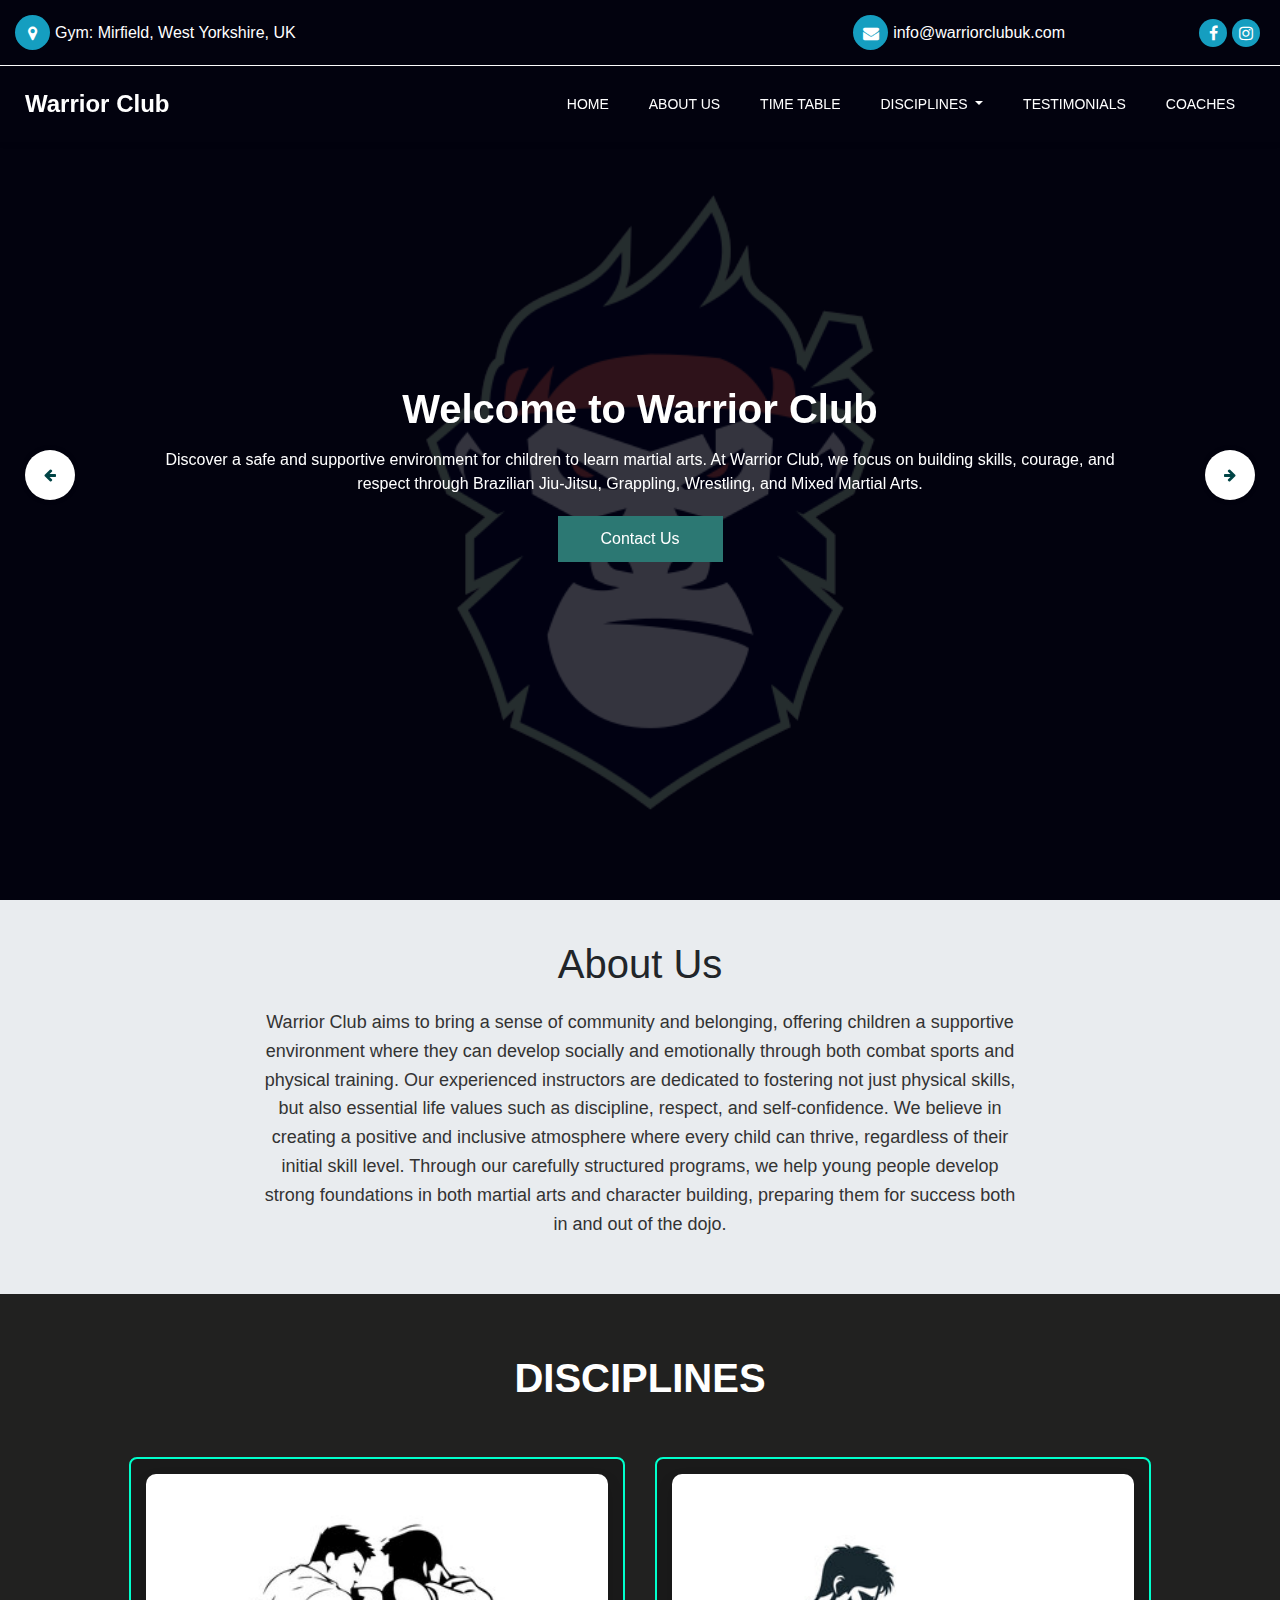
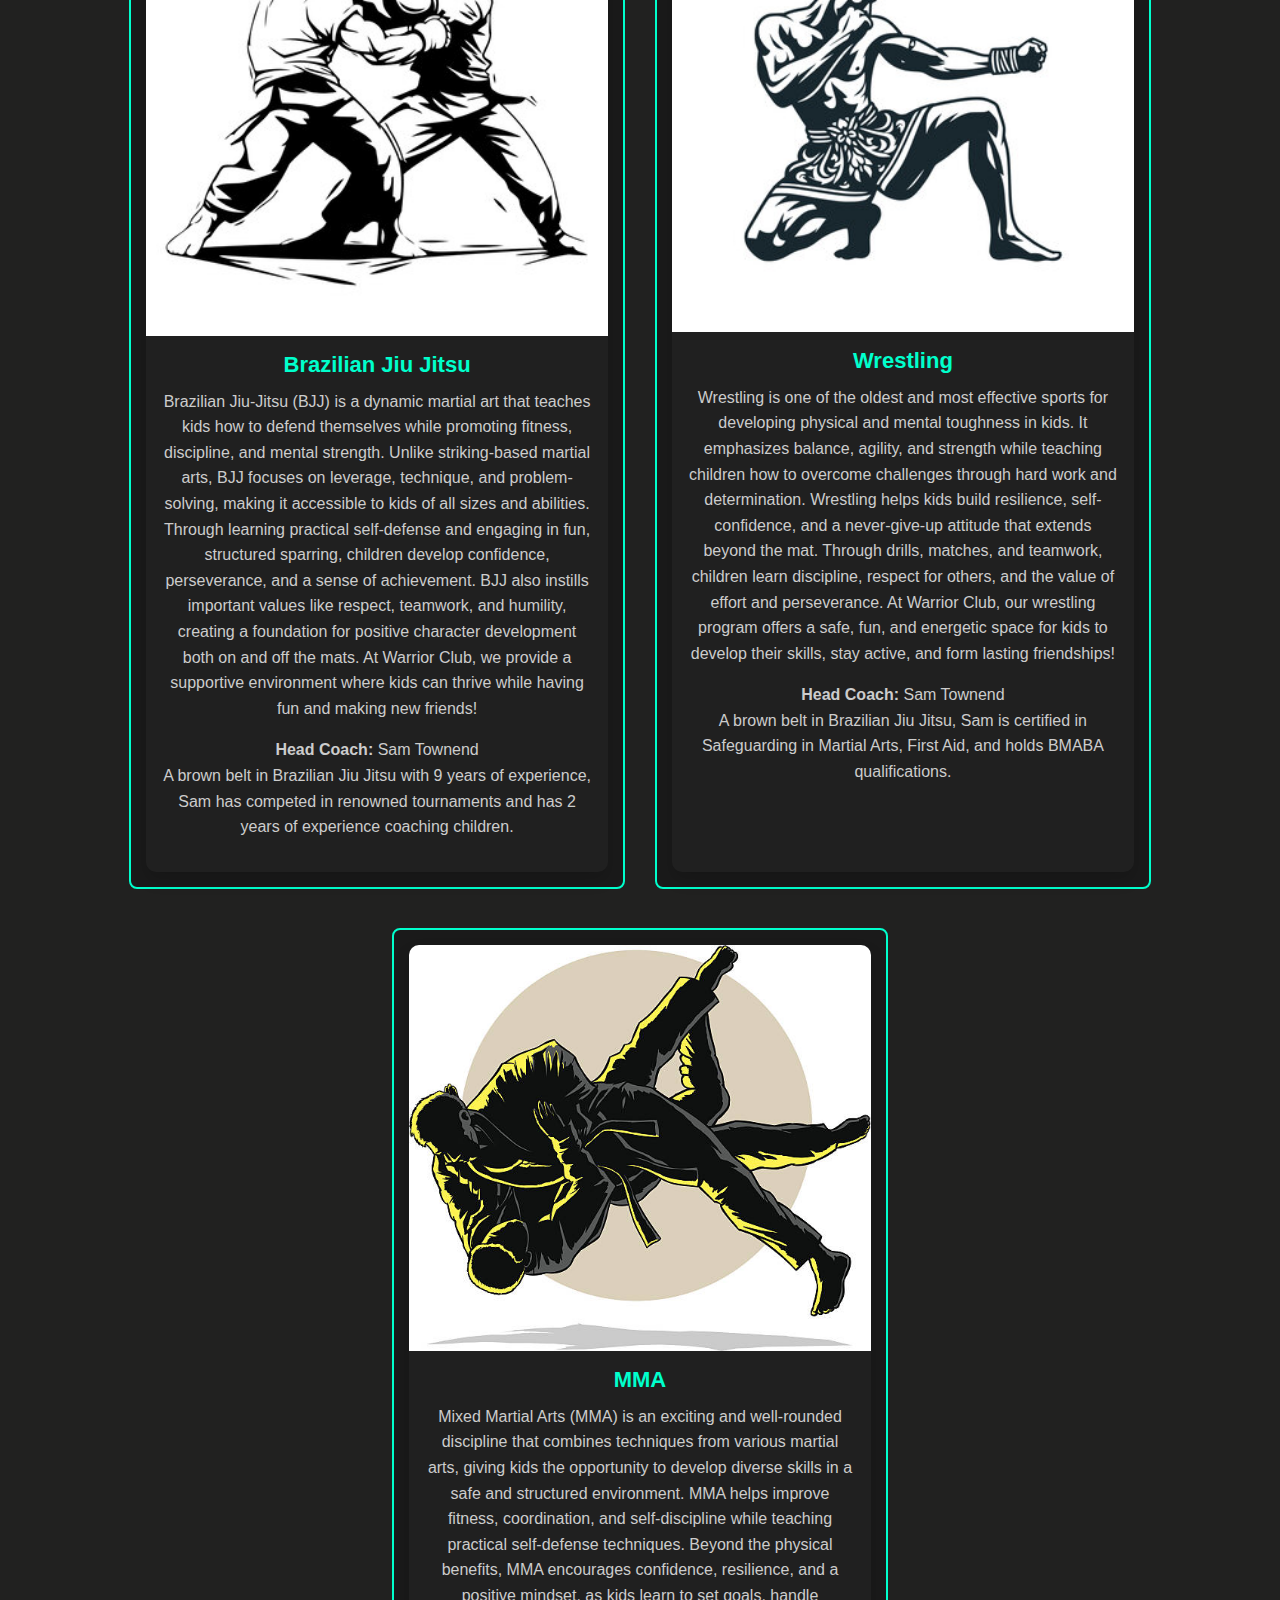
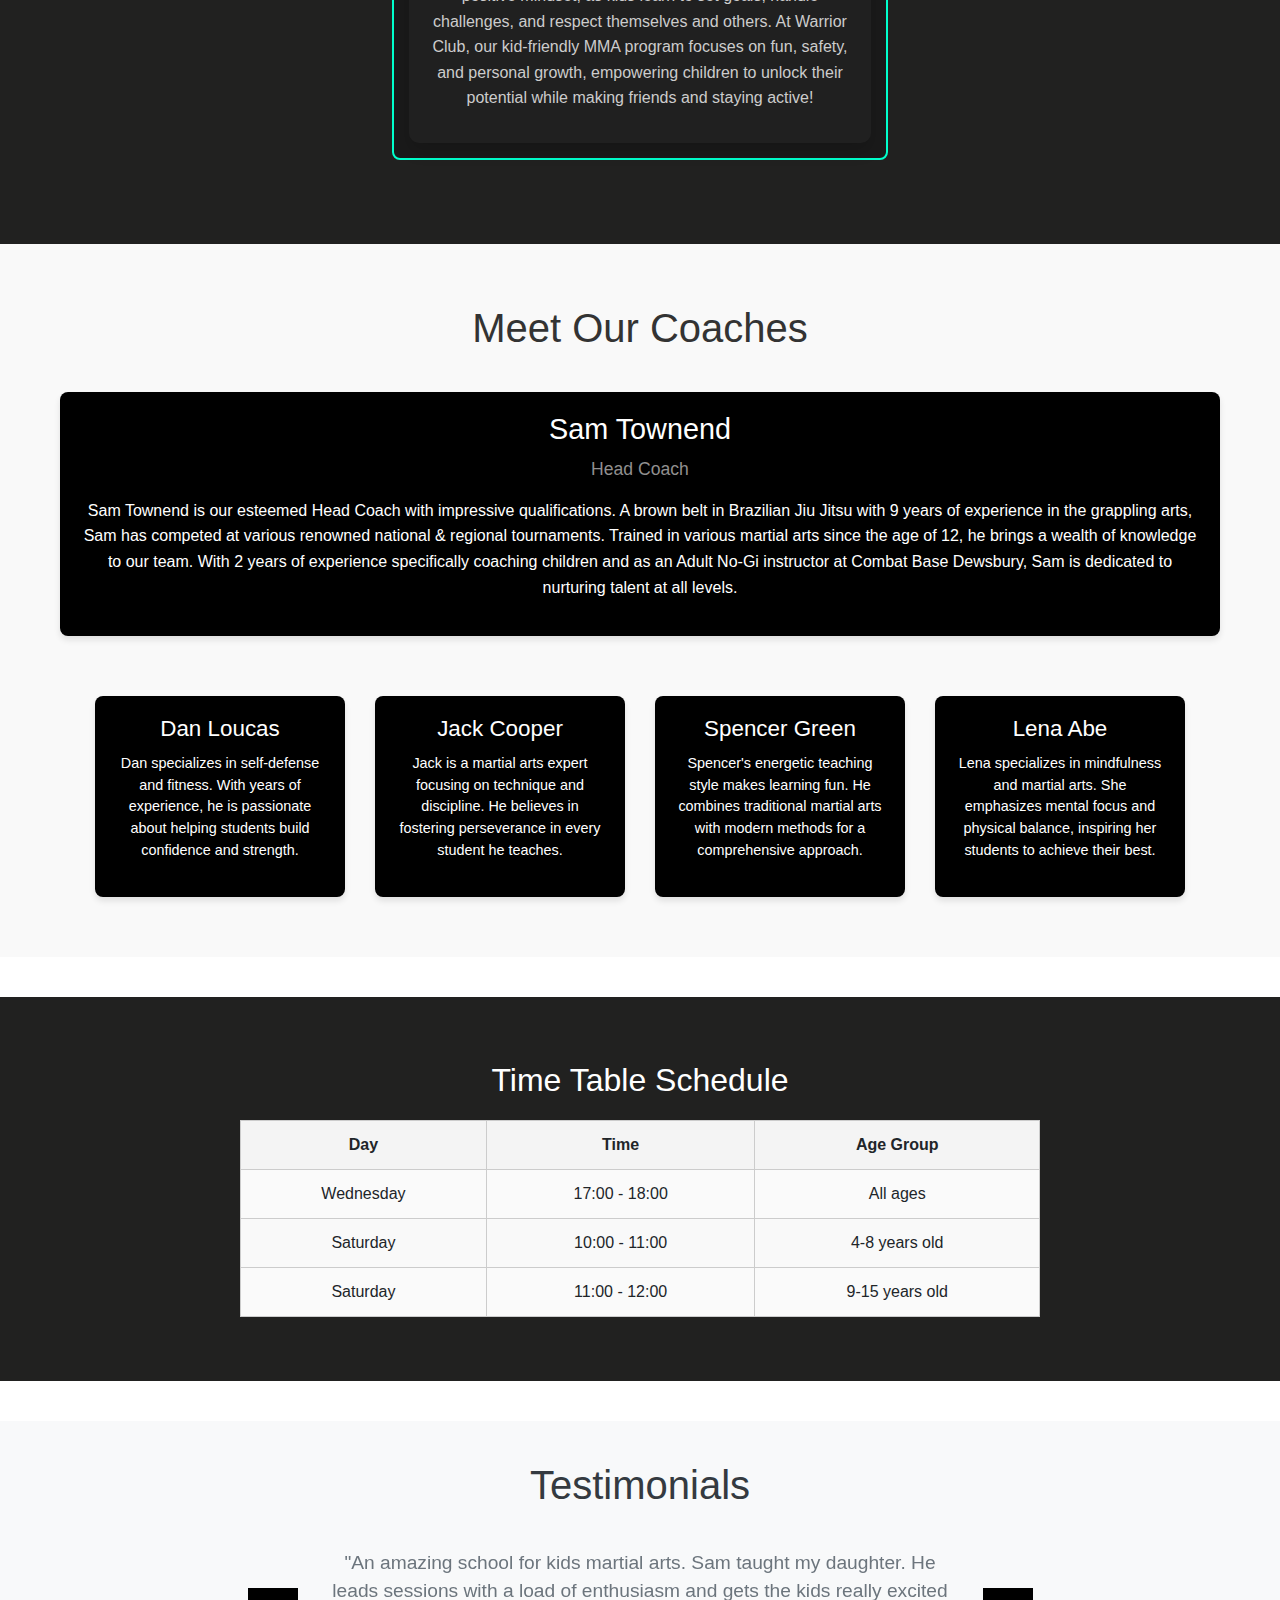
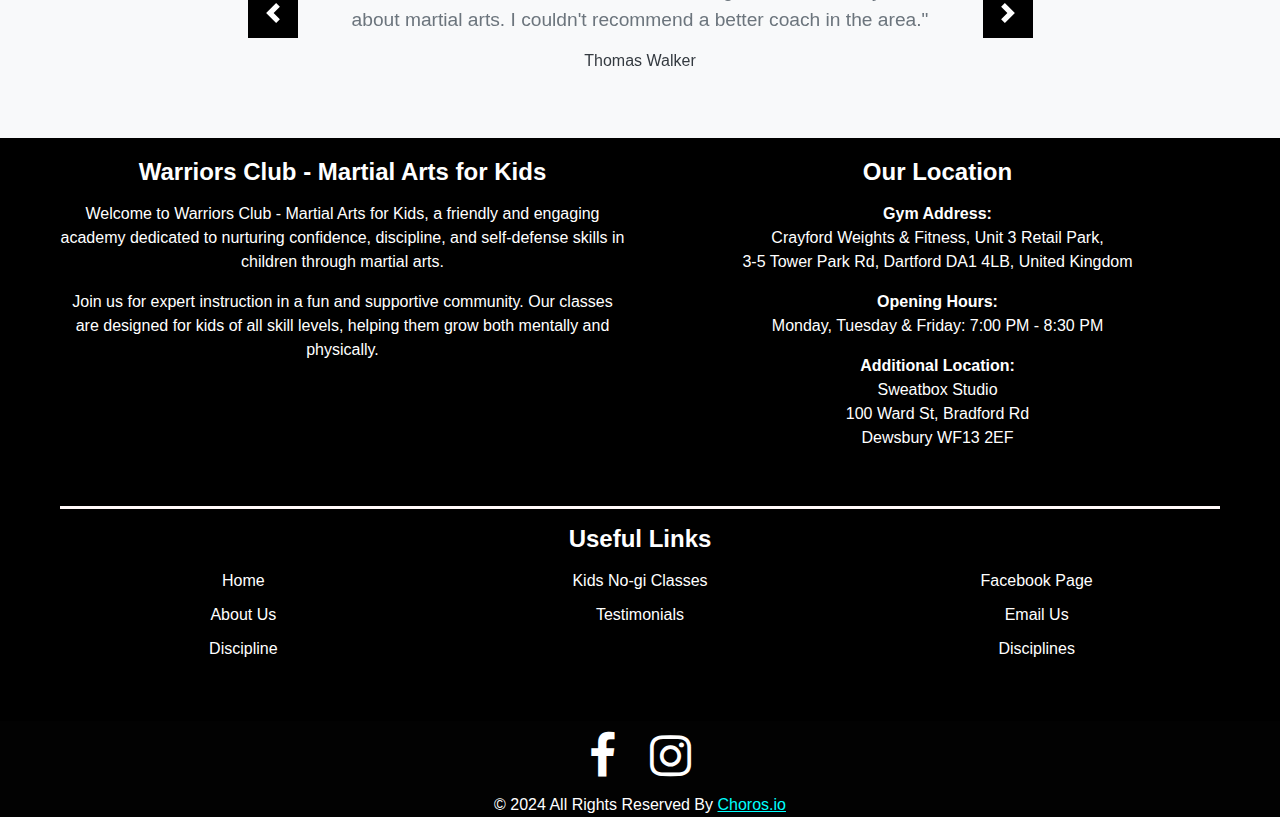
==== index.html @ 9bc2fac4 "update discipline images in index.html" ====
<!DOCTYPE html>
<html lang="en">
  <head>
    <!-- Basic -->
    <meta charset="utf-8" />
    <meta http-equiv="X-UA-Compatible" content="IE=edge" />

    <!-- Mobile Metas -->
    <meta
      name="viewport"
      content="width=device-width, initial-scale=1, shrink-to-fit=no"
    />

    <!-- Site Metas -->
    <meta
      name="keywords"
      content="Warrior Club Martial Arts, Children Martial Arts, Mirfield Martial Arts"
    />
    <meta
      name="description"
      content="Warrior Club is a martial arts gym in Mirfield, West Yorkshire, offering training for children focusing on skill, courage, and respect."
    />
    <meta name="author" content="Warrior Club" />
    <link
      rel="shortcut icon"
      href="assets/images/logo.ico"
      type="image/x-icon"
    />
    <title>Warrior Club - Martial Arts for Children</title>

    <!-- Canonical URL -->
    <link rel="canonical" href="https://www.warriorclubuk.com" />

    <!-- DNS Prefetch & Preconnect -->
    <link rel="dns-prefetch" href="https://fonts.googleapis.com" />
    <link rel="dns-prefetch" href="https://fonts.gstatic.com" />
    <link rel="dns-prefetch" href="https://cdnjs.cloudflare.com" />
    <link rel="preconnect" href="https://fonts.googleapis.com" />
    <link rel="preconnect" href="https://fonts.gstatic.com" crossorigin />
    <link rel="preconnect" href="https://cdnjs.cloudflare.com" />

    <!-- Bootstrap core CSS -->
    <link
      rel="stylesheet"
      href="https://stackpath.bootstrapcdn.com/bootstrap/4.3.1/css/bootstrap.min.css"
    />

    <!-- Font Awesome style -->
    <link
      rel="stylesheet"
      href="https://cdnjs.cloudflare.com/ajax/libs/font-awesome/4.7.0/css/font-awesome.min.css"
    />

    <!-- Custom styles for this template -->
    <link href="style.css" rel="stylesheet" />

    <!-- Responsive style -->
    <link href="responsive.css" rel="stylesheet" />

    <!-- Open Graph meta tags -->

    <meta
      property="og:title"
      content="Warrior Club - Martial Arts for Children"
    />
    <meta property="og:image" content="assets/images/logo.jpg" />
    <meta property="og:url" content="https://www.warriorclubuk.com" />
    <meta property="og:site_name" content="Warrior Club" />
    <meta
      property="og:description"
      content="Warrior Club is a martial arts club for children prioritizing skill, courage, and respect. Located in Mirfield, West Yorkshire."
    />
    <meta property="og:type" content="website" />

    <!-- Twitter Card meta tags -->
    <meta name="twitter:card" content="summary_large_image" />
    <meta
      name="twitter:title"
      content="Warrior Club - Martial Arts for Children"
    />
    <meta
      name="twitter:description"
      content="Martial Arts training for children focusing on skill, courage, and respect in Mirfield, West Yorkshire."
    />
    <meta name="twitter:image" content="asset/images/hero-logo.webp" />
    <meta name="twitter:site" content="@warriorclub.mirfield" />

    <!-- Additional meta tags -->
    <meta name="robots" content="index, follow" />
    <meta name="language" content="English" />
    <meta name="rating" content="General" />
  </head>

  <body>
    <div class="hero_area">
      <div class="hero_bg_box"></div>

      <!-- Header section starts -->
      <header class="header_section">
        <div class="header_top">
          <div class="container-fluid header_top_container">
            <div class="contact_nav">
              <a
                href="https://www.google.com/maps/place/5+Back+Station+Rd,+Mirfield+WF14+8LS,+UK/@53.6712293,-1.6967376,643m/data=!3m2!1e3!4b1!4m6!3m5!1s0x487bdf04aee08f4b:0x24ed45a7231cd82c!8m2!3d53.6712293!4d-1.6941627!16s%2Fg%2F11fnw9lncy?hl=en&entry=ttu&g_ep=EgoyMDI0MTIxMS4wIKXMDSoASAFQAw%3D%3D"
                aria-label="View our location"
              >
                <i class="fa fa-map-marker" aria-hidden="true"></i>
                <span>Gym: Mirfield, West Yorkshire, UK</span>
              </a>
              <a
                href="https://mail.google.com/mail/u/0/#inbox?compose=GTvVlcRzDfqDPXJngTmvTlfhGcgBdQqzcbpkCbJtJXkFXVTlwgLBqWFnLWkxmZrzgZGVqZzhSmcJF"
                aria-label="Email us"
              >
                <i class="fa fa-envelope" aria-hidden="true"></i>
                <span>info@warriorclubuk.com</span>
              </a>
            </div>
            <div class="social_box">
              <a
                href="https://www.facebook.com/warriorclub.mirfield"
                target="_blank"
                aria-label="Follow us on Facebook"
              >
                <i class="fa fa-facebook" aria-hidden="true"></i>
              </a>
              <a
                href="https://www.instagram.com/warriorclub.mirfield"
                target="_blank"
                aria-label="Follow us on Instagram"
              >
                <i class="fa fa-instagram" aria-hidden="true"></i>
              </a>
            </div>
          </div>
        </div>
        <div class="header_bottom">
          <div class="container-fluid">
            <nav class="navbar navbar-expand-lg custom_nav-container">
              <a class="navbar-brand" href="#home">Warrior Club</a>
              <button
                class="navbar-toggler"
                type="button"
                data-toggle="collapse"
                data-target="#navbarSupportedContent"
                aria-controls="navbarSupportedContent"
                aria-expanded="false"
                aria-label="Toggle navigation"
              >
                <span class="navbar-toggler-icon"></span>
              </button>
              <div class="collapse navbar-collapse" id="navbarSupportedContent">
                <ul class="navbar-nav">
                  <li class="nav-item active">
                    <a class="nav-link" href="index.html#home">
                      Home <span class="sr-only"></span>
                    </a>
                  </li>
                  <li class="nav-item active">
                    <a class="nav-link" href="index.html#about-us">
                      About Us <span class="sr-only"></span>
                    </a>
                  </li>
                  <li class="nav-item active">
                    <a class="nav-link" href="index.html#time-table">
                      Time Table <span class="sr-only"></span>
                    </a>
                  </li>
                  <li class="nav-item dropdown">
                    <a
                      class="nav-link dropdown-toggle"
                      href="#"
                      id="navbarDropdown"
                      role="button"
                      aria-haspopup="true"
                      aria-expanded="false"
                    >
                      Disciplines
                    </a>
                    <div class="dropdown-menu" aria-labelledby="navbarDropdown">
                      <a class="dropdown-item" href="kids-bjj-warrior.html"
                        >Kids BJJ (Warriors Club)</a
                      >
                      <a class="dropdown-item" href="kids-bjj-ima.html"
                        >Kids BJJ Class (BJJ)</a
                      >
                    </div>
                  </li>

                  <li class="nav-item active">
                    <a class="nav-link" href="index.html#testimonials">
                      Testimonials <span class="sr-only"></span>
                    </a>
                  </li>
                  <li class="nav-item active">
                    <a class="nav-link" href="index.html#coaches">
                      Coaches <span class="sr-only"></span>
                    </a>
                  </li>
                </ul>
              </div>
            </nav>
          </div>
        </div>
      </header>

      <!-- Pre-loader HTML -->
      <div id="preloader" style="display: none">
        <img src="{{asset('saru_logo.ico')}}" alt="SJAMA" />
      </div>
      <!-- Pre-loader HTML -->

      <style>
        #preloader {
          position: fixed;
          left: 0;
          top: 0;
          width: 100%;
          height: 100%;
          z-index: 9999;
          background: white;
          display: flex;
          justify-content: center;
          align-items: center;
        }

        .header_bottom {
          background-color: transparent;
        }

        #preloader img {
          max-width: 300px;
          animation: wobble 1s ease-in-out infinite;
        }

        @keyframes wobble {
          0% {
            transform: rotate(0deg);
          }
          25% {
            transform: rotate(3deg);
          }
          50% {
            transform: rotate(-3deg);
          }
          75% {
            transform: rotate(2deg);
          }
          100% {
            transform: rotate(0deg);
          }
        }

        .navbar-nav .dropdown-menu {
          background-color: black;
          border: none;
          border-radius: 0;
          text-align: center;
          margin-top: 0;
          font-size: 14px;
        }

        .navbar-nav .dropdown-item {
          color: #fff;
          font-size: 14px;
        }

        .navbar-nav .dropdown-item:hover {
          background-color: rgba(0, 230, 184, 0.1);
          color: #00e6b8;
        }

        .navbar-toggler-icon {
          background-image: url("data:image/svg+xml;charset=utf8,%3Csvg viewBox='0 0 30 30' xmlns='http://www.w3.org/2000/svg'%3E%3Cpath stroke='rgba(0, 255, 204, 0.5)' stroke-width='2' stroke-linecap='round' stroke-miterlimit='10' d='M4 7h22M4 15h22M4 23h22'/%3E%3C/svg%3E");
        }

        .navbar-nav .nav-link {
          color: #00ffcc;
        }

        .navbar-nav .nav-link:hover,
        .navbar-nav .nav-link:focus {
          color: #00e6b8;
        }
      </style>

      <!-- end header section -->
      <script>
        // Function to handle the delayed redirect
        function redirectToBooking() {
          // Show pre-loader
          document.getElementById("preloader").style.display = "flex";

          // Delay redirect for 1 second (1000 milliseconds)
          setTimeout(function () {
            window.location.href =
              "https://api.leadconnectorhq.com/widget/booking/8jZ5oSdq6UlUmh3UbsBK?backgroundColor=%23ffffff&primaryColor=%23178af6ff&buttonText=Schedule+Meeting&showCalendarTitle=true&showCalendarDescription=true&showCalendarDetails=true&default=true";
          }, 800); // 1000 milliseconds = 1 second
        }

        // Attach click event to the link
        document
          .getElementById("bookingLink")
          .addEventListener("click", function (event) {
            event.preventDefault(); // Prevent default link behavior

            // Call function to redirect with delay
            redirectToBooking();
          });
      </script>

      <section id="home" class="slider_section">
        <div
          id="customCarousel1"
          class="carousel slide"
          data-ride="carousel"
          data-interval="false"
        >
          <div class="carousel-inner">
            <!-- Welcome Item -->
            <div class="carousel-item active">
              <div class="container">
                <div class="row">
                  <div class="col-lg-10 col-md-11 mx-auto">
                    <div class="detail-box">
                      <h1>Welcome to Warrior Club</h1>
                      <p>
                        Discover a safe and supportive environment for children
                        to learn martial arts. At Warrior Club, we focus on
                        building skills, courage, and respect through Brazilian
                        Jiu-Jitsu, Grappling, Wrestling, and Mixed Martial Arts.
                      </p>
                      <div class="btn-box">
                        <a href="mailto:info@warriorclubuk.com" class="btn1">
                          Contact Us
                        </a>
                      </div>
                    </div>
                  </div>
                </div>
              </div>
            </div>
            <!-- Kids Classes -->
            <div class="carousel-item">
              <div class="container">
                <div class="row">
                  <div class="col-lg-10 col-md-11 mx-auto">
                    <div class="detail-box">
                      <h1>Kids Martial Arts Classes</h1>
                      <p>
                        Help your child grow in confidence, develop discipline,
                        and learn practical self-defense in our engaging martial
                        arts classes. Perfect for beginners and experienced
                        young practitioners alike.
                      </p>
                      <div class="btn-box">
                        <a href="mailto:info@warriorclubuk.com" class="btn1">
                          Learn More
                        </a>
                      </div>
                    </div>
                  </div>
                </div>
              </div>
            </div>
            <!-- Join Our Community -->
            <div class="carousel-item">
              <div class="container">
                <div class="row">
                  <div class="col-lg-10 col-md-11 mx-auto">
                    <div class="detail-box">
                      <h1>Join Our Community</h1>
                      <p>
                        Watch your child thrive in a club that values skill,
                        courage, and respect. Build lasting friendships while
                        mastering martial arts in a fun and encouraging
                        environment.
                      </p>
                      <div class="btn-box">
                        <a href="mailto:info@warriorclubuk.com" class="btn1">
                          Get Started
                        </a>
                      </div>
                    </div>
                  </div>
                </div>
              </div>
            </div>
          </div>
          <!-- Carousel Controls -->
          <div class="carousel_btn-box">
            <a
              class="carousel-control-prev"
              href="#customCarousel1"
              role="button"
              data-slide="prev"
            >
              <i class="fa fa-arrow-left" aria-hidden="true"></i>
              <span class="sr-only">Previous</span>
            </a>
            <a
              class="carousel-control-next"
              href="#customCarousel1"
              role="button"
              data-slide="next"
            >
              <i class="fa fa-arrow-right" aria-hidden="true"></i>
              <span class="sr-only">Next</span>
            </a>
          </div>
        </div>
      </section>
      <!-- end slider section -->
    </div>

    <!-- About Us Section -->
    <section
      id="about-us"
      class="about_us_section"
      style="background-color: #e9ecef; padding: 40px 0"
    >
      <div
        class="container"
        style="max-width: 800px; margin: 0 auto; text-align: center"
      >
        <h2
          class="section_title"
          style="font-size: 2.5rem; margin-bottom: 20px"
        >
          About Us
        </h2>
        <p
          style="
            font-size: 1.125rem;
            line-height: 1.6;
            color: #333;
            margin-top: 20px;
          "
        >
          Warrior Club aims to bring a sense of community and belonging,
          offering children a supportive environment where they can develop
          socially and emotionally through both combat sports and physical
          training. Our experienced instructors are dedicated to fostering not
          just physical skills, but also essential life values such as
          discipline, respect, and self-confidence. We believe in creating a
          positive and inclusive atmosphere where every child can thrive,
          regardless of their initial skill level. Through our carefully
          structured programs, we help young people develop strong foundations
          in both martial arts and character building, preparing them for
          success both in and out of the dojo.
        </p>
      </div>
    </section>

    <!-- Discipline section -->
    <section id="discipline" class="discipline_section layout_padding">
      <div class="container">
        <div class="heading_container heading_center">
          <h2 style="color: white">DISCIPLINES</h2>
        </div>

        <div class="row justify-content-center">
          <!-- Brazilian Jiu Jitsu -->
          <div class="col-lg-5 col-md-5 mb-4 discipline-wrapper">
            <a href="/kids-bjj-warrior.html" class="discipline-link">
              <div class="discipline-item rounded-3 shadow">
                <img
                  src="/assets/images/ma1.jpg"
                  class="img-fluid rounded-3"
                  alt="Brazilian Jiu Jitsu"
                />
                <div class="discipline-detail p-3">
                  <h3 class="discipline-title">Brazilian Jiu Jitsu</h3>
                  <p class="discipline-description">
                    Brazilian Jiu-Jitsu (BJJ) is a dynamic martial art that
                    teaches kids how to defend themselves while promoting
                    fitness, discipline, and mental strength. Unlike
                    striking-based martial arts, BJJ focuses on leverage,
                    technique, and problem-solving, making it accessible to kids
                    of all sizes and abilities. Through learning practical
                    self-defense and engaging in fun, structured sparring,
                    children develop confidence, perseverance, and a sense of
                    achievement. BJJ also instills important values like
                    respect, teamwork, and humility, creating a foundation for
                    positive character development both on and off the mats. At
                    Warrior Club, we provide a supportive environment where kids
                    can thrive while having fun and making new friends!
                  </p>
                  <p class="discipline-description">
                    <strong>Head Coach:</strong> Sam Townend<br />
                    A brown belt in Brazilian Jiu Jitsu with 9 years of
                    experience, Sam has competed in renowned tournaments and has
                    2 years of experience coaching children.
                  </p>
                </div>
              </div>
            </a>
          </div>

          <!-- Wrestling -->
          <div class="col-lg-5 col-md-5 mb-4 discipline-wrapper">
            <a href="/kids-bjj-ima.html" class="discipline-link">
              <div class="discipline-item rounded-3 shadow">
                <img
                  src="/assets/images/m2.png"
                  class="img-fluid rounded-3"
                  alt="Wrestling"
                />
                <div class="discipline-detail p-3">
                  <h3 class="discipline-title">Wrestling</h3>
                  <p class="discipline-description">
                    Wrestling is one of the oldest and most effective sports for
                    developing physical and mental toughness in kids. It
                    emphasizes balance, agility, and strength while teaching
                    children how to overcome challenges through hard work and
                    determination. Wrestling helps kids build resilience,
                    self-confidence, and a never-give-up attitude that extends
                    beyond the mat. Through drills, matches, and teamwork,
                    children learn discipline, respect for others, and the value
                    of effort and perseverance. At Warrior Club, our wrestling
                    program offers a safe, fun, and energetic space for kids to
                    develop their skills, stay active, and form lasting
                    friendships!
                  </p>
                  <p class="discipline-description">
                    <strong>Head Coach:</strong> Sam Townend<br />
                    A brown belt in Brazilian Jiu Jitsu, Sam is certified in
                    Safeguarding in Martial Arts, First Aid, and holds BMABA
                    qualifications.
                  </p>
                </div>
              </div>
            </a>
          </div>

          <!-- MMA -->
          <div class="col-lg-5 col-md-5 mb-4 discipline-wrapper">
            <a href="/adults-class.html" class="discipline-link">
              <div class="discipline-item rounded-3 shadow">
                <img
                  src="/assets/images/ma3.jpg"
                  class="img-fluid rounded-3"
                  alt="MMA"
                />
                <div class="discipline-detail p-3">
                  <h3 class="discipline-title">MMA</h3>
                  <p class="discipline-description">
                    Mixed Martial Arts (MMA) is an exciting and well-rounded
                    discipline that combines techniques from various martial
                    arts, giving kids the opportunity to develop diverse skills
                    in a safe and structured environment. MMA helps improve
                    fitness, coordination, and self-discipline while teaching
                    practical self-defense techniques. Beyond the physical
                    benefits, MMA encourages confidence, resilience, and a
                    positive mindset, as kids learn to set goals, handle
                    challenges, and respect themselves and others. At Warrior
                    Club, our kid-friendly MMA program focuses on fun, safety,
                    and personal growth, empowering children to unlock their
                    potential while making friends and staying active!
                  </p>
                </div>
              </div>
            </a>
          </div>
        </div>
      </div>
    </section>

    <style>
      .discipline_section {
        position: relative;
        background-color: #212120;
        padding: 60px 0;
      }

      .heading_container h2 {
        color: #ffffff;
        font-size: 2.5rem;
        font-weight: bold;
        margin-bottom: 40px;
      }

      .discipline-wrapper {
        border: 2px solid #00ffcc;
        padding: 15px;
        background-color: #1a1a1a;
        margin: 15px;
        border-radius: 8px;
      }

      .discipline-item {
        display: flex;
        flex-direction: column;
        height: 100%;
        text-align: center;
        background-color: #202020;
        border-radius: 10px;
        overflow: hidden;
        transition: transform 0.3s ease;
      }

      .discipline-item:hover {
        transform: scale(1.03);
      }

      .discipline-item img {
        width: 100%;
        height: auto;
        object-fit: cover;
      }

      .discipline-detail {
        padding: 20px;
      }

      .discipline-title {
        font-size: 22px;
        font-weight: bold;
        color: #00ffcc;
        margin-bottom: 10px;
        font-family: "Orbitron", sans-serif;
      }

      .discipline-description {
        font-size: 16px;
        line-height: 1.6;
        color: #cccccc;
      }

      @media (max-width: 768px) {
        .discipline-wrapper {
          margin: 10px;
        }
      }
    </style>

    <!--end of Discipline section -->

    <section class="coach-section" id="coaches">
      <div class="container">
        <h2 class="section-title">Meet Our Coaches</h2>

        <div class="coach-cards">
          <!-- Head Coach -->
          <div class="coach-card head-coach">
            <h3 class="coach-name">Sam Townend</h3>
            <p class="coach-position">Head Coach</p>
            <p class="coach-description">
              Sam Townend is our esteemed Head Coach with impressive
              qualifications. A brown belt in Brazilian Jiu Jitsu with 9 years
              of experience in the grappling arts, Sam has competed at various
              renowned national & regional tournaments. Trained in various
              martial arts since the age of 12, he brings a wealth of knowledge
              to our team. With 2 years of experience specifically coaching
              children and as an Adult No-Gi instructor at Combat Base Dewsbury,
              Sam is dedicated to nurturing talent at all levels.
            </p>
          </div>

          <div class="coach-card">
            <h4 class="coach-name">Dan Loucas</h4>
            <p class="coach-description">
              Dan specializes in self-defense and fitness. With years of
              experience, he is passionate about helping students build
              confidence and strength.
            </p>
          </div>
          <div class="coach-card">
            <h4 class="coach-name">Jack Cooper</h4>
            <p class="coach-description">
              Jack is a martial arts expert focusing on technique and
              discipline. He believes in fostering perseverance in every student
              he teaches.
            </p>
          </div>
          <div class="coach-card">
            <h4 class="coach-name">Spencer Green</h4>
            <p class="coach-description">
              Spencer's energetic teaching style makes learning fun. He combines
              traditional martial arts with modern methods for a comprehensive
              approach.
            </p>
          </div>
          <div class="coach-card">
            <h4 class="coach-name">Lena Abe</h4>
            <p class="coach-description">
              Lena specializes in mindfulness and martial arts. She emphasizes
              mental focus and physical balance, inspiring her students to
              achieve their best.
            </p>
          </div>
        </div>
      </div>
    </section>

    <style>
      .coach-section {
        background-color: #f9f9f9;
        padding: 60px 0;
        text-align: center;
      }

      .container {
        max-width: 1200px;
        margin: 0 auto;
        padding: 0 20px;
      }

      .section-title {
        font-size: 2.5rem;
        color: #333;
        margin-bottom: 40px;
      }

      .coach-cards {
        display: flex;
        justify-content: center;
        flex-wrap: wrap;
        gap: 30px;
      }

      .coach-card {
        flex: 0 1 calc(25% - 30px);
        max-width: 250px;
        background-color: #000000;
        border-radius: 8px;
        padding: 20px;
        box-shadow: 0 4px 6px rgba(0, 0, 0, 0.1);
        transition: transform 0.3s, box-shadow 0.3s;
        text-align: center;
      }

      .coach-card.head-coach {
        flex-basis: 100%;
        max-width: 100%;
        margin-bottom: 30px;
      }

      .coach-card:hover {
        transform: translateY(-5px);
        box-shadow: 0 6px 12px rgba(0, 0, 0, 0.15);
      }

      .coach-name {
        font-size: 1.4rem;
        color: #ffffff;
        margin-bottom: 10px;
      }

      .head-coach .coach-name {
        font-size: 1.8rem;
      }

      .coach-position {
        font-size: 1.1rem;
        color: #918f8f;
        margin-bottom: 15px;
      }

      .coach-description {
        font-size: 0.9rem;
        color: #ffffff;
        line-height: 1.5;
      }

      .head-coach .coach-description {
        font-size: 1rem;
        line-height: 1.6;
      }

      /* Responsive Design */
      @media (max-width: 1024px) {
        .coach-card:not(.head-coach) {
          flex: 0 1 calc(33.33% - 30px);
        }
      }

      @media (max-width: 768px) {
        .coach-card:not(.head-coach) {
          flex: 0 1 calc(50% - 30px);
        }
      }

      @media (max-width: 480px) {
        .coach-card:not(.head-coach) {
          flex: 0 1 100%;
          max-width: 100%;
        }
      }
    </style>

    <script>
      document.querySelectorAll(".coach-card").forEach((card) => {
        card.addEventListener("click", () => {
          card.classList.toggle("expanded");
        });
      });
    </script>

    <section class="schedule" id="time-table">
      <h2>Time Table Schedule</h2>
      <table>
        <thead>
          <tr>
            <th>Day</th>
            <th>Time</th>
            <th>Age Group</th>
          </tr>
        </thead>
        <tbody>
          <tr>
            <td>Wednesday</td>
            <td>17:00 - 18:00</td>
            <td>All ages</td>
          </tr>
          <tr>
            <td>Saturday</td>
            <td>10:00 - 11:00</td>
            <td>4-8 years old</td>
          </tr>
          <tr>
            <td>Saturday</td>
            <td>11:00 - 12:00</td>
            <td>9-15 years old</td>
          </tr>
        </tbody>
      </table>
    </section>

    <style>
      .schedule {
        margin: 40px 0;
        text-align: center;
        background-color: #212120;
        padding: 5%;
      }

      .schedule h2 {
        font-size: 2rem;
        margin-bottom: 20px;
        color: #fff;
      }

      .schedule table {
        width: 100%;
        border-collapse: collapse;
        margin: 0 auto;
        max-width: 800px;
      }

      .schedule th,
      .schedule td {
        padding: 12px;
        border: 1px solid #ccc;
        text-align: center;
      }

      .schedule th {
        background-color: #f4f4f4;
        font-weight: bold;
      }

      .schedule td {
        background-color: #fafafa;
      }

      .schedule tr:nth-child(even) td {
        background-color: #f9f9f9;
      }
    </style>

    <section
      id="testimonials"
      class="client_section"
      style="background-color: #f8f9fa; padding: 40px 0"
    >
      <div
        class="container"
        style="max-width: 800px; margin: 0 auto; text-align: center"
      >
        <h2 style="color: #343a40; font-size: 2.5rem; margin-bottom: 20px">
          Testimonials
        </h2>
        <div
          id="testimonialCarousel"
          class="carousel slide"
          data-ride="carousel"
        >
          <div class="carousel-inner">
            <div class="carousel-item active">
              <div
                class="testimonial"
                style="padding: 20px; text-align: center"
              >
                <p style="font-size: 1.2rem; color: #6c757d; line-height: 1.5">
                  "An amazing school for kids martial arts. Sam taught my
                  daughter. He leads sessions with a load of enthusiasm and gets
                  the kids really excited about martial arts. I couldn't
                  recommend a better coach in the area."
                </p>
                <h5 style="font-size: 1rem; color: #343a40; margin-top: 15px">
                  Thomas Walker
                </h5>
              </div>
            </div>
            <div class="carousel-item">
              <div
                class="testimonial"
                style="padding: 20px; text-align: center"
              >
                <p style="font-size: 1.2rem; color: #6c757d; line-height: 1.5">
                  "I have been taking 2 of my sons (12 & 6) since April 2024 and
                  they absolutely love it. It has been wonderful to see the
                  positive impact the club has had on them both. The coaches are
                  amazing and there is a real bond between all the kids."
                </p>
                <h5 style="font-size: 1rem; color: #343a40; margin-top: 15px">
                  Scott Hopkins
                </h5>
              </div>
            </div>
          </div>
          <!-- Controls -->
          <a
            class="carousel-control-prev"
            href="#testimonialCarousel"
            role="button"
            data-slide="prev"
            style="
              position: absolute;
              top: 50%;
              left: -15px;
              transform: translateY(-50%);
            "
          >
            <span class="carousel-control-prev-icon" aria-hidden="true"></span>
            <span class="sr-only">Previous</span>
          </a>
          <a
            class="carousel-control-next"
            href="#testimonialCarousel"
            role="button"
            data-slide="next"
            style="
              position: absolute;
              top: 50%;
              right: -15px;
              transform: translateY(-50%);
            "
          >
            <span class="carousel-control-next-icon" aria-hidden="true"></span>
            <span class="sr-only">Next</span>
          </a>
        </div>
      </div>
    </section>

    <style>
      .carousel {
        padding: 0 40px;
      }

      .carousel-control-prev,
      .carousel-control-next {
        width: 40px;
        height: 40px;
        background-color: rgba(0, 0, 0, 0.5);
        border-radius: 50%;
        display: flex;
        align-items: center;
        justify-content: center;
      }

      .carousel-control-prev {
        left: 20px;
      }

      .carousel-control-next {
        right: 20px;
      }

      .carousel-control-prev-icon,
      .carousel-control-next-icon {
        background-size: 20px 20px;
      }

      @media (max-width: 768px) {
        .carousel {
          padding: 0 20px;
        }

        .carousel-control-prev {
          left: 10px;
        }

        .carousel-control-next {
          right: 10px;
        }
      }
    </style>

    <!-- end client section -->

    <!-- info section -->
    <footer class="footer_section layout_padding">
      <div class="container">
        <!-- Gym Details -->
        <div class="row">
          <div class="col-lg-6 col-md-6 mb-4">
            <div class="footer_detail h-100">
              <h3>Warriors Club - Martial Arts for Kids</h3>
              <p>
                Welcome to Warriors Club - Martial Arts for Kids, a friendly and
                engaging academy dedicated to nurturing confidence, discipline,
                and self-defense skills in children through martial arts.
              </p>
              <p>
                Join us for expert instruction in a fun and supportive
                community. Our classes are designed for kids of all skill
                levels, helping them grow both mentally and physically.
              </p>
            </div>
          </div>

          <!-- Location Details -->
          <div class="col-lg-6 col-md-6 mb-4">
            <div class="footer_detail h-100">
              <h3>Our Location</h3>
              <p>
                <strong>Gym Address:</strong><br />
                Crayford Weights & Fitness, Unit 3 Retail Park,<br />
                3-5 Tower Park Rd, Dartford DA1 4LB, United Kingdom
              </p>
              <p>
                <strong>Opening Hours:</strong><br />
                Monday, Tuesday & Friday: 7:00 PM - 8:30 PM
              </p>
              <p>
                <strong>Additional Location:</strong><br />
                Sweatbox Studio<br />
                100 Ward St, Bradford Rd<br />
                Dewsbury WF13 2EF
              </p>
            </div>
          </div>
        </div>

        <hr class="hrhr" />

        <!-- Useful Links -->
        <div class="row">
          <div class="col-12">
            <div class="footer_detail">
              <h3>Useful Links</h3>
              <div class="row">
                <div class="col-lg-4 col-md-4 col-sm-6 mb-4">
                  <ul class="footer_menu">
                    <li><a href="index.html">Home</a></li>
                    <li><a href="index.html#about-us">About Us</a></li>
                    <li><a href="index.html#discipline">Discipline</a></li>
                  </ul>
                </div>
                <div class="col-lg-4 col-md-4 col-sm-6 mb-4">
                  <ul class="footer_menu">
                    <li>
                      <a href="kids-bjj-warrior.html">Kids No-gi Classes</a>
                    </li>
                    <li><a href="index.html#testimonials">Testimonials</a></li>
                  </ul>
                </div>
                <div class="col-lg-4 col-md-4 col-sm-6 mb-4">
                  <ul class="footer_menu">
                    <li>
                      <a
                        href="https://www.facebook.com/warriorclub.mirfield"
                        target="_blank"
                        >Facebook Page</a
                      >
                    </li>
                    <li>
                      <a
                        href="https://mail.google.com/mail/u/0/#inbox?compose=GTvVlcRzDfqDPXJngTmvTlfhGcgBdQqzcbpkCbJtJXkFXVTlwgLBqWFnLWkxmZrzgZGVqZzhSmcJF"
                        target="_blank"
                        >Email Us</a
                      >
                    </li>
                    <li><a href="index.html#discipline">Disciplines</a></li>
                  </ul>
                </div>
              </div>
            </div>
          </div>
        </div>
      </div>
    </footer>

    <style>
      .footer_section {
        background-color: #000000;
        color: #fff;
      }

      .footer_section h3 {
        font-size: 1.5em;
        font-weight: bold;
        margin-bottom: 15px;
        text-align: center;
      }

      .footer_section p,
      .footer_menu li {
        font-size: 1em;
        text-align: center;
      }

      .footer_menu {
        list-style: none;
        padding: 0;
        text-align: left;
      }

      .footer_menu li {
        margin-bottom: 10px;
      }

      .footer_menu a {
        color: #fff;
        text-decoration: none;
      }

      .footer_menu a:hover {
        text-decoration: underline;
      }

      .footer_detail {
        text-align: left;
      }

      .footers_section {
        background-color: #020202;
        text-align: center;
      }

      .footers_section p {
        color: #aaa;
        margin: 0;
      }

      .hrhr {
        border-top: 3px solid #fff9f9;
      }

      .hrhrhr {
        display: none;
      }

      @media screen and (max-width: 569px) {
        .hrhrhr {
          display: block;
          border-top: 3px solid #fff9f9;
        }
      }

      @media (max-width: 768px) {
        .footer_menu {
          text-align: center;
        }

        .footer_menu li {
          display: inline-block;
          margin: 0 10px;
        }

        .footer_menu li a {
          display: inline-block;
          margin: 0 10px;
        }
      }

      @media (max-width: 576px) {
        .footer_menu {
          text-align: left;
        }

        .footer_menu li {
          display: block;
          margin: 10px 0;
        }

        .footer_menu li a {
          display: block;
          margin: 5px 0;
        }
      }

      /* Style for social media icons */
      .social_links img {
        width: 40px; /* Adjust width */
        height: 40px; /* Adjust height */
      }
    </style>

    <!-- end of info Section -->

    <!-- Footer Section -->
    <footer class="footers_section">
      <!-- Social Links -->
      <div class="social_links text-center">
        <a
          style="font-size: 3em; color: white; margin: 0 10px"
          href="https://www.facebook.com/warriorclub.mirfield"
          target="_blank"
          aria-label="Facebook"
        >
          <i class="fa fa-facebook"></i>
        </a>
        <a
          style="font-size: 3em; color: white; margin: 0 10px"
          href="https://www.instagram.com/warriorclub.mirfield/?utm_source=ig_web_button_share_sheet"
          target="_blank"
          aria-label="Instagram"
        >
          <i class="fa fa-instagram"></i>
        </a>
      </div>
      <!-- Footer Credits -->
      <div class="container">
        <p style="color: #ffffff">
          &copy; <span id="displayYear">2024</span> All Rights Reserved By
          <a
            href="https://choros.io/"
            style="text-decoration: underline; color: #00ffff"
          >
            Choros.io
          </a>
        </p>
      </div>
    </footer>
    <!-- jQuery (version 3.4.1) -->
    <script src="https://code.jquery.com/jquery-3.4.1.min.js"></script>
    <!-- Bootstrap JS (version 4.3.1) -->
    <script src="https://stackpath.bootstrapcdn.com/bootstrap/4.3.1/js/bootstrap.min.js"></script>
    <script>
      document.addEventListener("DOMContentLoaded", function () {
        const navbarToggler = document.querySelector(".navbar-toggler");
        const navbarCollapse = document.getElementById(
          "navbarSupportedContent"
        );
        const dropdownToggle = document.getElementById("navbarDropdown");
        let lastScrollTop = 0;

        dropdownToggle.addEventListener("click", function (event) {
          event.stopPropagation();
          const isExpanded =
            dropdownToggle.getAttribute("aria-expanded") === "true";
          dropdownToggle.setAttribute("aria-expanded", !isExpanded);
        });

        document.addEventListener("click", function (event) {
          if (
            !navbarCollapse.contains(event.target) &&
            navbarCollapse.classList.contains("show")
          ) {
            navbarToggler.click();
          }
        });

        document.addEventListener("click", function (event) {
          if (
            !dropdownToggle.contains(event.target) &&
            dropdownToggle.getAttribute("aria-expanded") === "true"
          ) {
            dropdownToggle.setAttribute("aria-expanded", "false");
          }
        });

        window.addEventListener("scroll", function () {
          let scrollTop =
            window.pageYOffset || document.documentElement.scrollTop;

          if (scrollTop > lastScrollTop) {
            if (navbarCollapse.classList.contains("show")) {
              navbarToggler.click();
            }
          }

          lastScrollTop = scrollTop <= 0 ? 0 : scrollTop;
        });
      });
    </script>
  </body>
</html>
---- style.css ----
body {
  font-family: "Poppins", sans-serif;
  overflow-x: hidden;
}

.layout_padding {
  padding: 20px 0;
}

/* Hero Area */

.hero_area {
  position: relative;
  min-height: 100vh;
  display: flex;
  flex-direction: column;
}

.hero_area .hero_bg_box {
  position: absolute;
  top: 0;
  left: 0;
  width: 100%;
  height: 100%;
  overflow: hidden;
  z-index: -1;
}

.hero_area {
  position: relative;
  min-height: 100vh;
  display: flex;
  flex-direction: column;
}

.hero_area .hero_bg_box {
  position: absolute;
  top: 0;
  left: 0;
  width: 100%;
  height: 100%;
  overflow: hidden;
  z-index: -1;
}

.hero_area .hero_bg_box::before {
  content: "";
  position: absolute;
  top: 0;
  left: 0;
  width: 100%;
  height: 100%;
  background-size: 100% 110%;
  background-position: 0% 57%;
  background-repeat: no-repeat;
  filter: brightness(40%);
  background-color: #040424;
  z-index: -2;
}

.hero_area .hero_bg_box::after {
  content: "";
  position: absolute;
  top: 50%;
  left: 50%;
  width: 1900px;
  height: 1900px;
  background: url('/assets/images/logomonkey-transparent.png') no-repeat center center;
  background-size: contain;
  transform: translate(-50%, -50%);
  opacity: 0.2;
  z-index: -1; 
}

.hero_area .hero_bg_box img {
  display: none;
}


.hero_area .hero_bg_box img {
  display: none;
}


@media (max-width: 475px) {
  .hero_area .hero_bg_box::before {
    background-size: 104% 100%;
    background-position: 70% 80%;
    background-repeat: no-repeat;
    filter: brightness(40%);
    background-color: #000000;
  }

  .navbar-nav {
    background-color: black;
    z-index: 1000;
    width: 85%;
    position: fixed;
  }

  .header_section .header_top {
    background-color: black;
  }

  .slider_section .detail-box h1 {
    font-size: 1.2rem;
  }
}

/* Hero Area */

.heading_container.heading_center {
  -webkit-box-align: center;
  -ms-flex-align: center;
  align-items: center;
  text-align: center;
}

a,
a:hover,
a:focus {
  text-decoration: none;
}

a:hover,
a:focus {
  color: initial;
}

.btn,
.btn:focus {
  outline: none !important;
  -webkit-box-shadow: none;
  box-shadow: none;
}

.sub_page .hero_area {
  min-height: auto;
}

.header_section .header_top {
  padding: 15px 0;
  border-bottom: 1px solid #ffffff;
}

.header_section .header_top .header_top_container {
  display: -webkit-box;
  display: -ms-flexbox;
  display: flex;
  -webkit-box-pack: justify;
  -ms-flex-pack: justify;
  justify-content: space-between;
  -webkit-box-align: center;
  -ms-flex-align: center;
  align-items: center;
}

.header_section .header_top .contact_nav {
  display: -webkit-box;
  display: -ms-flexbox;
  display: flex;
  -webkit-box-pack: justify;
  -ms-flex-pack: justify;
  justify-content: space-between;
  -webkit-box-flex: 1;
  -ms-flex: 1;
  flex: 1;
}

.header_section .header_top .contact_nav a {
  color: #ffffff;
  display: -webkit-box;
  display: -ms-flexbox;
  display: flex;
  -webkit-box-align: center;
  -ms-flex-align: center;
  align-items: center;
  -webkit-box-pack: center;
  -ms-flex-pack: center;
  justify-content: center;
}

.header_section .header_top .contact_nav a i {
  margin-right: 5px;
  background-color: #159ec0;
  width: 35px;
  height: 35px;
  display: -webkit-box;
  display: -ms-flexbox;
  display: flex;
  -webkit-box-pack: center;
  -ms-flex-pack: center;
  justify-content: center;
  -webkit-box-align: center;
  -ms-flex-align: center;
  align-items: center;
  color: #ffffff;
  border-radius: 100%;
}

.header_section .header_top .contact_nav a:hover i {
  background-color: #2c7873;
}

.header_section .header_top .social_box {
  display: -webkit-box;
  display: -ms-flexbox;
  display: flex;
  -webkit-box-pack: end;
  -ms-flex-pack: end;
  justify-content: flex-end;
  min-width: 200px;
}

.header_section .header_top .social_box a i {
  margin-right: 5px;
  background-color: #159ec0;
  width: 28px;
  height: 28px;
  display: -webkit-box;
  display: -ms-flexbox;
  display: flex;
  -webkit-box-pack: center;
  -ms-flex-pack: center;
  justify-content: center;
  -webkit-box-align: center;
  -ms-flex-align: center;
  align-items: center;
  color: #ffffff;
  border-radius: 100%;
}

.header_section .header_top .social_box a:hover i {
  background-color: #2c7873;
}

.header_section .header_bottom {
  padding: 15px 0;
}

.header_section .header_bottom .container-fluid {
  padding-right: 25px;
  padding-left: 25px;
}

.navbar-brand {
  color: #ffffff;
  font-weight: bold;
  font-size: 24px;
}

.navbar-brand span {
  color: #2c7873;
}

.navbar-brand:hover {
  color: inherit;
}

.custom_nav-container {
  padding: 0;
}

.custom_nav-container .navbar-nav {
  margin-left: auto;
}

.custom_nav-container .navbar-nav .nav-item .nav-link {
  padding: 5px 20px;
  color: white;
  text-align: center;
  text-transform: uppercase;
  border-radius: 5px;
  font-size: 14px;
}

.custom_nav-container .navbar-nav .nav-item .nav-link i {
  margin-right: 5px;
}

.custom_nav-container .navbar-nav .nav-item:hover .nav-link {
  color: #2c7873;
}

.custom_nav-container .nav_search-btn {
  width: 35px;
  height: 35px;
  padding: 0;
  border: none;
  color: #ffffff;
}

.custom_nav-container .nav_search-btn:hover {
  color: #2c7873;
}

.custom_nav-container .navbar-toggler {
  outline: none;
}

.custom_nav-container .navbar-toggler {
  padding: 0;
  width: 37px;
  height: 42px;
  -webkit-transition: all 0.3s;
  transition: all 0.3s;
}

.custom_nav-container .navbar-toggler span {
  display: block;
  width: 35px;
  height: 4px;
  background-color: #ffffff;
  margin: 7px 0;
  -webkit-transition: all 0.3s;
  transition: all 0.3s;
  position: relative;
  border-radius: 5px;
  -webkit-transition: all 0.3s;
  transition: all 0.3s;
}

.custom_nav-container .navbar-toggler span::before,
.custom_nav-container .navbar-toggler span::after {
  content: "";
  position: absolute;
  left: 0;
  height: 100%;
  width: 100%;
  background-color: #ffffff;
  top: -10px;
  border-radius: 5px;
  -webkit-transition: all 0.3s;
  transition: all 0.3s;
}

.custom_nav-container .navbar-toggler span::after {
  top: 10px;
}

.custom_nav-container .navbar-toggler[aria-expanded="true"] {
  -webkit-transform: rotate(360deg);
  transform: rotate(360deg);
}

.custom_nav-container .navbar-toggler[aria-expanded="true"] span {
  -webkit-transform: rotate(45deg);
  transform: rotate(45deg);
}

.custom_nav-container .navbar-toggler[aria-expanded="true"] span::before,
.custom_nav-container .navbar-toggler[aria-expanded="true"] span::after {
  -webkit-transform: rotate(90deg);
  transform: rotate(90deg);
  top: 0;
}

.custom_nav-container .navbar-toggler[aria-expanded="true"] .s-1 {
  -webkit-transform: rotate(45deg);
  transform: rotate(45deg);
  margin: 0;
  margin-bottom: -4px;
}

.custom_nav-container .navbar-toggler[aria-expanded="true"] .s-2 {
  display: none;
}

.custom_nav-container .navbar-toggler[aria-expanded="true"] .s-3 {
  -webkit-transform: rotate(-45deg);
  transform: rotate(-45deg);
  margin: 0;
  margin-top: -4px;
}

.custom_nav-container .navbar-toggler[aria-expanded="false"] .s-1,
.custom_nav-container .navbar-toggler[aria-expanded="false"] .s-2,
.custom_nav-container .navbar-toggler[aria-expanded="false"] .s-3 {
  -webkit-transform: none;
  transform: none;
}

/*end header section*/
/* slider section */
.slider_section {
  -webkit-box-flex: 1;
  -ms-flex: 1;
  flex: 1;
  display: -webkit-box;
  display: -ms-flexbox;
  display: flex;
  -webkit-box-align: center;
  -ms-flex-align: center;
  align-items: center;
}

.slider_section .row {
  -webkit-box-align: center;
  -ms-flex-align: center;
  align-items: center;
}

.slider_section #customCarousel1 {
  width: 100%;
  position: unset;
}

.slider_section .detail-box {
  color: #ffffff;
  text-align: center;
}

.slider_section .detail-box h1 {
  font-weight: bold;
  margin-bottom: 15px;
  color: #ffffff;
}

.slider_section .detail-box .btn-box {
  display: -webkit-box;
  display: -ms-flexbox;
  display: flex;
  -webkit-box-pack: center;
  -ms-flex-pack: center;
  justify-content: center;
  margin-top: 20px;
  -ms-flex-wrap: wrap;
  flex-wrap: wrap;
}

.slider_section .detail-box .btn-box a {
  text-align: center;
  width: 165px;
}

.slider_section .detail-box .btn-box .btn1 {
  display: inline-block;
  padding: 10px 15px;
  background-color: #2c7873;
  color: #ffffff;
  border-radius: 0;
  -webkit-transition: all 0.3s;
  transition: all 0.3s;
  border: 1px solid #2c7873;
}

.slider_section .detail-box .btn-box .btn1:hover {
  background-color: #2c78738c;
  color: #37e0d5;
}

.slider_section .img-box img {
  width: 100%;
}

.slider_section .carousel_btn-box {
  display: -webkit-box;
  display: -ms-flexbox;
  display: flex;
  -webkit-box-pack: justify;
  -ms-flex-pack: justify;
  justify-content: space-between;
  margin: 45px auto 0 auto;
  width: 110px;
  height: 50px;
}

.slider_section .carousel_btn-box a {
  top: 50%;
  width: 50px;
  height: 50px;
  background-color: #ffffff;
  opacity: 1;
  color: #004445;
  font-size: 14px;
  -webkit-box-shadow: 0 0 5px 0 rgba(0, 0, 0, 0.25);
  box-shadow: 0 0 5px 0 rgba(0, 0, 0, 0.25);
  -webkit-transition: all 0.2s;
  transition: all 0.2s;
}

.slider_section .carousel_btn-box a:hover {
  background-color: #2c7873;
  color: #ffffff;
}

.slider_section .carousel_btn-box .carousel-control-prev {
  left: 25px;
}

.slider_section .carousel_btn-box .carousel-control-next {
  right: 25px;
}

.about_section .row {
  -webkit-box-align: center;
  -ms-flex-align: center;
  align-items: center;
}

.about_section .img-box {
  position: relative;
  overflow: hidden;
  height: 100%;
}

.about_section .img-box img {
  width: 100%;
}

.about_section .detail-box p {
  color: #1f1f1f;
  margin-top: 15px;
}

.about_section .detail-box a {
  display: inline-block;
  padding: 10px 35px;
  background-color: #2c7873;
  color: #ffffff;
  border-radius: 0px;
  -webkit-transition: all 0.3s;
  transition: all 0.3s;
  border: 1px solid #2c7873;
  margin-top: 15px;
}

.about_section .detail-box a:hover {
  background-color: transparent;
  color: #2c7873;
}

.team_section .box {
  display: -webkit-box;
  display: -ms-flexbox;
  display: flex;
  -webkit-box-orient: vertical;
  -webkit-box-direction: normal;
  -ms-flex-direction: column;
  flex-direction: column;
  background-color: #004445;
  border-radius: 10px;
  overflow: hidden;
  margin-top: 45px;
}

.team_section .box .img-box {
  width: 100%;
}

.team_section .box .img-box img {
  width: 100%;
}

.team_section .box .detail-box {
  width: 100%;
  color: #ffffff;
  padding: 25px 15px;
  text-align: center;
}

.team_section .btn-box {
  display: -webkit-box;
  display: -ms-flexbox;
  display: flex;
  -webkit-box-pack: center;
  -ms-flex-pack: center;
  justify-content: center;
  margin-top: 45px;
}

.team_section .btn-box a {
  display: inline-block;
  padding: 10px 45px;
  background-color: #2c7873;
  color: #ffffff;
  border-radius: 5px;
  -webkit-transition: all 0.3s;
  transition: all 0.3s;
  border: 1px solid #2c7873;
}

.team_section .btn-box a:hover {
  background-color: transparent;
  color: #2c7873;
}

.client_section .client_container {
  display: -webkit-box;
  display: -ms-flexbox;
  display: flex;
  -webkit-box-orient: vertical;
  -webkit-box-direction: normal;
  -ms-flex-direction: column;
  flex-direction: column;
  -webkit-box-align: center;
  -ms-flex-align: center;
  align-items: center;
  text-align: center;
  margin: auto;
  margin-top: 15px;
}

.client_section .client_container .img-box {
  width: 125px;
}

.client_section .client_container .img-box img {
  width: 100%;
  border-radius: 5px;
}

.client_section .client_container .detail-box {
  margin-top: 25px;
}

.client_section .client_container .detail-box h5 {
  color: #1d1b28;
  margin-bottom: 15px;
}

.client_section .client_container .detail-box p {
  color: #1d1b28;
  margin: 20px;
}

.client_section .client_container .detail-box span {
  margin-top: 25px;
  color: #1eb36a;
  font-size: 28px;
}

.client_section .carousel-control-prev,
.client_section .carousel-control-next {
  width: 50px;
  height: 50px;
  border-radius: 0px;
  background-color: #000000;
  opacity: 1;
  top: 28%;
  color: #ffffff;
  font-size: 12px;
  margin: 0 2.5px;
}

.client_section .carousel-control-prev {
  left: 15%;
}

.client_section .carousel-control-next {
  right: 15%;
}

.client_section .carousel_btn-box {
  display: -webkit-box;
  display: -ms-flexbox;
  display: flex;
  -webkit-box-pack: center;
  -ms-flex-pack: center;
  justify-content: center;
}

.info_section {
  background-color: #004445;
  color: #ffffff;
  padding: 45px 0 10px 0;
}

.info_section h5 {
  margin-bottom: 20px;
  text-transform: uppercase;
  font-weight: bold;
}

.info_section .info_top {
  margin-bottom: 25px;
}

.info_section .info_top .row {
  -webkit-box-align: center;
  -ms-flex-align: center;
  align-items: center;
}

.info_section .info_contact {
  display: -webkit-box;
  display: -ms-flexbox;
  display: flex;
  -webkit-box-pack: justify;
  -ms-flex-pack: justify;
  justify-content: space-between;
  min-width: 245px;
}

.info_section .info_contact a {
  display: -webkit-box;
  display: -ms-flexbox;
  display: flex;
  -webkit-box-align: center;
  -ms-flex-align: center;
  align-items: center;
  color: #ffffff;
}

.info_section .info_contact a i {
  margin-right: 5px;
  font-size: 24px;
}

.info_section .social_box {
  display: -webkit-box;
  display: -ms-flexbox;
  display: flex;
  -webkit-box-pack: end;
  -ms-flex-pack: end;
  justify-content: flex-end;
}

.info_section .social_box a {
  display: -webkit-box;
  display: -ms-flexbox;
  display: flex;
  -webkit-box-pack: center;
  -ms-flex-pack: center;
  justify-content: center;
  -webkit-box-align: center;
  -ms-flex-align: center;
  align-items: center;
  width: 45px;
  height: 45px;
  border-radius: 5px;
  color: #ffffff;
  margin-right: 5px;
  font-size: 24px;
}

.info_section .info_bottom .row > div {
  margin-bottom: 30px;
}

.info_section .info_menu {
  display: -webkit-box;
  display: -ms-flexbox;
  display: flex;
  -webkit-box-orient: vertical;
  -webkit-box-direction: normal;
  -ms-flex-direction: column;
  flex-direction: column;
  padding-left: 0;
}

.info_section .info_menu li {
  list-style-type: none;
  margin-bottom: 10px;
}

.info_section .info_menu li a {
  color: #ffffff;
}

.info_section .info_form input {
  width: 100%;
  border: none;
  height: 45px;
  margin-bottom: 25px;
  padding-left: 25px;
  background-color: #eaeaea;
  outline: none;
  color: #101010;
}

.info_section .info_form button {
  display: inline-block;
  padding: 10px 45px;
  background-color: #2c7873;
  color: #ffffff;
  border-radius: 5px;
  -webkit-transition: all 0.3s;
  transition: all 0.3s;
  border: 1px solid #2c7873;
}

.info_section .info_form button:hover {
  background-color: transparent;
  color: #2c7873;
}

.nav-item .dropdown-menu {
  display: none;
  opacity: 0;
  transform: translateY(-10px);
  transition: opacity 0.3s ease, transform 0.3s ease;
}

.nav-item.dropdown:hover .dropdown-menu {
  display: block;
  opacity: 1;
  transform: translateY(0);
}

.dropdown-item {
  color: #00fecb;
  text-decoration: none;
}

.dropdown-item:hover {
  text-decoration: none;
}


.header_bottom {
  position: sticky;
  top: 0;
  z-index: 1020; /* Ensure the navbar stays on top */
  background-color: #fff; /* Set a solid background color */
  box-shadow: 0 2px 5px rgba(0, 0, 0, 0.1); /* Optional shadow for visibility */
}

.navbar {
  display: flex;
  align-items: center;
  justify-content: space-between;
}

.navbar-toggler {
  z-index: 1030; /* Ensure the toggler stays clickable */
  position: sticky;
}
---- responsive.css ----
/* For larger screens: 1300px */
@media (max-width: 1300px) {
  .container {
    max-width: 1200px; /* Adjust max-width for large screens */
  }
}

/* For medium-large screens: 1120px */
@media (max-width: 1120px) {
  .hero_area {
    min-height: 500px; /* Adjust height for better visibility */
  }
  
  .slider_section .detail-box h1 {
    font-size: 2.8rem; /* Adjust font size */
  }
  
  .slider_section .carousel_btn-box a {
    font-size: 16px; /* Adjust button font size */
  }
}

/* For medium screens: 992px */
@media (max-width: 992px) {
  .hero_area {
    min-height: auto;
  }

  .custom_nav-container .navbar-nav {
    padding-top: 15px;
  }

  .custom_nav-container .navbar-nav .nav-item .nav-link {
    padding: 5px 25px;
    margin: 5px 0;
  }

  .slider_section {
    padding: 75px 0;
  }

  .slider_section .carousel_btn-box a {
    position: unset;
    transform: none;
  }

  .about_section .img-box img {
    height: 100%;
    width: auto;
    min-width: 100%;
  }

  
}

/* For smaller screens: 767px */
@media (max-width: 767px) {
  .header_section .header_top .social_box {
    display: none;
  }

  .header_section .header_top .contact_nav a span {
    font-size: 15px;
  }

  .slider_section .detail-box {
    text-align: center;
  }

  .slider_section .detail-box .btn-box {
    justify-content: center;
  }

  .about_section .img-box {
    margin-top: 45px;
  }

  .contact_section .form_container {
    padding-left: 10px;
    padding-right: 10px;
  }

  .info_section .info_contact {
    margin: 15px 0;
  }

  .info_section .row > div {
    display: flex;
    flex-direction: column;
    align-items: center;
    text-align: center;
  }

  .info_section .info_main .rov > div {
    margin-bottom: 25px;
  }

  .info_section .social_box {
    margin-bottom: 25px;
  }

  .nav-item .dropdown-menu {
    display: none;
    opacity: 0;
    transform: translateY(-10px);
    transition: opacity 0.3s ease, transform 0.3s ease;
  }
  
  .nav-item.dropdown:hover .dropdown-menu {
    display: block;
    opacity: 1;
    transform: translateY(0);
  }
  
  .dropdown-item {
    color: #00fecb;
    text-decoration: none;
  }
  
  .dropdown-item:hover {
    text-decoration: none;
  }
  
}

/* For extra small screens: 576px */
@media (max-width: 576px) {
  .header_section .header_top .contact_nav a span {
    display: none;
  }

  .client_section .carousel-control-prev,
  .client_section .carousel-control-next {
    position: unset;
    transform: none;
  }

  .carousel_btn-box {
    margin-top: 30px;
  }

  .nav-item .dropdown-menu {
    display: none;
    opacity: 0;
    transform: translateY(-10px);
    transition: opacity 0.3s ease, transform 0.3s ease;
  }
  
  .nav-item.dropdown:hover .dropdown-menu {
    display: block;
    opacity: 1;
    transform: translateY(0);
  }
  
  .dropdown-item {
    color: #00fecb;
    text-decoration: none;
  }
  
  .dropdown-item:hover {
    text-decoration: none;
  }
  
}


@media (max-width: 480px) {
  .slider_section {
    padding: 15px 0;
  }
  
  .slider_section .detail-box h1 {
    font-size: 2rem;
  }

  .about_section .img-box img {
    width: 100%;

    .nav-item .dropdown-menu {
      display: none;
      opacity: 0;
      transform: translateY(-10px);
      transition: opacity 0.3s ease, transform 0.3s ease;
    }
    
    .nav-item.dropdown:hover .dropdown-menu {
      display: block;
      opacity: 1;
      transform: translateY(0);
    }
    
    .dropdown-item {
      color: #00fecb;
      text-decoration: none;
    }
    
    .dropdown-item:hover {
      text-decoration: none;
    }
    
  }
}


@media (max-width: 420px) {
  .slider_section .detail-box h1 {
    font-size: 1.8rem; 
  }

  .about_section .img-box {
    margin-top: 30px;

    .nav-item .dropdown-menu {
      display: none;
      opacity: 0;
      transform: translateY(-10px);
      transition: opacity 0.3s ease, transform 0.3s ease;
    }
    
    .nav-item.dropdown:hover .dropdown-menu {
      display: block;
      opacity: 1;
      transform: translateY(0);
    }
    
    .dropdown-item {
      color: #00fecb;
      text-decoration: none;
    }
    
    .dropdown-item:hover {
      text-decoration: none;
    }
    
  }
}


@media (max-width: 376px) {
  .slider_section {
    padding: 10px 0; 
  }

  .slider_section .detail-box h1 {
    font-size: 1.6rem;
  }

  .carousel_btn-box {
    margin-top: 20px;

    .nav-item .dropdown-menu {
      display: none;
      opacity: 0;
      transform: translateY(-10px);
      transition: opacity 0.3s ease, transform 0.3s ease;
    }
    
    .nav-item.dropdown:hover .dropdown-menu {
      display: block;
      opacity: 1;
      transform: translateY(0);
    }
    
    .dropdown-item {
      color: #00fecb;
      text-decoration: none;
    }
    
    .dropdown-item:hover {
      text-decoration: none;
    }
    
  }
}

.navbar-nav .dropdown-item {
  
    .nav-item .dropdown-menu {
      display: none;
      opacity: 0;
      transform: translateY(-10px);
      transition: opacity 0.3s ease, transform 0.3s ease;
    }
    
    .nav-item.dropdown:hover .dropdown-menu {
      display: block;
      opacity: 1;
      transform: translateY(0);
    }
    
    .dropdown-item {
      color: #00fecb;
      text-decoration: none;
    }
    
    .dropdown-item:hover {
      text-decoration: none;
    }
    
  }


@media (min-width: 1200px) {
  .container {
    max-width: 1170px;
  }
}
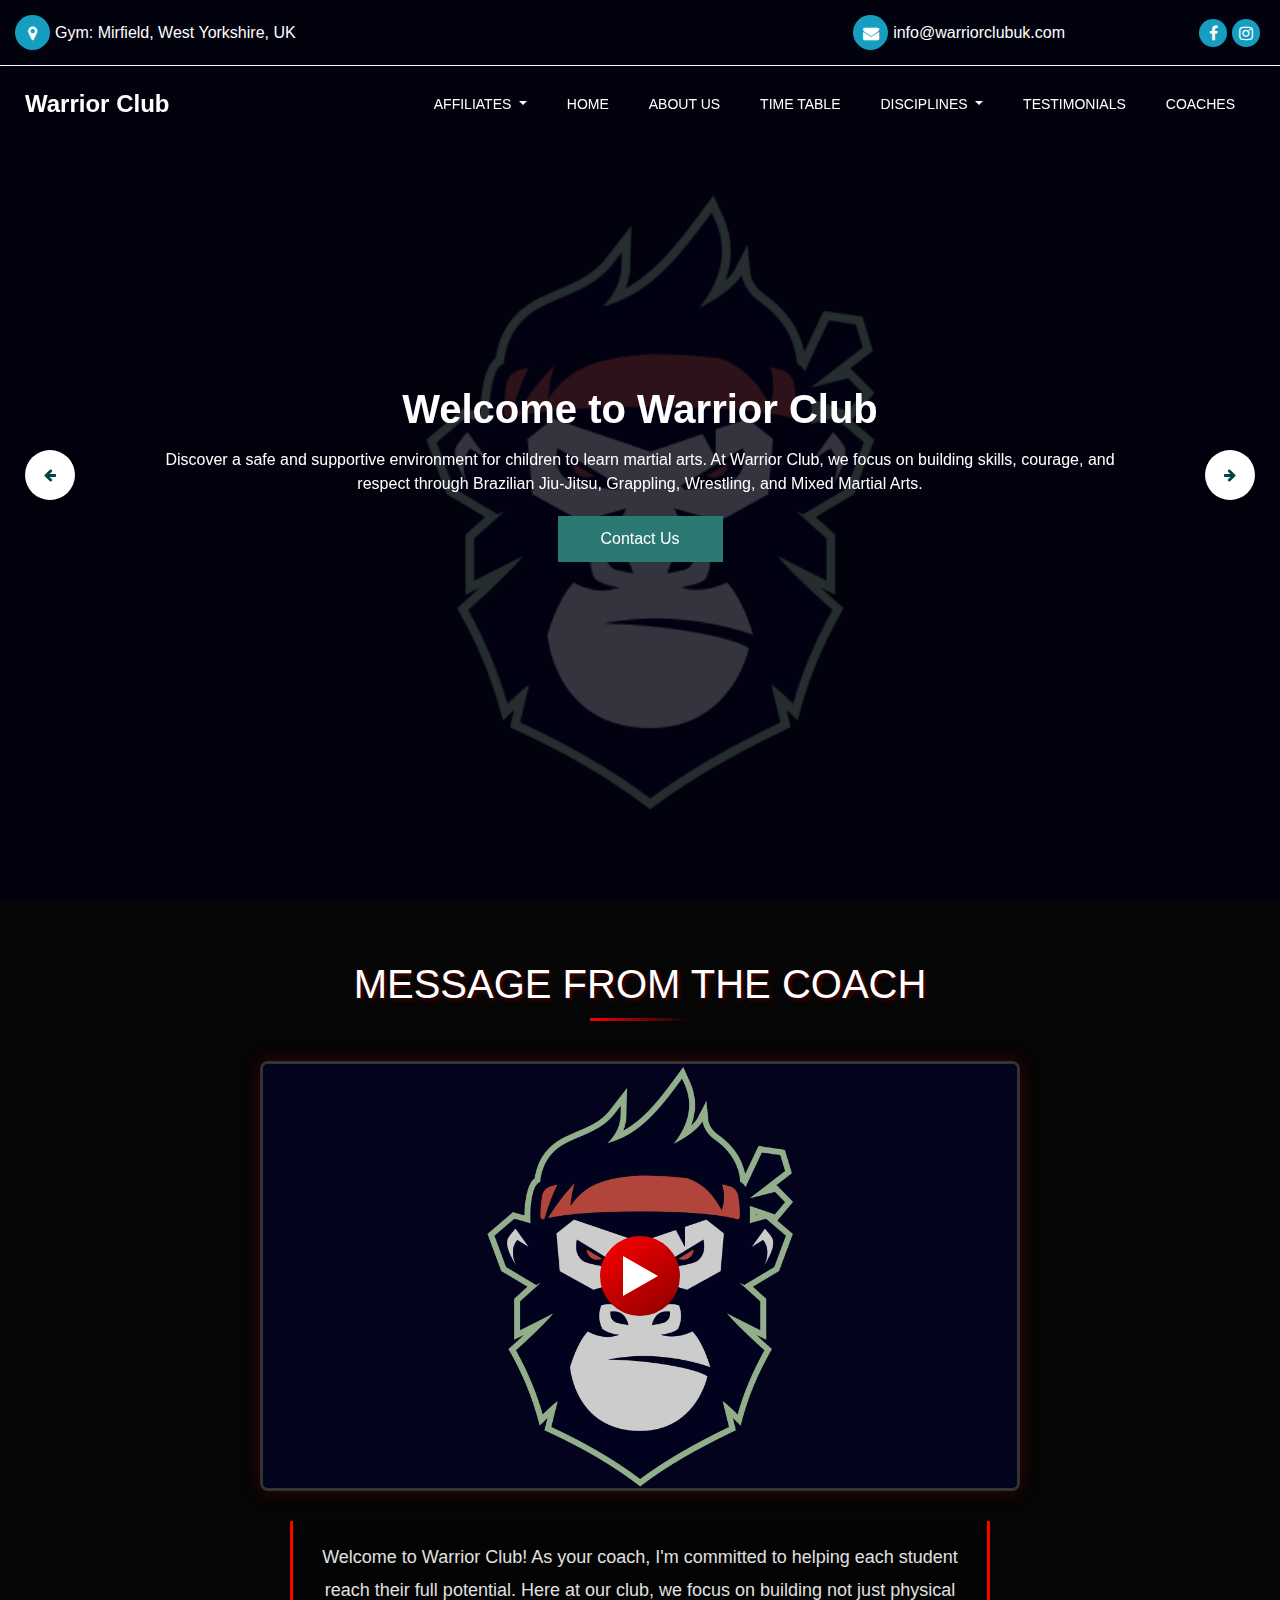
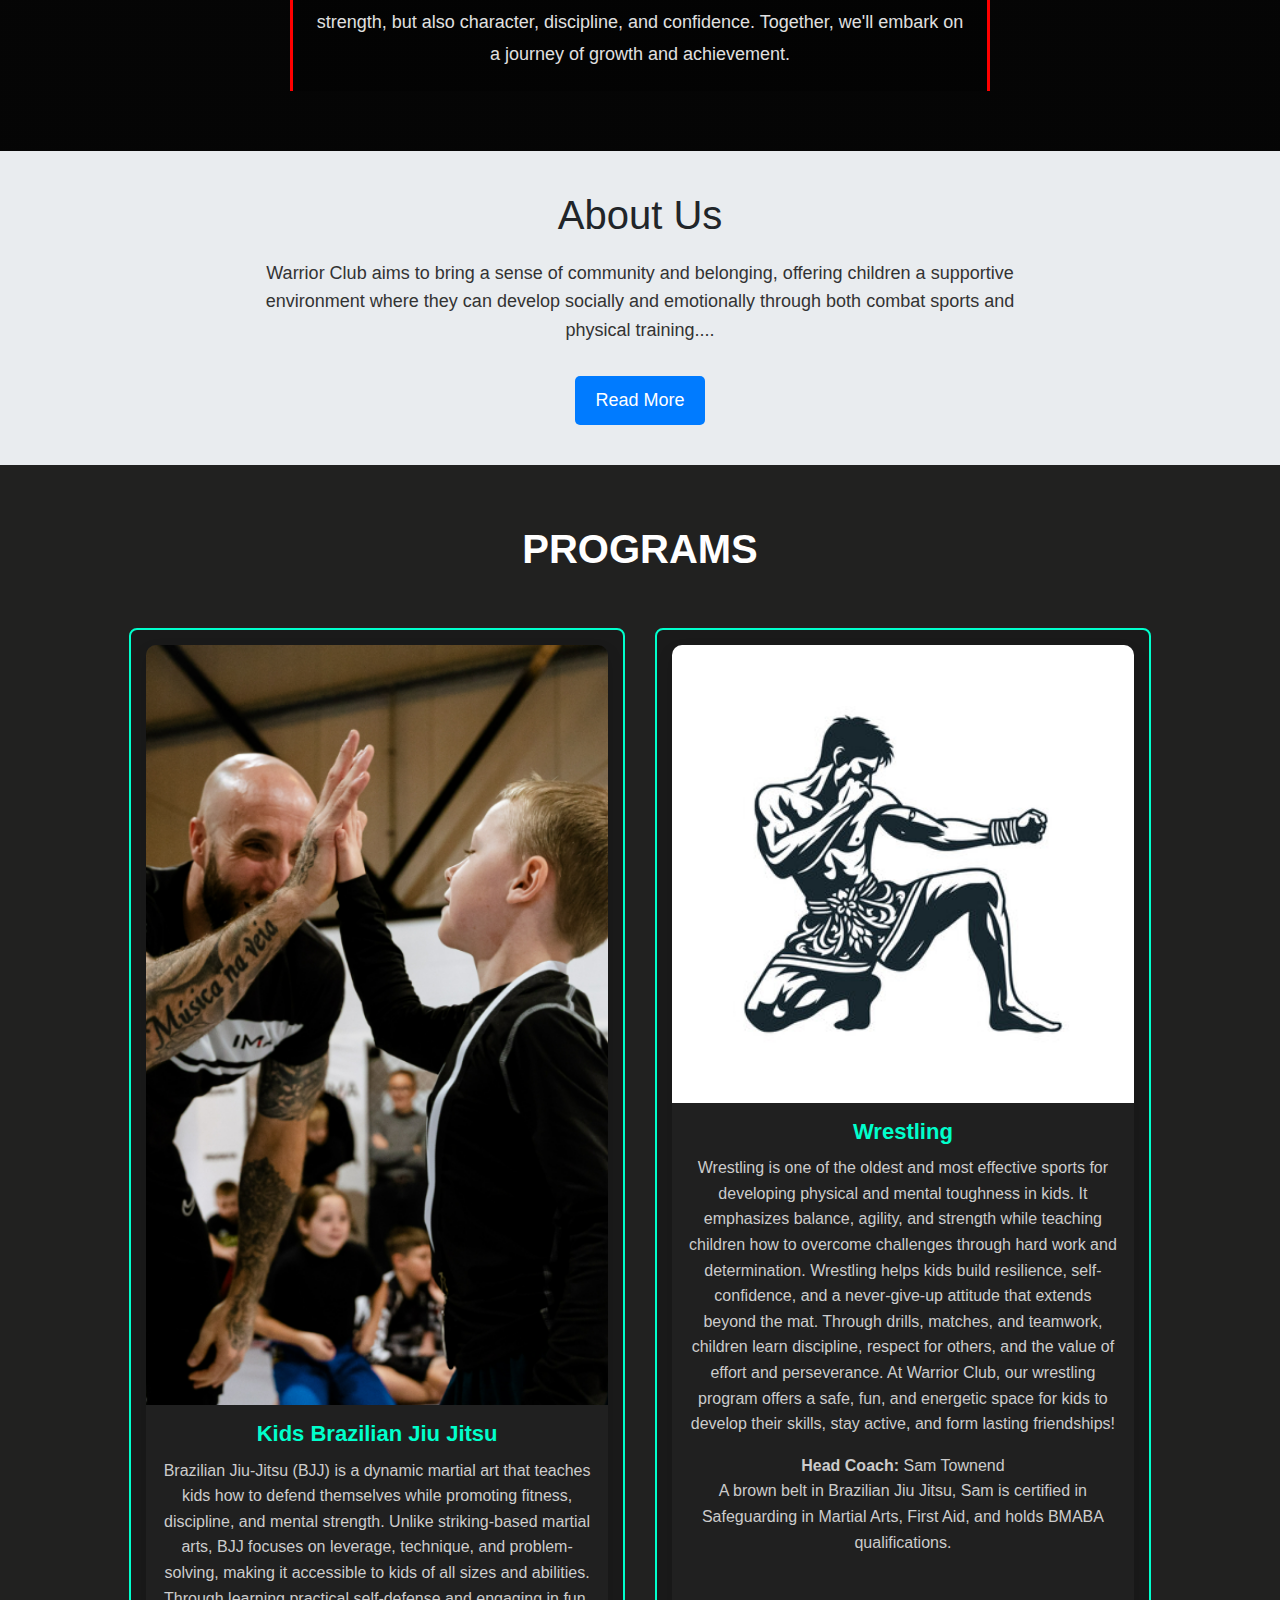
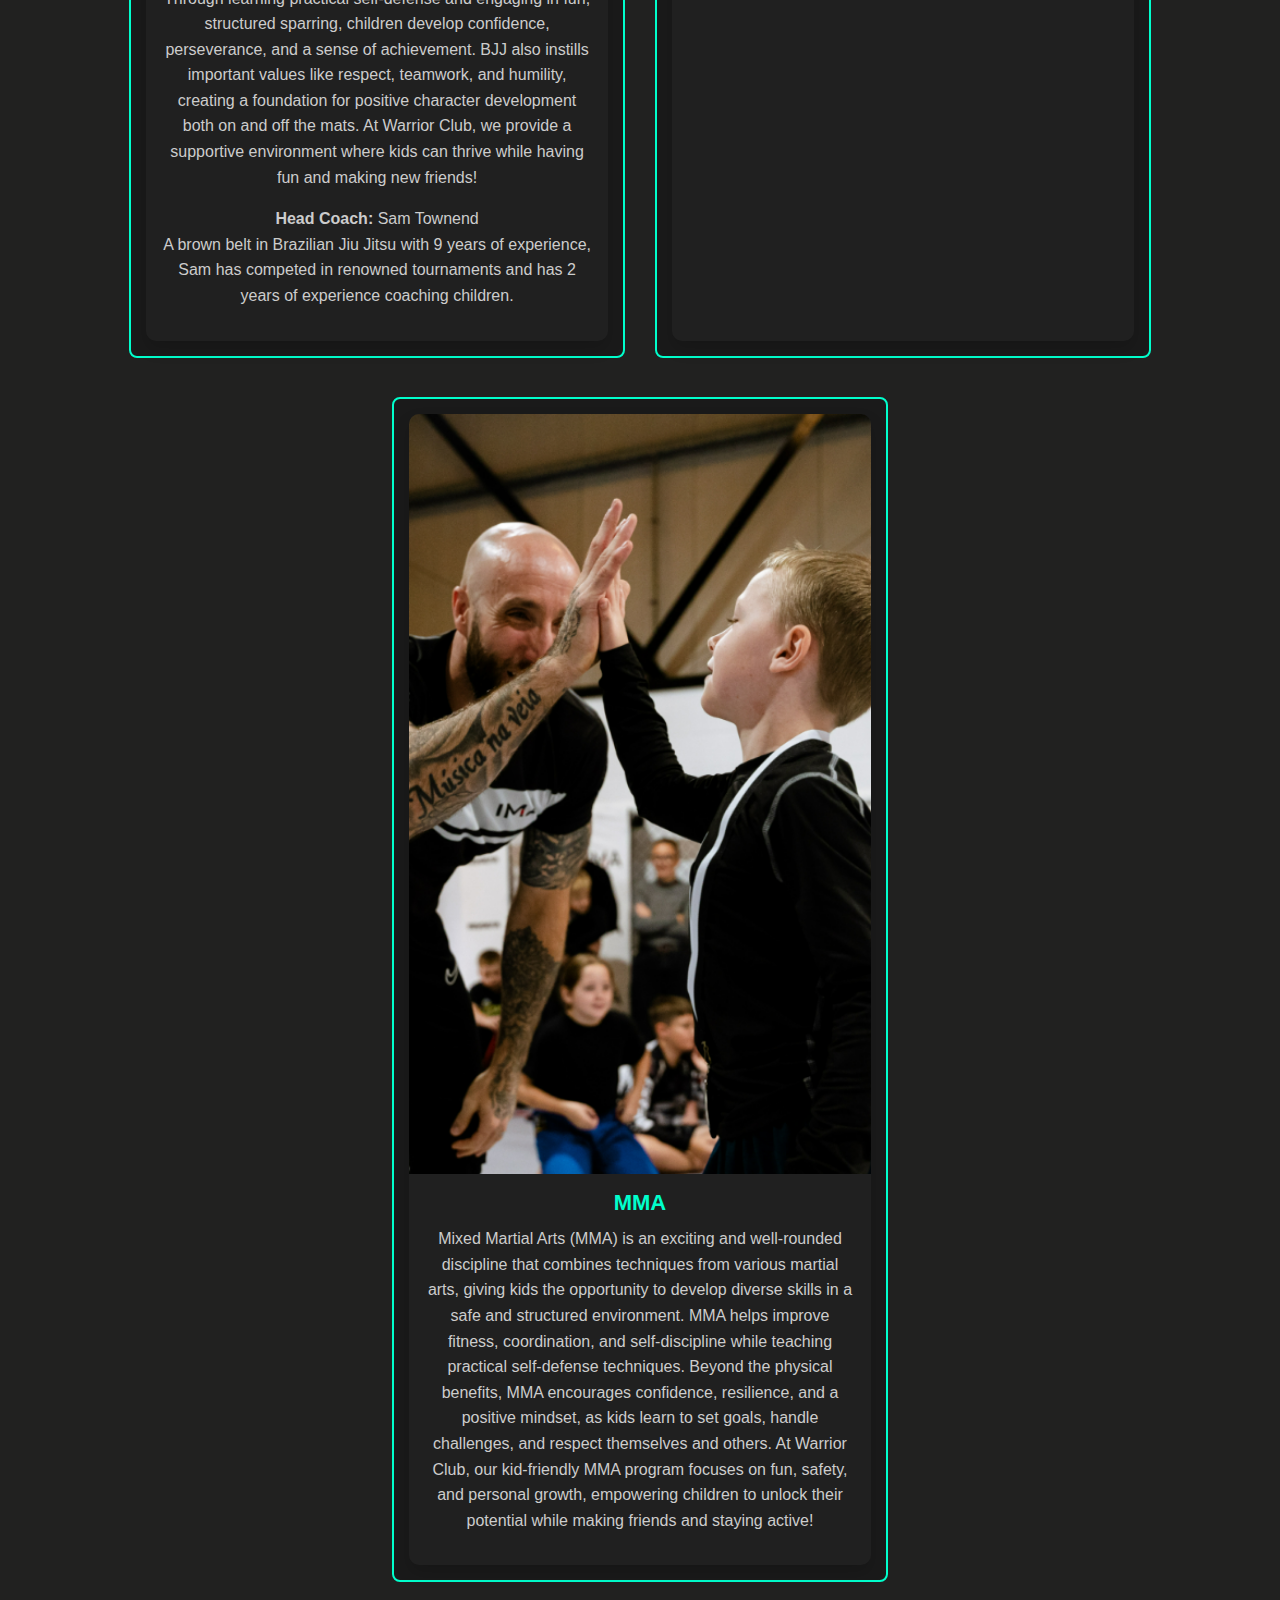
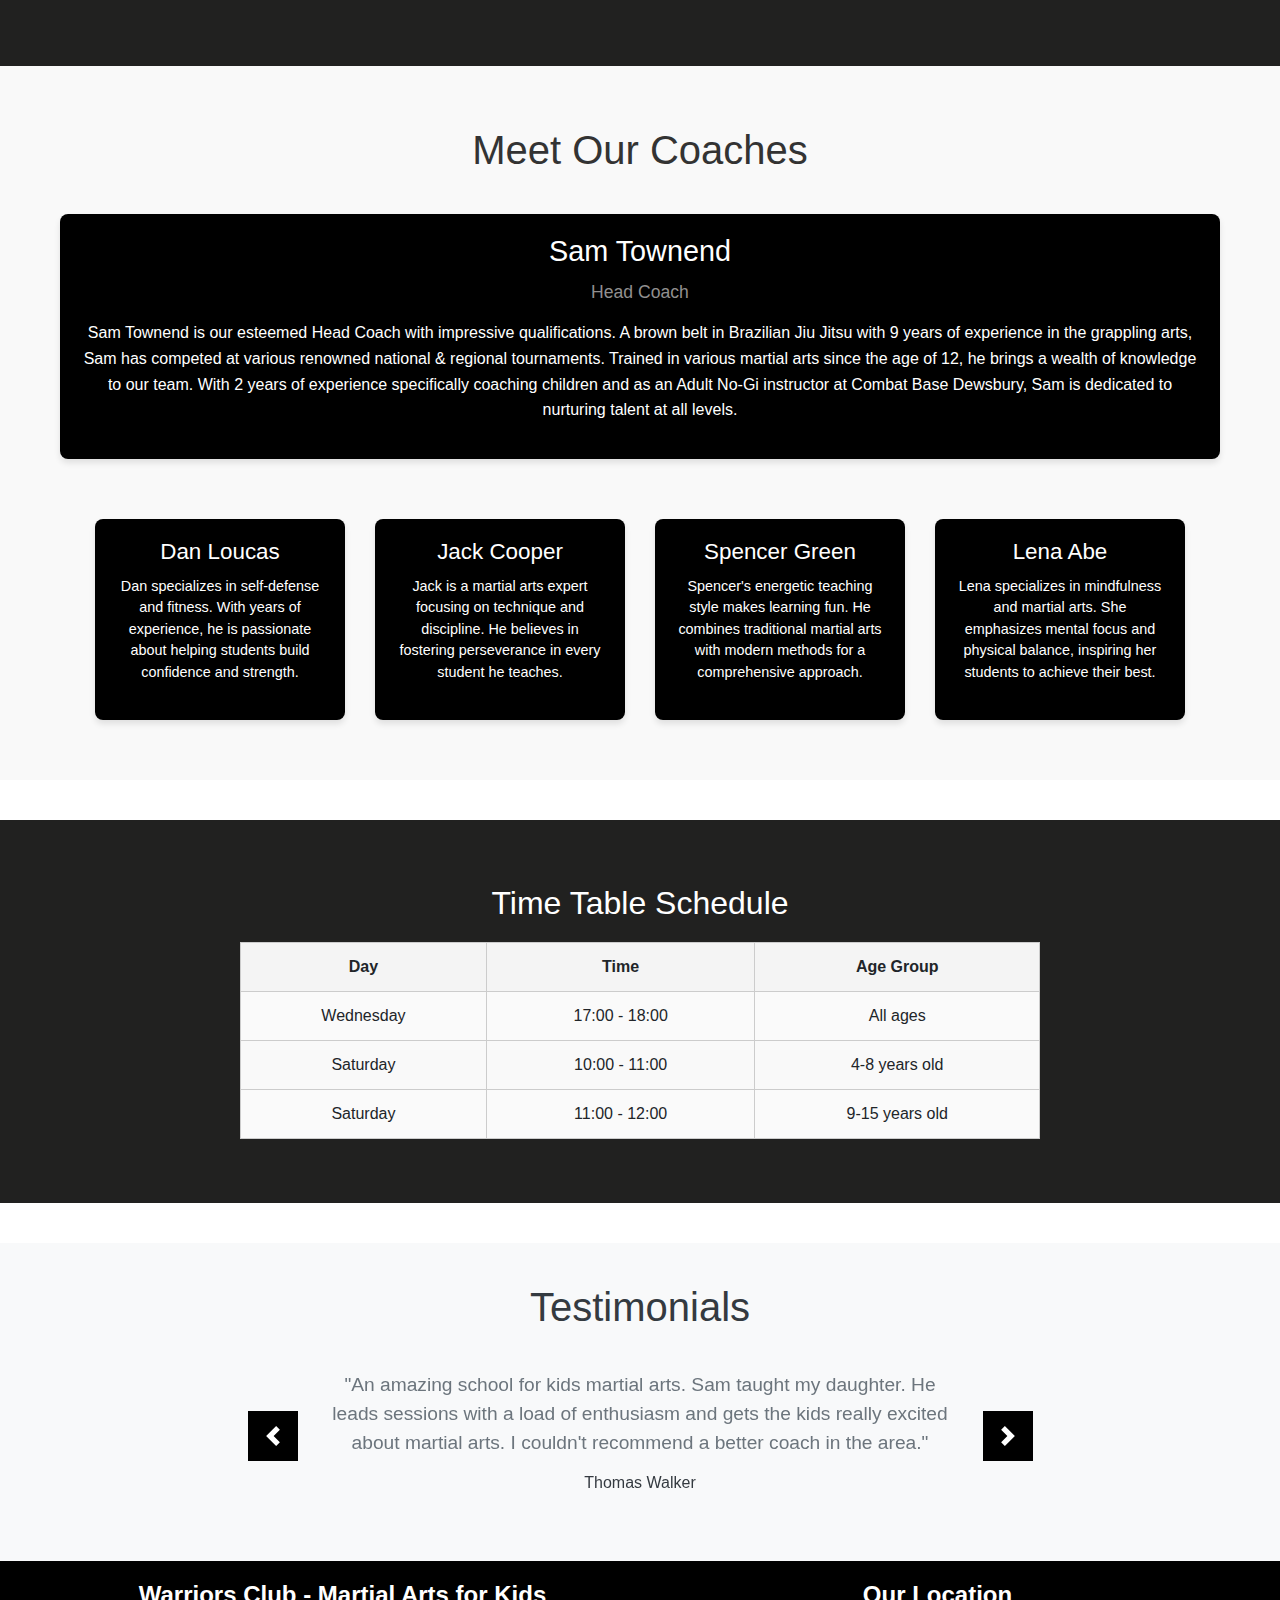
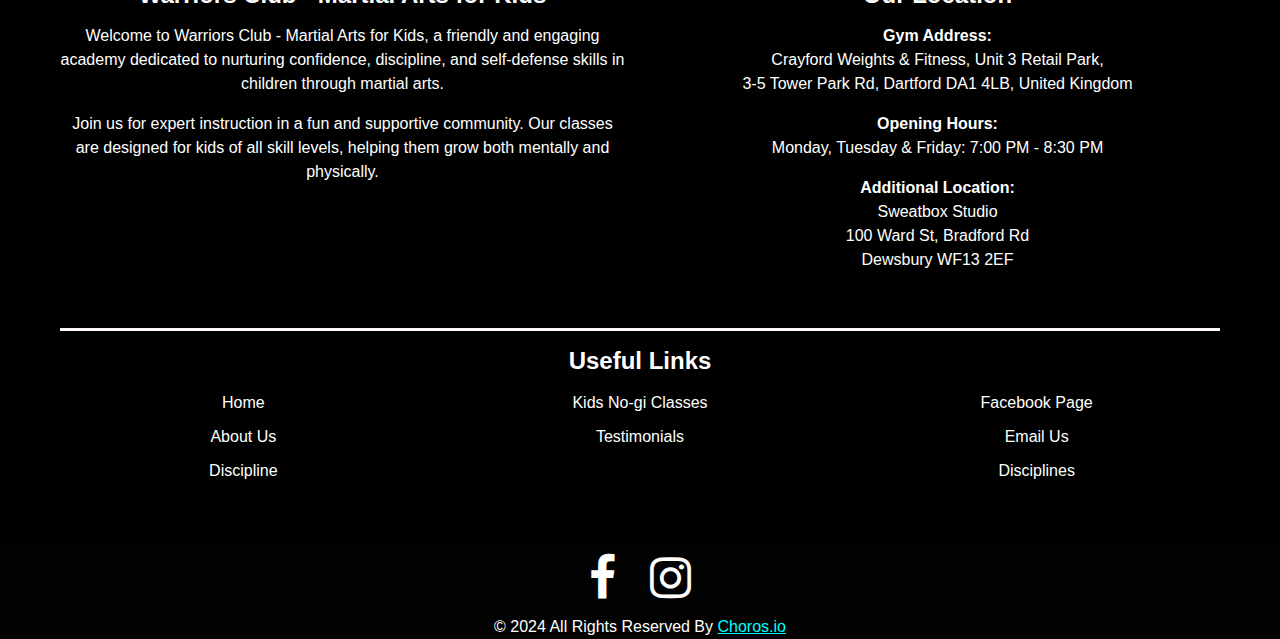
==== commit 60ca01b0: "add affiliates dropdown and coach message section; update discipline titles and images" ====
--- a/index.html
+++ b/index.html
@@ -150,6 +150,29 @@
               </button>
               <div class="collapse navbar-collapse" id="navbarSupportedContent">
                 <ul class="navbar-nav">
+                  <li class="nav-item dropdown">
+                    <a
+                      class="nav-link dropdown-toggle"
+                      href="#"
+                      id="navbarDropdown1"
+                      role="button"
+                      aria-haspopup="true"
+                      aria-expanded="false"
+                    >
+                      Affiliates
+                    </a>
+                    <div
+                      class="dropdown-menu"
+                      aria-labelledby="navbarDropdown1"
+                    >
+                      <a class="dropdown-item" href="https://immortalleeds.com/"
+                        >IMA</a
+                      >
+                      <a class="dropdown-item" href="https://www.sweatbox.uk/"
+                        >SWEATBOX</a
+                      >
+                    </div>
+                  </li>
                   <li class="nav-item active">
                     <a class="nav-link" href="index.html#home">
                       Home <span class="sr-only"></span>
@@ -179,9 +202,6 @@
                     <div class="dropdown-menu" aria-labelledby="navbarDropdown">
                       <a class="dropdown-item" href="kids-bjj-warrior.html"
                         >Kids BJJ (Warriors Club)</a
-                      >
-                      <a class="dropdown-item" href="kids-bjj-ima.html"
-                        >Kids BJJ Class (BJJ)</a
                       >
                     </div>
                   </li>
@@ -412,6 +432,217 @@
       <!-- end slider section -->
     </div>
 
+    <!-- Message from Coach Section -->
+    <style>
+      .martial-arts-section {
+        background-color: #1a1a1a;
+        background-image: linear-gradient(
+            rgba(0, 0, 0, 0.8),
+            rgba(0, 0, 0, 0.8)
+          ),
+          url("assets/images/pattern.png");
+        padding: 60px 0;
+        position: relative;
+        overflow: hidden;
+      }
+
+      .martial-arts-section::before,
+      .martial-arts-section::after {
+        content: "";
+        position: absolute;
+        width: 200px;
+        height: 200px;
+        background-image: url("assets/images/dragon.png");
+        background-size: contain;
+        background-repeat: no-repeat;
+        opacity: 0.1;
+      }
+
+      .martial-arts-section::before {
+        top: -50px;
+        left: -50px;
+        transform: rotate(-45deg);
+      }
+
+      .martial-arts-section::after {
+        bottom: -50px;
+        right: -50px;
+        transform: rotate(135deg);
+      }
+
+      .coach-title {
+        color: #ffffff;
+        font-size: 2.5rem;
+        margin-bottom: 30px;
+        text-transform: uppercase;
+        font-family: "Arial Black", sans-serif;
+        text-shadow: 2px 2px 4px rgba(255, 0, 0, 0.3);
+        position: relative;
+        display: inline-block;
+      }
+
+      .coach-title::after {
+        content: "";
+        display: block;
+        width: 100px;
+        height: 3px;
+        background: linear-gradient(90deg, #ff0000, transparent);
+        margin: 10px auto;
+      }
+
+      .video-wrapper {
+        border: 3px solid #333;
+        box-shadow: 0 0 20px rgba(255, 0, 0, 0.2);
+        border-radius: 8px;
+        overflow: hidden;
+      }
+
+      .play-button-circle {
+        width: 80px;
+        height: 80px;
+        background: linear-gradient(145deg, #ff0000, #8b0000);
+        border-radius: 50%;
+        display: flex;
+        justify-content: center;
+        align-items: center;
+        transition: transform 0.3s ease;
+      }
+
+      .play-button-circle:hover {
+        transform: scale(1.1);
+      }
+
+      .coach-message {
+        color: #e0e0e0;
+        font-size: 1.125rem;
+        line-height: 1.8;
+        max-width: 700px;
+        margin: 30px auto 0;
+        padding: 20px;
+        border-left: 3px solid #ff0000;
+        border-right: 3px solid #ff0000;
+        background: rgba(0, 0, 0, 0.3);
+      }
+    </style>
+
+    <section id="coach-message" class="martial-arts-section">
+      <div
+        class="container"
+        style="max-width: 800px; margin: 0 auto; text-align: center"
+      >
+        <h2 class="coach-title">Message from the Coach</h2>
+
+        <!-- Video Container -->
+        <div class="video-wrapper">
+          <div
+            class="video-container"
+            style="position: relative; padding-bottom: 56.25%; height: 0"
+          >
+            <!-- Thumbnail and Play Button Container -->
+            <div
+              id="thumbnail-container"
+              style="
+                position: absolute;
+                top: 0;
+                left: 0;
+                width: 100%;
+                height: 100%;
+                cursor: pointer;
+              "
+              onclick="playVideo()"
+            >
+              <!-- Thumbnail Image -->
+              <img
+                src="assets/images/logo.jpg"
+                alt="Video Thumbnail"
+                style="
+                  width: 100%;
+                  height: 100%;
+                  object-fit: cover;
+                  filter: brightness(0.8);
+                "
+              />
+
+              <!-- Play Button -->
+              <div
+                style="
+                  position: absolute;
+                  top: 50%;
+                  left: 50%;
+                  transform: translate(-50%, -50%);
+                "
+              >
+                <div class="play-button-circle">
+                  <!-- Play Icon -->
+                  <div
+                    style="
+                      width: 0;
+                      height: 0;
+                      border-style: solid;
+                      border-width: 20px 0 20px 35px;
+                      border-color: transparent transparent transparent #ffffff;
+                    "
+                  ></div>
+                </div>
+              </div>
+            </div>
+
+            <!-- Video Element (Initially Hidden) -->
+            <video
+              id="coach-video"
+              controls
+              style="
+                position: absolute;
+                top: 0;
+                left: 0;
+                width: 100%;
+                height: 100%;
+                background-color: #000;
+                display: none;
+              "
+            >
+              <source src="video/message.mp4" type="video/mp4" />
+              Your browser does not support the video tag.
+            </video>
+          </div>
+        </div>
+
+        <!-- Message Text -->
+        <p class="coach-message">
+          Welcome to Warrior Club! As your coach, I'm committed to helping each
+          student reach their full potential. Here at our club, we focus on
+          building not just physical strength, but also character, discipline,
+          and confidence. Together, we'll embark on a journey of growth and
+          achievement.
+        </p>
+      </div>
+    </section>
+
+    <script>
+      function playVideo() {
+        const thumbnailContainer = document.getElementById(
+          "thumbnail-container"
+        );
+        const video = document.getElementById("coach-video");
+        thumbnailContainer.style.display = "none";
+        video.style.display = "block";
+        video.play();
+      }
+    </script>
+
+    <script>
+      function playVideo() {
+        const thumbnailContainer = document.getElementById(
+          "thumbnail-container"
+        );
+        const video = document.getElementById("coach-video");
+
+        thumbnailContainer.style.display = "none";
+        video.style.display = "block";
+        video.play();
+      }
+    </script>
+
     <!-- About Us Section -->
     <section
       id="about-us"
@@ -428,7 +659,7 @@
         >
           About Us
         </h2>
-        <p
+        <div
           style="
             font-size: 1.125rem;
             line-height: 1.6;
@@ -436,26 +667,64 @@
             margin-top: 20px;
           "
         >
-          Warrior Club aims to bring a sense of community and belonging,
-          offering children a supportive environment where they can develop
-          socially and emotionally through both combat sports and physical
-          training. Our experienced instructors are dedicated to fostering not
-          just physical skills, but also essential life values such as
-          discipline, respect, and self-confidence. We believe in creating a
-          positive and inclusive atmosphere where every child can thrive,
-          regardless of their initial skill level. Through our carefully
-          structured programs, we help young people develop strong foundations
-          in both martial arts and character building, preparing them for
-          success both in and out of the dojo.
-        </p>
+          <p id="short-text">
+            Warrior Club aims to bring a sense of community and belonging,
+            offering children a supportive environment where they can develop
+            socially and emotionally through both combat sports and physical
+            training....
+          </p>
+          <p id="full-text" style="display: none">
+            Warrior Club aims to bring a sense of community and belonging,
+            offering children a supportive environment where they can develop
+            socially and emotionally through both combat sports and physical
+            training. Our carefully structured programs help young people
+            develop strong foundations in both martial arts and character
+            building, preparing them for success both in and out of the dojo. We
+            believe in creating a positive and inclusive atmosphere where every
+            child can thrive, regardless of their initial skill level.
+          </p>
+          <button
+            onclick="toggleText()"
+            id="read-more-btn"
+            style="
+              background-color: #007bff;
+              color: white;
+              padding: 10px 20px;
+              border: none;
+              border-radius: 5px;
+              margin-top: 15px;
+              cursor: pointer;
+            "
+          >
+            Read More
+          </button>
+        </div>
       </div>
     </section>
+
+    <script>
+      function toggleText() {
+        const shortText = document.getElementById("short-text");
+        const fullText = document.getElementById("full-text");
+        const button = document.getElementById("read-more-btn");
+
+        if (fullText.style.display === "none") {
+          shortText.style.display = "none";
+          fullText.style.display = "block";
+          button.textContent = "Read Less";
+        } else {
+          shortText.style.display = "block";
+          fullText.style.display = "none";
+          button.textContent = "Read More";
+        }
+      }
+    </script>
 
     <!-- Discipline section -->
     <section id="discipline" class="discipline_section layout_padding">
       <div class="container">
         <div class="heading_container heading_center">
-          <h2 style="color: white">DISCIPLINES</h2>
+          <h2 style="color: white">PROGRAMS</h2>
         </div>
 
         <div class="row justify-content-center">
@@ -464,12 +733,12 @@
             <a href="/kids-bjj-warrior.html" class="discipline-link">
               <div class="discipline-item rounded-3 shadow">
                 <img
-                  src="/assets/images/ma1.jpg"
+                  src="/assets/images/image6.png"
                   class="img-fluid rounded-3"
                   alt="Brazilian Jiu Jitsu"
                 />
                 <div class="discipline-detail p-3">
-                  <h3 class="discipline-title">Brazilian Jiu Jitsu</h3>
+                  <h3 class="discipline-title">Kids Brazilian Jiu Jitsu</h3>
                   <p class="discipline-description">
                     Brazilian Jiu-Jitsu (BJJ) is a dynamic martial art that
                     teaches kids how to defend themselves while promoting
@@ -537,7 +806,7 @@
             <a href="/adults-class.html" class="discipline-link">
               <div class="discipline-item rounded-3 shadow">
                 <img
-                  src="/assets/images/ma3.jpg"
+                  src="/assets/images/image6.png"
                   class="img-fluid rounded-3"
                   alt="MMA"
                 />
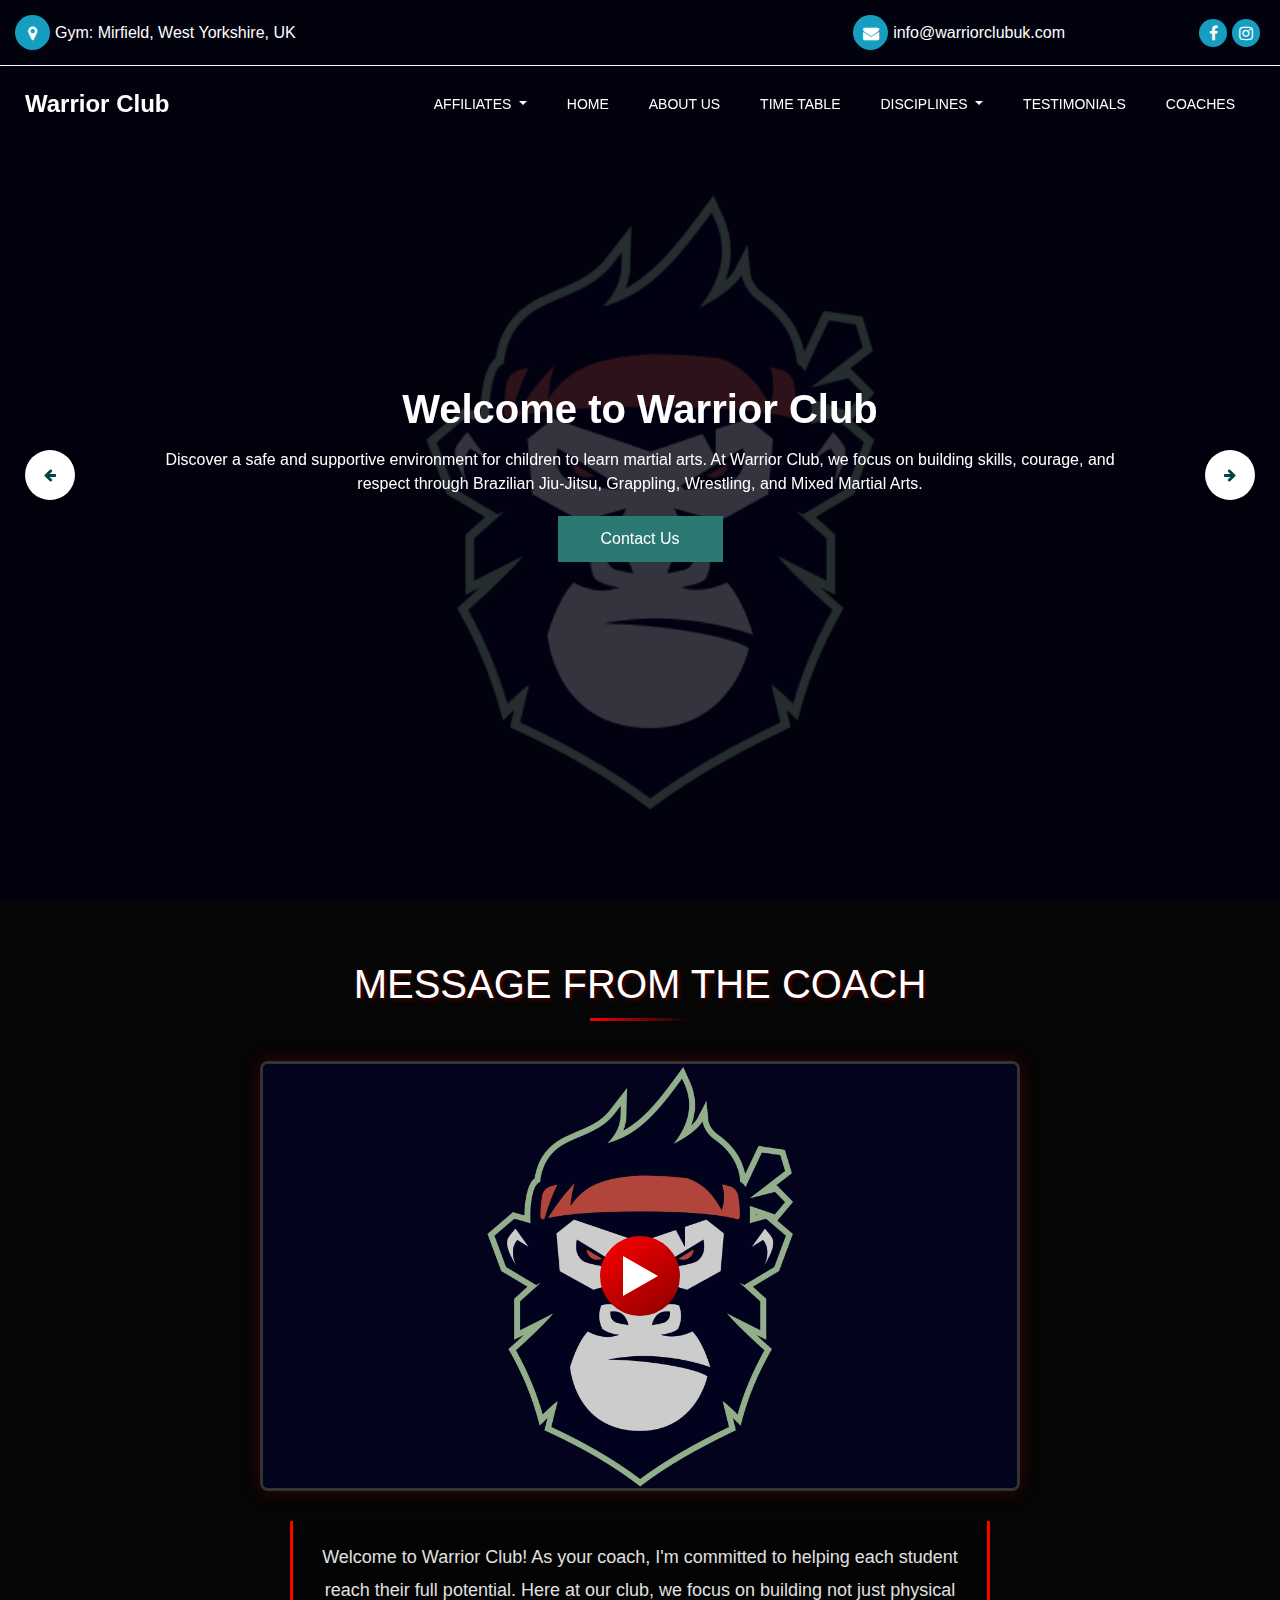
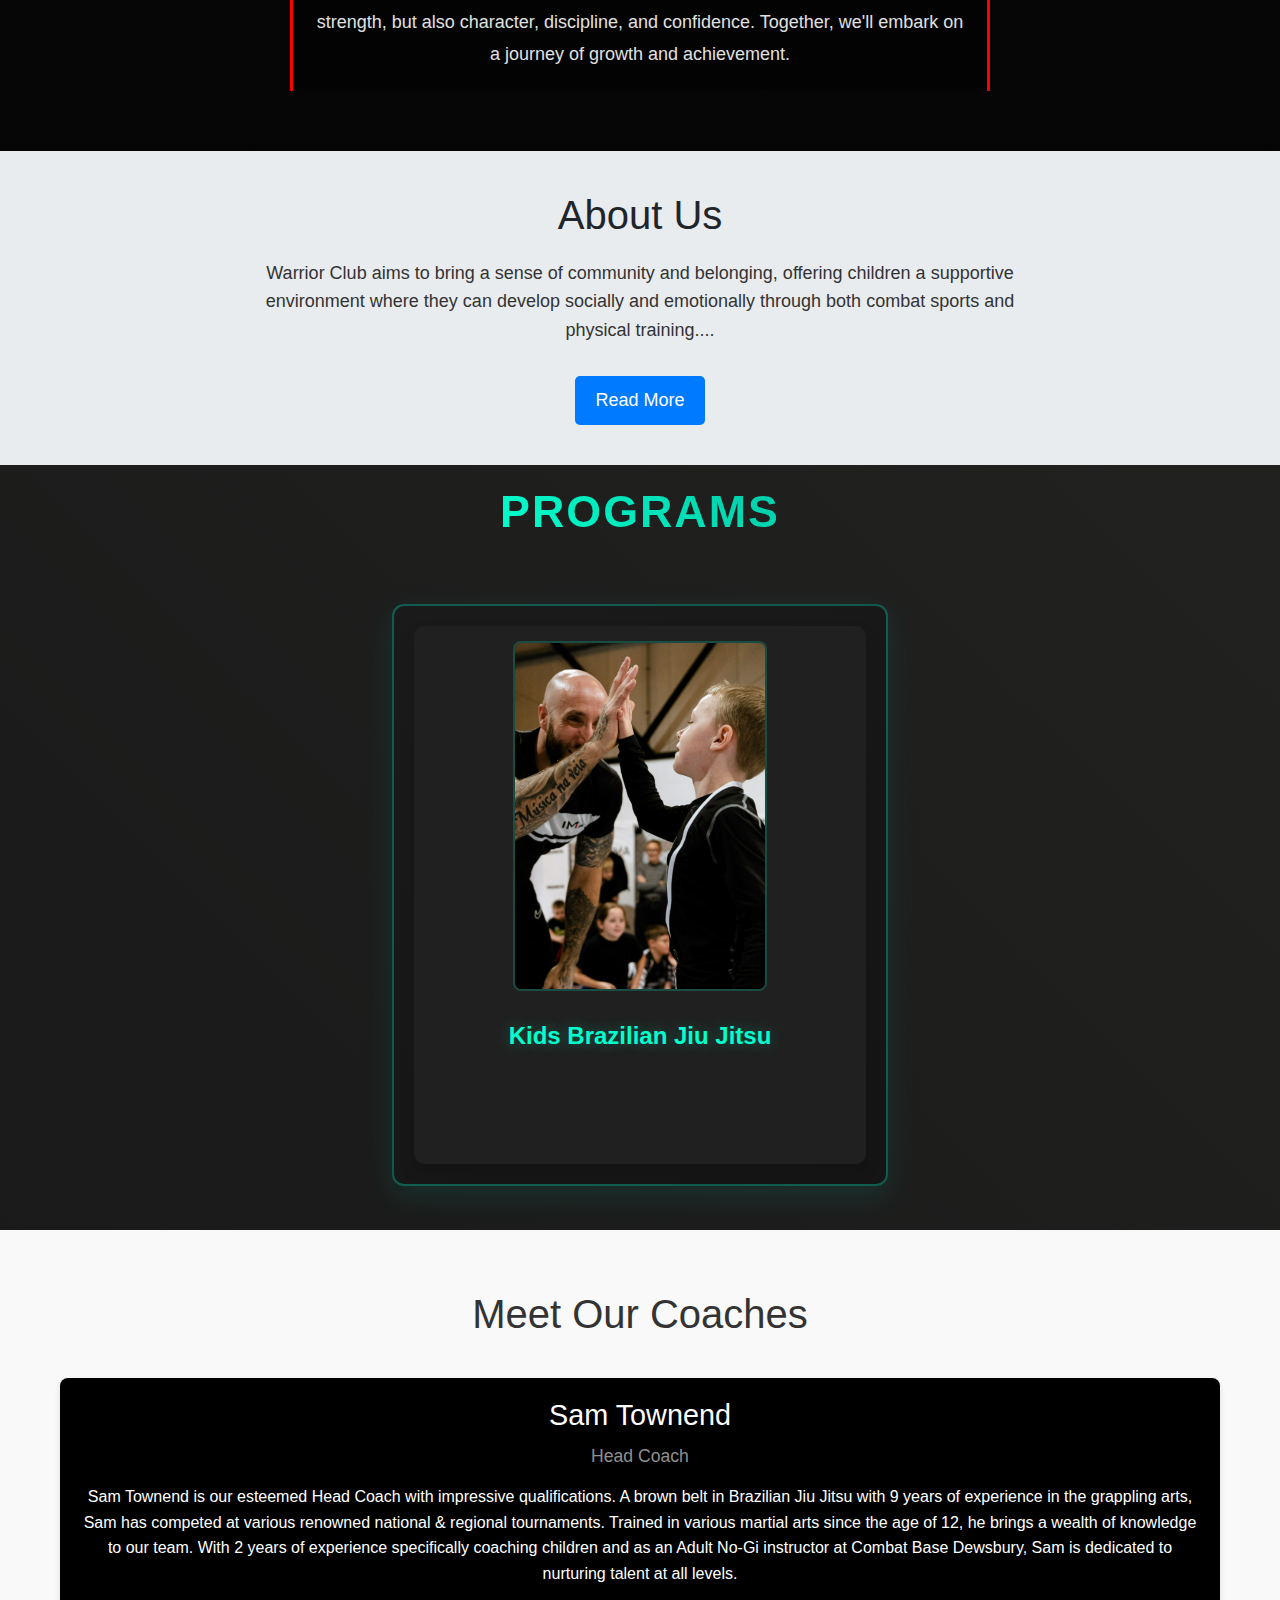
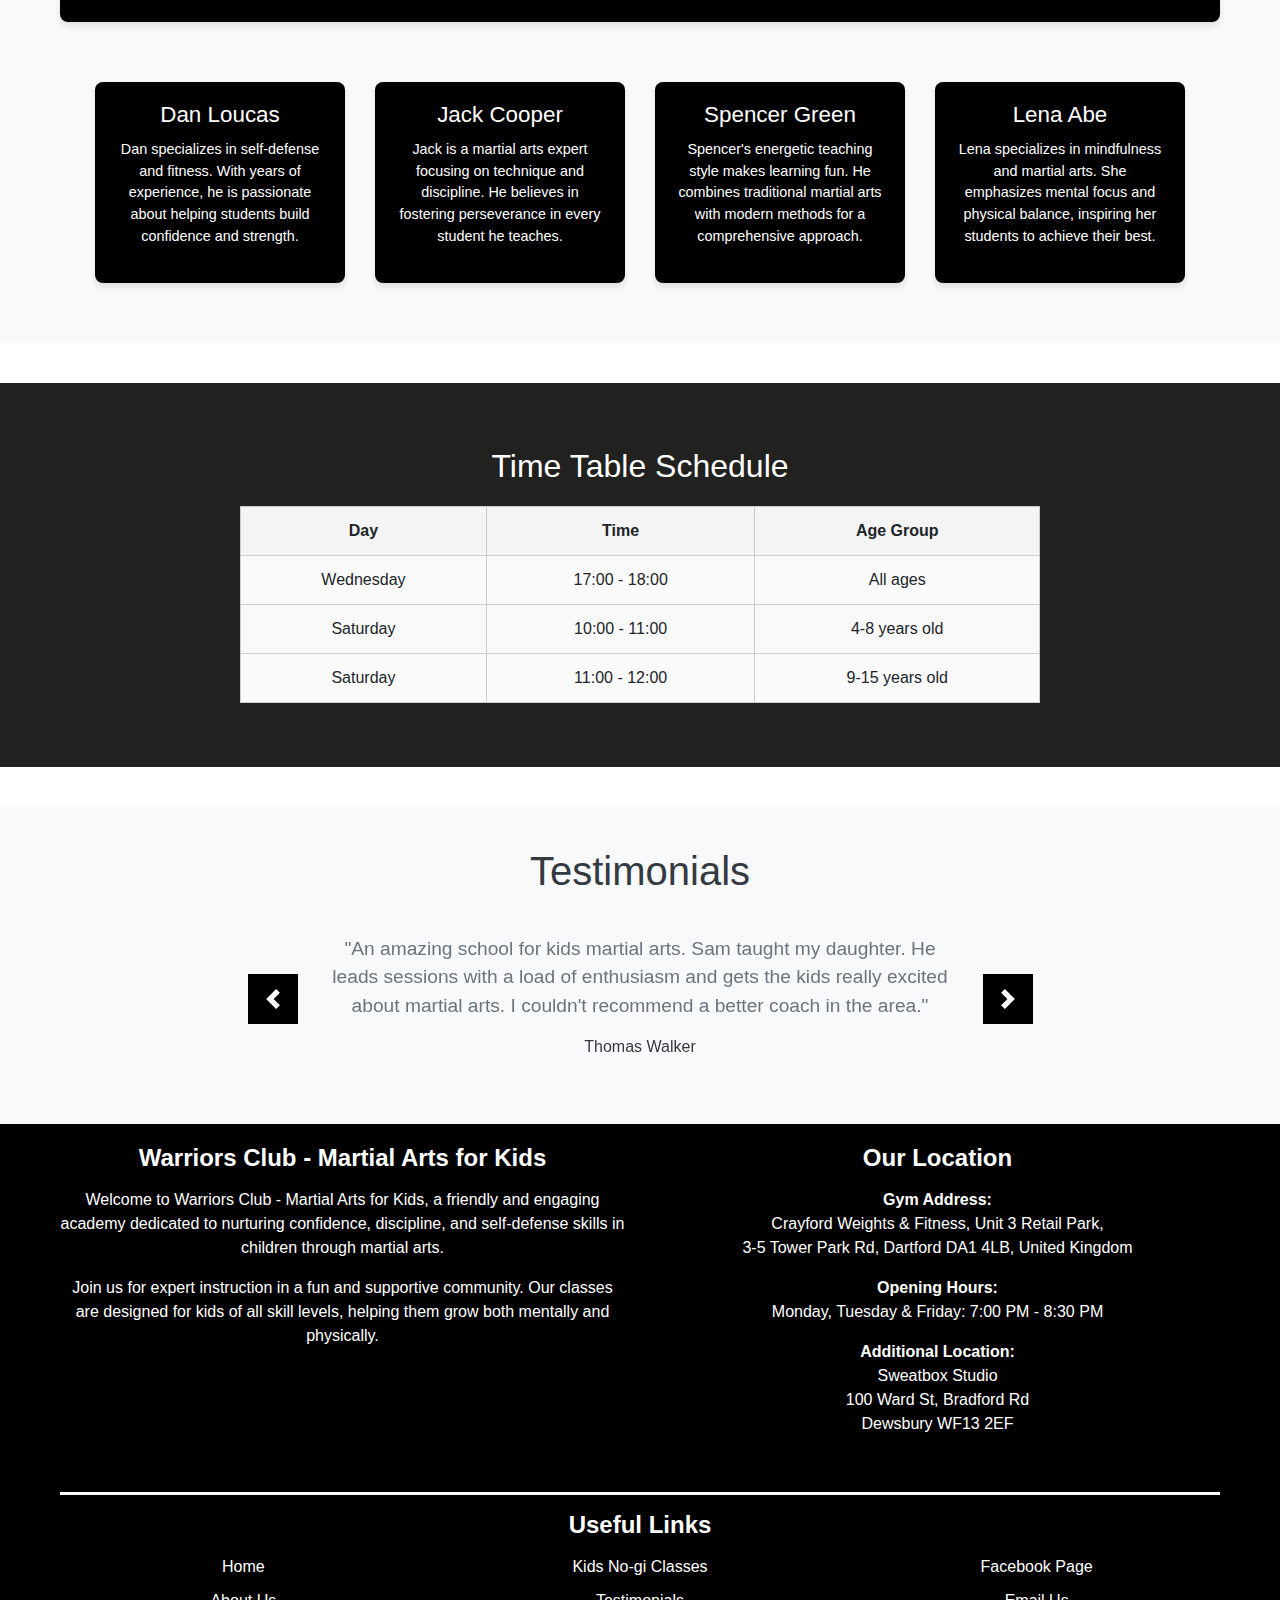
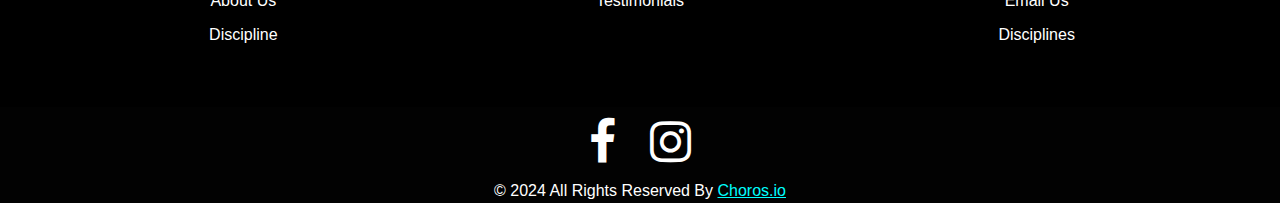
==== commit 93304495: "refactor discipline section layout and styles; enhance hover effects and responsiveness" ====
--- a/index.html
+++ b/index.html
@@ -724,108 +724,28 @@
     <section id="discipline" class="discipline_section layout_padding">
       <div class="container">
         <div class="heading_container heading_center">
-          <h2 style="color: white">PROGRAMS</h2>
+          <h2>PROGRAMS</h2>
         </div>
 
         <div class="row justify-content-center">
-          <!-- Brazilian Jiu Jitsu -->
           <div class="col-lg-5 col-md-5 mb-4 discipline-wrapper">
             <a href="/kids-bjj-warrior.html" class="discipline-link">
               <div class="discipline-item rounded-3 shadow">
-                <img
-                  src="/assets/images/image6.png"
-                  class="img-fluid rounded-3"
-                  alt="Brazilian Jiu Jitsu"
-                />
+                <div class="image-container">
+                  <img
+                    src="/assets/images/image6.png"
+                    class="img-fluid rounded-3"
+                    alt="Brazilian Jiu Jitsu"
+                  />
+                </div>
                 <div class="discipline-detail p-3">
                   <h3 class="discipline-title">Kids Brazilian Jiu Jitsu</h3>
-                  <p class="discipline-description">
-                    Brazilian Jiu-Jitsu (BJJ) is a dynamic martial art that
-                    teaches kids how to defend themselves while promoting
-                    fitness, discipline, and mental strength. Unlike
-                    striking-based martial arts, BJJ focuses on leverage,
-                    technique, and problem-solving, making it accessible to kids
-                    of all sizes and abilities. Through learning practical
-                    self-defense and engaging in fun, structured sparring,
-                    children develop confidence, perseverance, and a sense of
-                    achievement. BJJ also instills important values like
-                    respect, teamwork, and humility, creating a foundation for
-                    positive character development both on and off the mats. At
-                    Warrior Club, we provide a supportive environment where kids
-                    can thrive while having fun and making new friends!
-                  </p>
-                  <p class="discipline-description">
-                    <strong>Head Coach:</strong> Sam Townend<br />
-                    A brown belt in Brazilian Jiu Jitsu with 9 years of
-                    experience, Sam has competed in renowned tournaments and has
-                    2 years of experience coaching children.
-                  </p>
-                </div>
-              </div>
-            </a>
-          </div>
-
-          <!-- Wrestling -->
-          <div class="col-lg-5 col-md-5 mb-4 discipline-wrapper">
-            <a href="/kids-bjj-ima.html" class="discipline-link">
-              <div class="discipline-item rounded-3 shadow">
-                <img
-                  src="/assets/images/m2.png"
-                  class="img-fluid rounded-3"
-                  alt="Wrestling"
-                />
-                <div class="discipline-detail p-3">
-                  <h3 class="discipline-title">Wrestling</h3>
-                  <p class="discipline-description">
-                    Wrestling is one of the oldest and most effective sports for
-                    developing physical and mental toughness in kids. It
-                    emphasizes balance, agility, and strength while teaching
-                    children how to overcome challenges through hard work and
-                    determination. Wrestling helps kids build resilience,
-                    self-confidence, and a never-give-up attitude that extends
-                    beyond the mat. Through drills, matches, and teamwork,
-                    children learn discipline, respect for others, and the value
-                    of effort and perseverance. At Warrior Club, our wrestling
-                    program offers a safe, fun, and energetic space for kids to
-                    develop their skills, stay active, and form lasting
-                    friendships!
-                  </p>
-                  <p class="discipline-description">
-                    <strong>Head Coach:</strong> Sam Townend<br />
-                    A brown belt in Brazilian Jiu Jitsu, Sam is certified in
-                    Safeguarding in Martial Arts, First Aid, and holds BMABA
-                    qualifications.
-                  </p>
-                </div>
-              </div>
-            </a>
-          </div>
-
-          <!-- MMA -->
-          <div class="col-lg-5 col-md-5 mb-4 discipline-wrapper">
-            <a href="/adults-class.html" class="discipline-link">
-              <div class="discipline-item rounded-3 shadow">
-                <img
-                  src="/assets/images/image6.png"
-                  class="img-fluid rounded-3"
-                  alt="MMA"
-                />
-                <div class="discipline-detail p-3">
-                  <h3 class="discipline-title">MMA</h3>
-                  <p class="discipline-description">
-                    Mixed Martial Arts (MMA) is an exciting and well-rounded
-                    discipline that combines techniques from various martial
-                    arts, giving kids the opportunity to develop diverse skills
-                    in a safe and structured environment. MMA helps improve
-                    fitness, coordination, and self-discipline while teaching
-                    practical self-defense techniques. Beyond the physical
-                    benefits, MMA encourages confidence, resilience, and a
-                    positive mindset, as kids learn to set goals, handle
-                    challenges, and respect themselves and others. At Warrior
-                    Club, our kid-friendly MMA program focuses on fun, safety,
-                    and personal growth, empowering children to unlock their
-                    potential while making friends and staying active!
-                  </p>
+                  <div class="hover-content">
+                    <p class="discipline-description">
+                      Learn technique and discipline from expert instructors
+                    </p>
+                    <span class="cta-button">Explore Program →</span>
+                  </div>
                 </div>
               </div>
             </a>
@@ -837,23 +757,38 @@
     <style>
       .discipline_section {
         position: relative;
-        background-color: #212120;
-        padding: 60px 0;
+        background: linear-gradient(45deg, #1a1a1a, #212120);
+        padding: 20px 0;
       }
 
       .heading_container h2 {
-        color: #ffffff;
-        font-size: 2.5rem;
-        font-weight: bold;
-        margin-bottom: 40px;
+        position: relative;
+        display: inline-block;
+        font-size: 2.8rem;
+        font-weight: 700;
+        margin-bottom: 50px;
+        text-transform: uppercase;
+        letter-spacing: 2px;
+        background: linear-gradient(45deg, #00ffcc, #00ccaa);
+        -webkit-background-clip: text;
+        background-clip: text;
+        -webkit-text-fill-color: transparent;
       }
 
       .discipline-wrapper {
-        border: 2px solid #00ffcc;
-        padding: 15px;
-        background-color: #1a1a1a;
+        border: 2px solid rgba(0, 255, 204, 0.3);
+        padding: 20px;
+        background: linear-gradient(145deg, #1a1a1a, #151515);
         margin: 15px;
-        border-radius: 8px;
+        border-radius: 12px;
+        transition: all 0.4s cubic-bezier(0.4, 0, 0.2, 1);
+        box-shadow: 0 10px 30px rgba(0, 255, 204, 0.1);
+      }
+
+      .discipline-wrapper:hover {
+        transform: translateY(-5px);
+        border-color: #00ffcc;
+        box-shadow: 0 15px 40px rgba(0, 255, 204, 0.2);
       }
 
       .discipline-item {
@@ -861,43 +796,94 @@
         flex-direction: column;
         height: 100%;
         text-align: center;
-        background-color: #202020;
+        background: #202020;
         border-radius: 10px;
         overflow: hidden;
+        position: relative;
         transition: transform 0.3s ease;
       }
 
-      .discipline-item:hover {
-        transform: scale(1.03);
+      .image-container {
+        padding: 15px;
+        position: relative;
+        overflow: hidden;
       }
 
       .discipline-item img {
-        width: 100%;
-        height: auto;
+        width: 60%;
+        height: 350px;
         object-fit: cover;
+        margin: 0 auto;
+        border-radius: 8px;
+        transition: all 0.4s ease;
+        border: 2px solid rgba(0, 255, 204, 0.2);
+      }
+
+      .discipline-item:hover img {
+        transform: scale(1.05);
+        border-color: #00ffcc;
       }
 
       .discipline-detail {
-        padding: 20px;
+        padding: 25px;
+        position: relative;
       }
 
       .discipline-title {
-        font-size: 22px;
-        font-weight: bold;
+        font-size: 24px;
+        font-weight: 700;
         color: #00ffcc;
-        margin-bottom: 10px;
+        margin-bottom: 15px;
         font-family: "Orbitron", sans-serif;
+        text-shadow: 0 0 15px rgba(0, 255, 204, 0.3);
+      }
+
+      .hover-content {
+        opacity: 0;
+        transform: translateY(20px);
+        transition: all 0.4s ease;
+      }
+
+      .discipline-wrapper:hover .hover-content {
+        opacity: 1;
+        transform: translateY(0);
       }
 
       .discipline-description {
         font-size: 16px;
         line-height: 1.6;
         color: #cccccc;
+        margin-bottom: 15px;
+      }
+
+      .cta-button {
+        display: inline-block;
+        padding: 8px 20px;
+        background: rgba(0, 255, 204, 0.1);
+        color: #00ffcc;
+        border-radius: 5px;
+        font-family: "Orbitron", sans-serif;
+        transition: all 0.3s ease;
+        border: 1px solid #00ffcc;
+      }
+
+      .cta-button:hover {
+        background: #00ffcc;
+        color: #1a1a1a;
       }
 
       @media (max-width: 768px) {
+        .heading_container h2 {
+          font-size: 2.2rem;
+        }
+
         .discipline-wrapper {
           margin: 10px;
+          padding: 15px;
+        }
+
+        .discipline-item img {
+          height: 160px;
         }
       }
     </style>
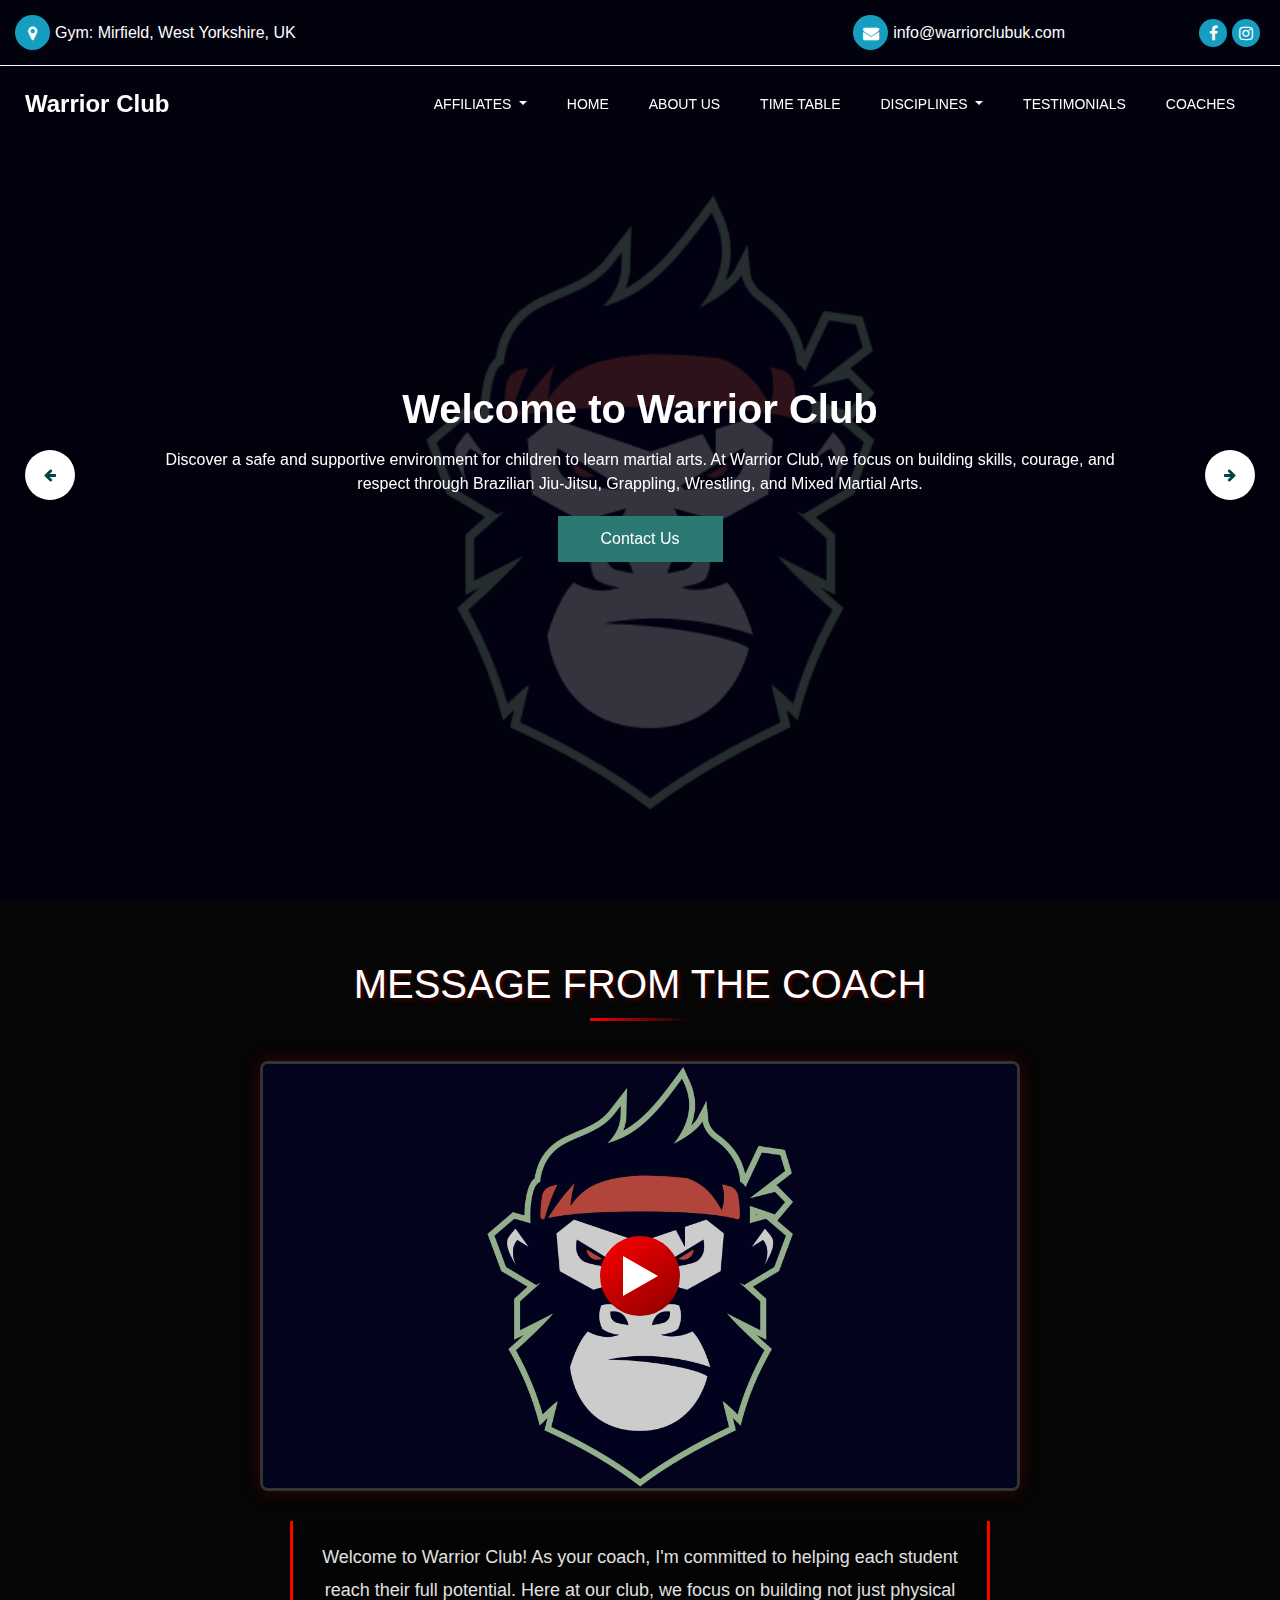
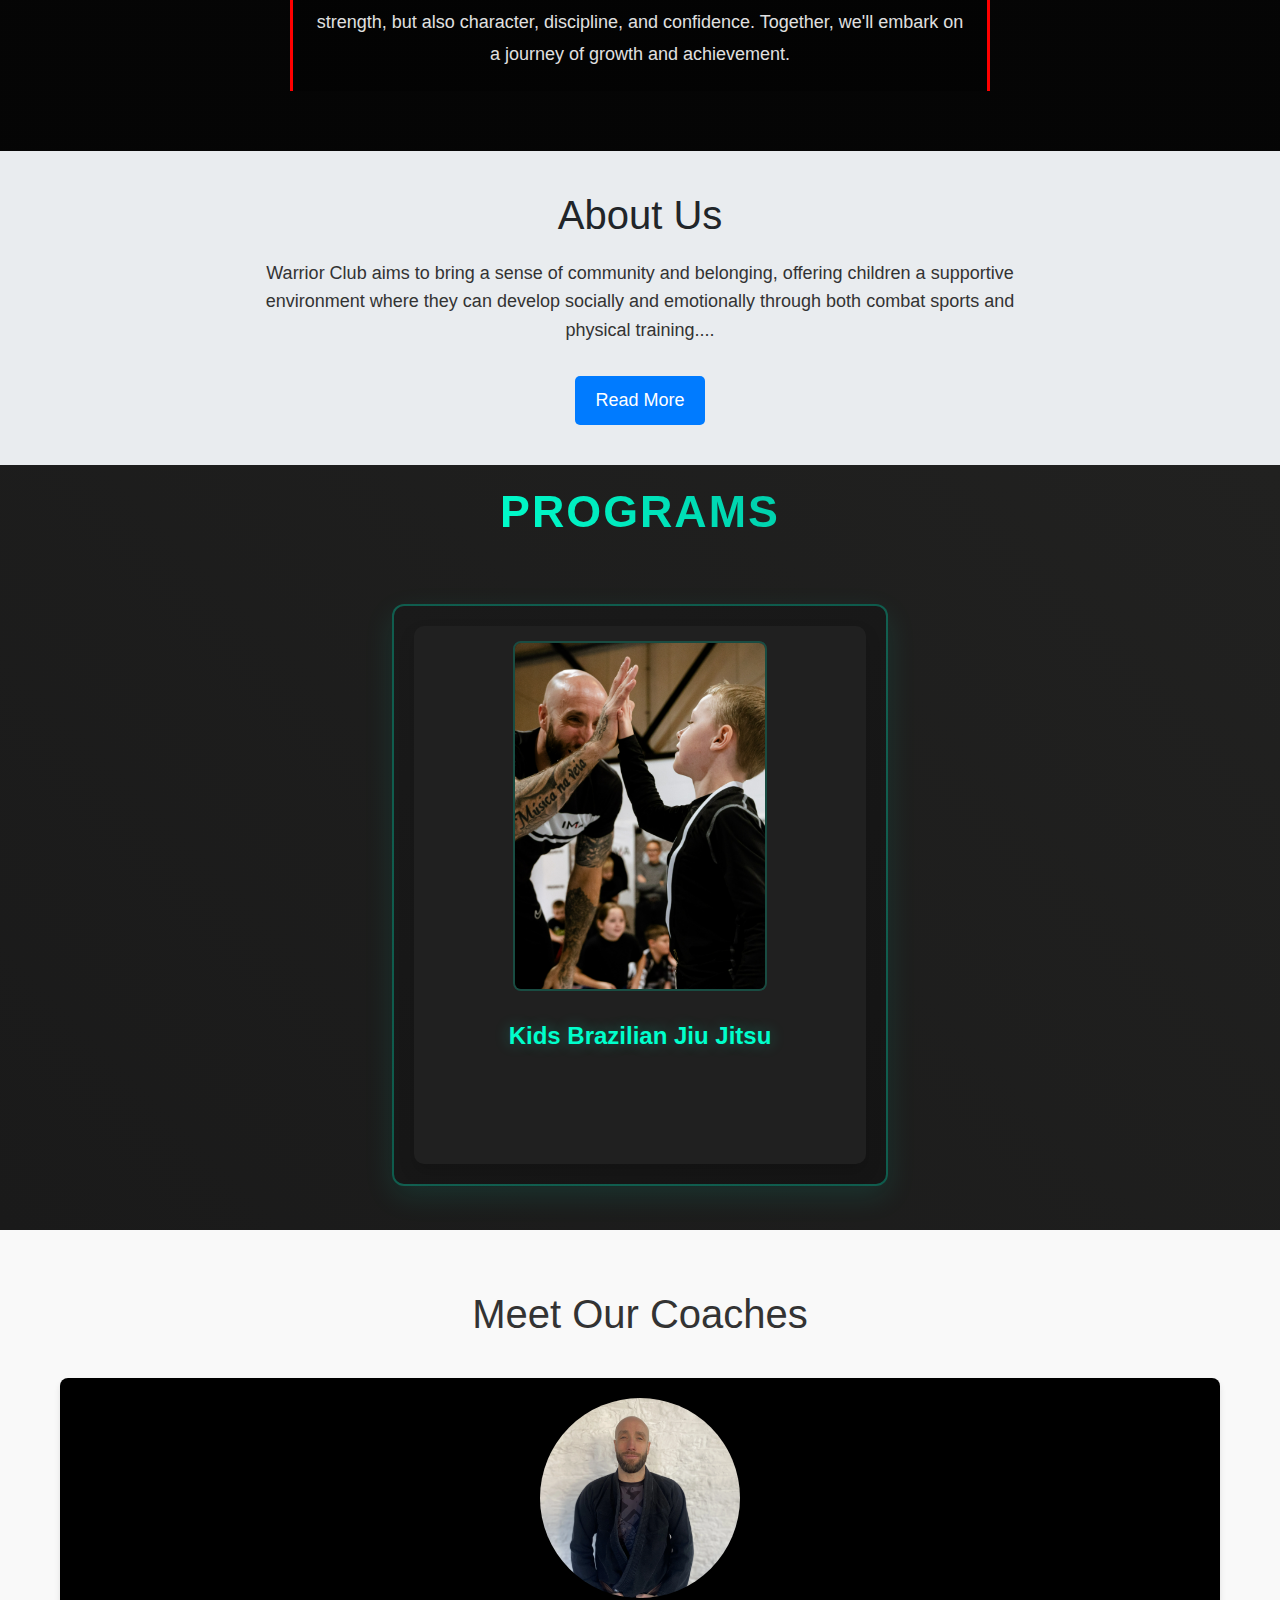
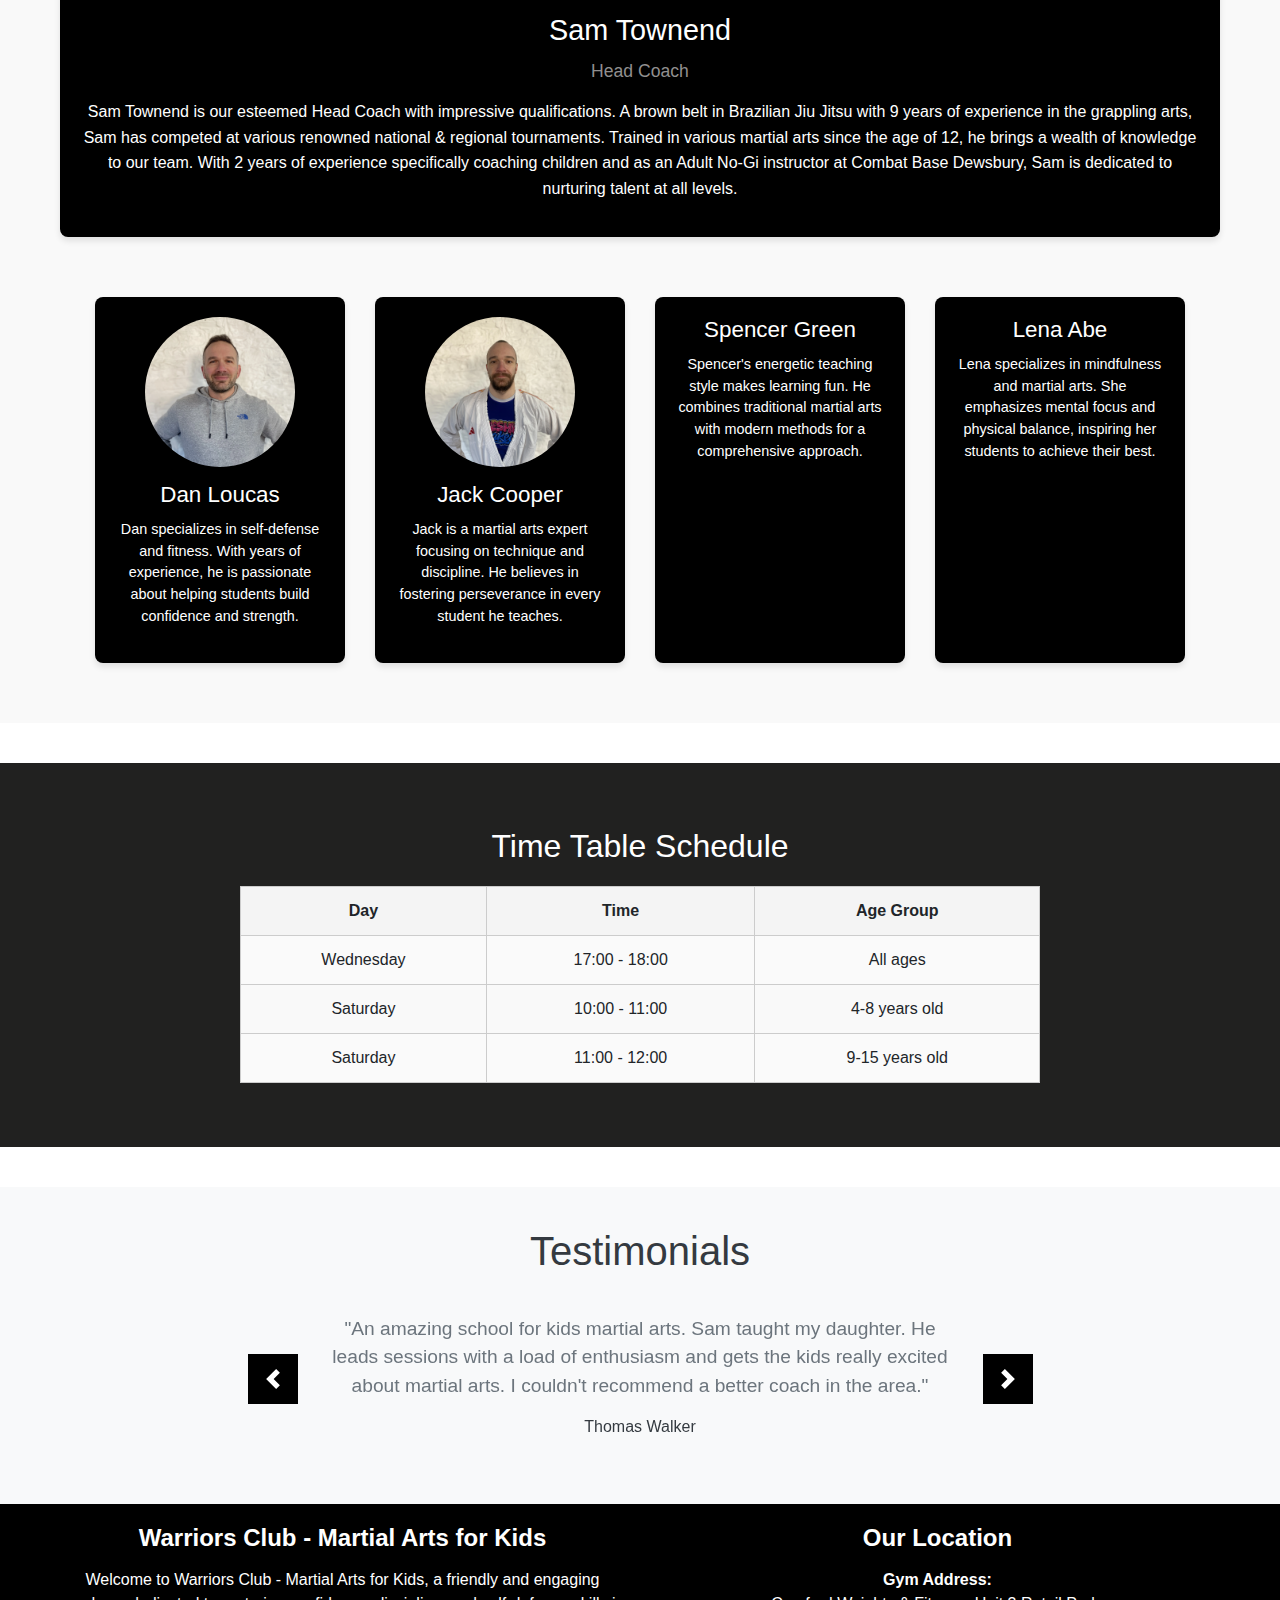
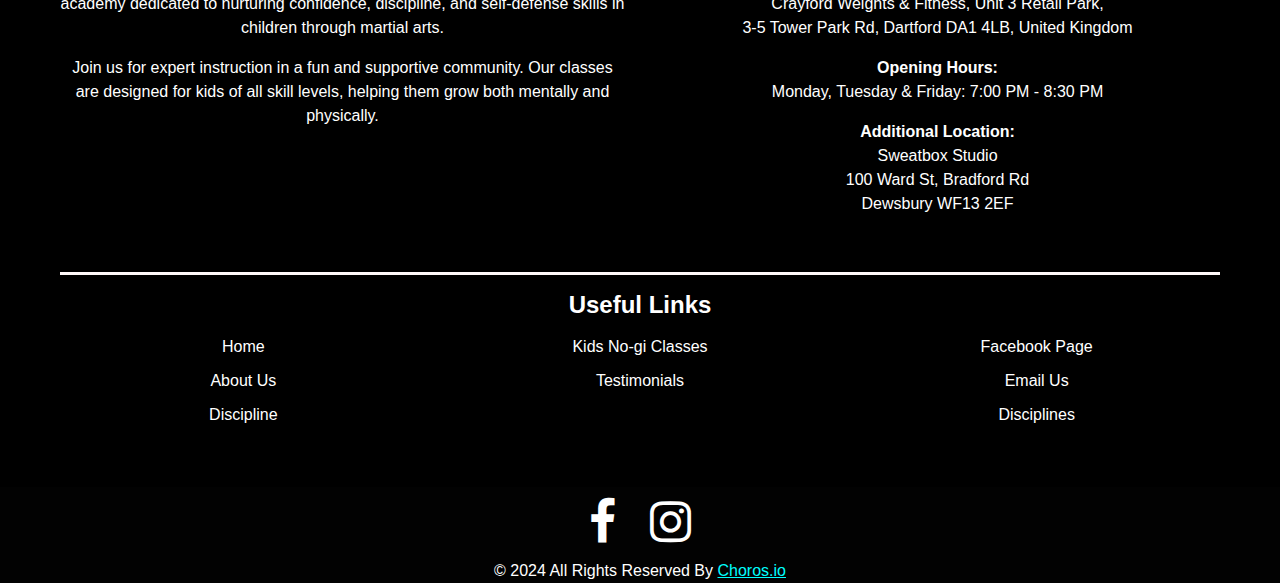
==== commit 944b616d: "update contact link and add coach images; enhance coach section styling" ====
--- a/index.html
+++ b/index.html
@@ -350,7 +350,10 @@
                         Jiu-Jitsu, Grappling, Wrestling, and Mixed Martial Arts.
                       </p>
                       <div class="btn-box">
-                        <a href="mailto:info@warriorclubuk.com" class="btn1">
+                        <a
+                          href="https://api.leadconnectorhq.com/widget/form/rO5is9QFlqiLN73yOiTG"
+                          class="btn1"
+                        >
                           Contact Us
                         </a>
                       </div>
@@ -897,6 +900,13 @@
         <div class="coach-cards">
           <!-- Head Coach -->
           <div class="coach-card head-coach">
+            <div class="coach-image">
+              <img
+                src="/assets/coaches/sam.webp"
+                alt="Sam Townend - Head Coach"
+                class="coach-photo"
+              />
+            </div>
             <h3 class="coach-name">Sam Townend</h3>
             <p class="coach-position">Head Coach</p>
             <p class="coach-description">
@@ -912,6 +922,13 @@
           </div>
 
           <div class="coach-card">
+            <div class="coach-image">
+              <img
+                src="/assets/coaches/daniel.webp"
+                alt="Dan Loucas"
+                class="coach-photo"
+              />
+            </div>
             <h4 class="coach-name">Dan Loucas</h4>
             <p class="coach-description">
               Dan specializes in self-defense and fitness. With years of
@@ -920,6 +937,13 @@
             </p>
           </div>
           <div class="coach-card">
+            <div class="coach-image">
+              <img
+                src="/assets/coaches/jack.webp"
+                alt="Jack Cooper"
+                class="coach-photo"
+              />
+            </div>
             <h4 class="coach-name">Jack Cooper</h4>
             <p class="coach-description">
               Jack is a martial arts expert focusing on technique and
@@ -984,6 +1008,25 @@
         text-align: center;
       }
 
+      .coach-image {
+        width: 150px;
+        height: 150px;
+        margin: 0 auto 15px;
+        border-radius: 50%;
+        overflow: hidden;
+      }
+
+      .coach-photo {
+        width: 100%;
+        height: 100%;
+        object-fit: cover;
+      }
+
+      .head-coach .coach-image {
+        width: 200px;
+        height: 200px;
+      }
+
       .coach-card.head-coach {
         flex-basis: 100%;
         max-width: 100%;
@@ -1032,6 +1075,14 @@
       @media (max-width: 768px) {
         .coach-card:not(.head-coach) {
           flex: 0 1 calc(50% - 30px);
+        }
+        .coach-image {
+          width: 120px;
+          height: 120px;
+        }
+        .head-coach .coach-image {
+          width: 160px;
+          height: 160px;
         }
       }
 
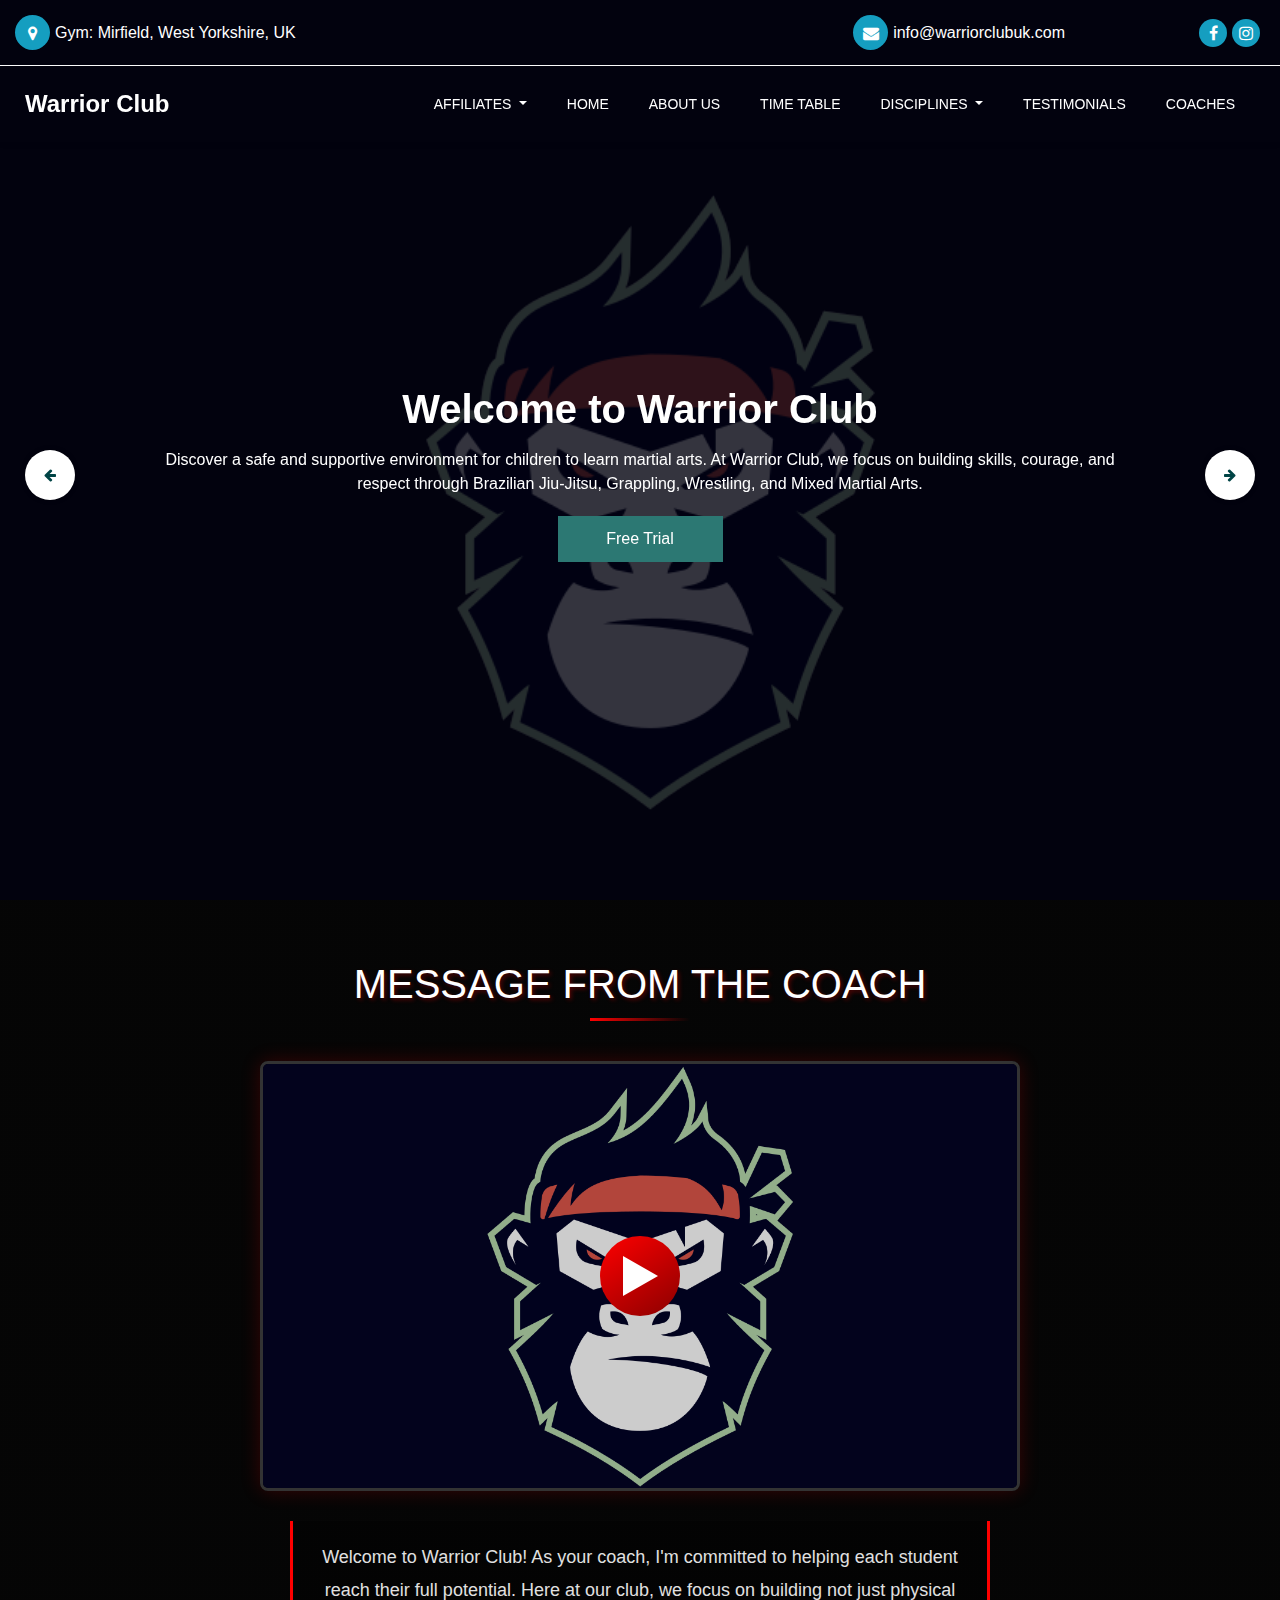
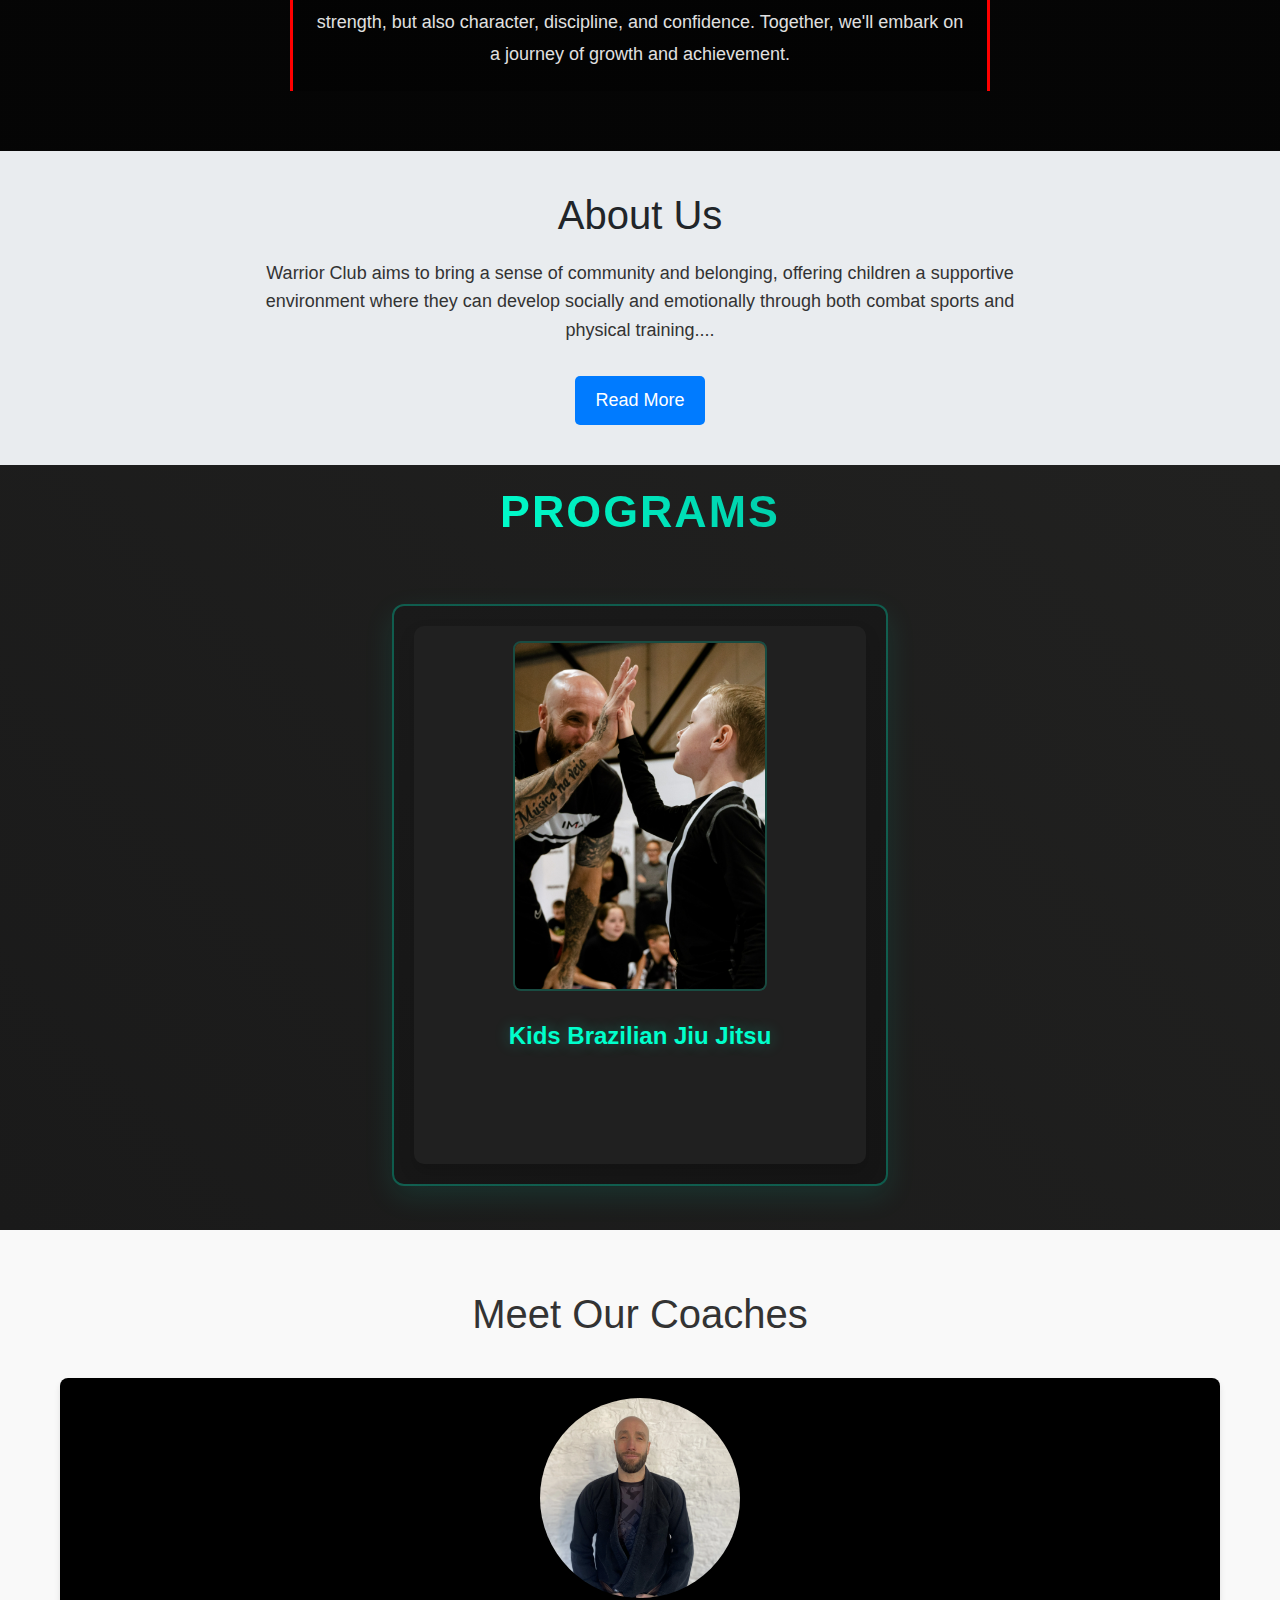
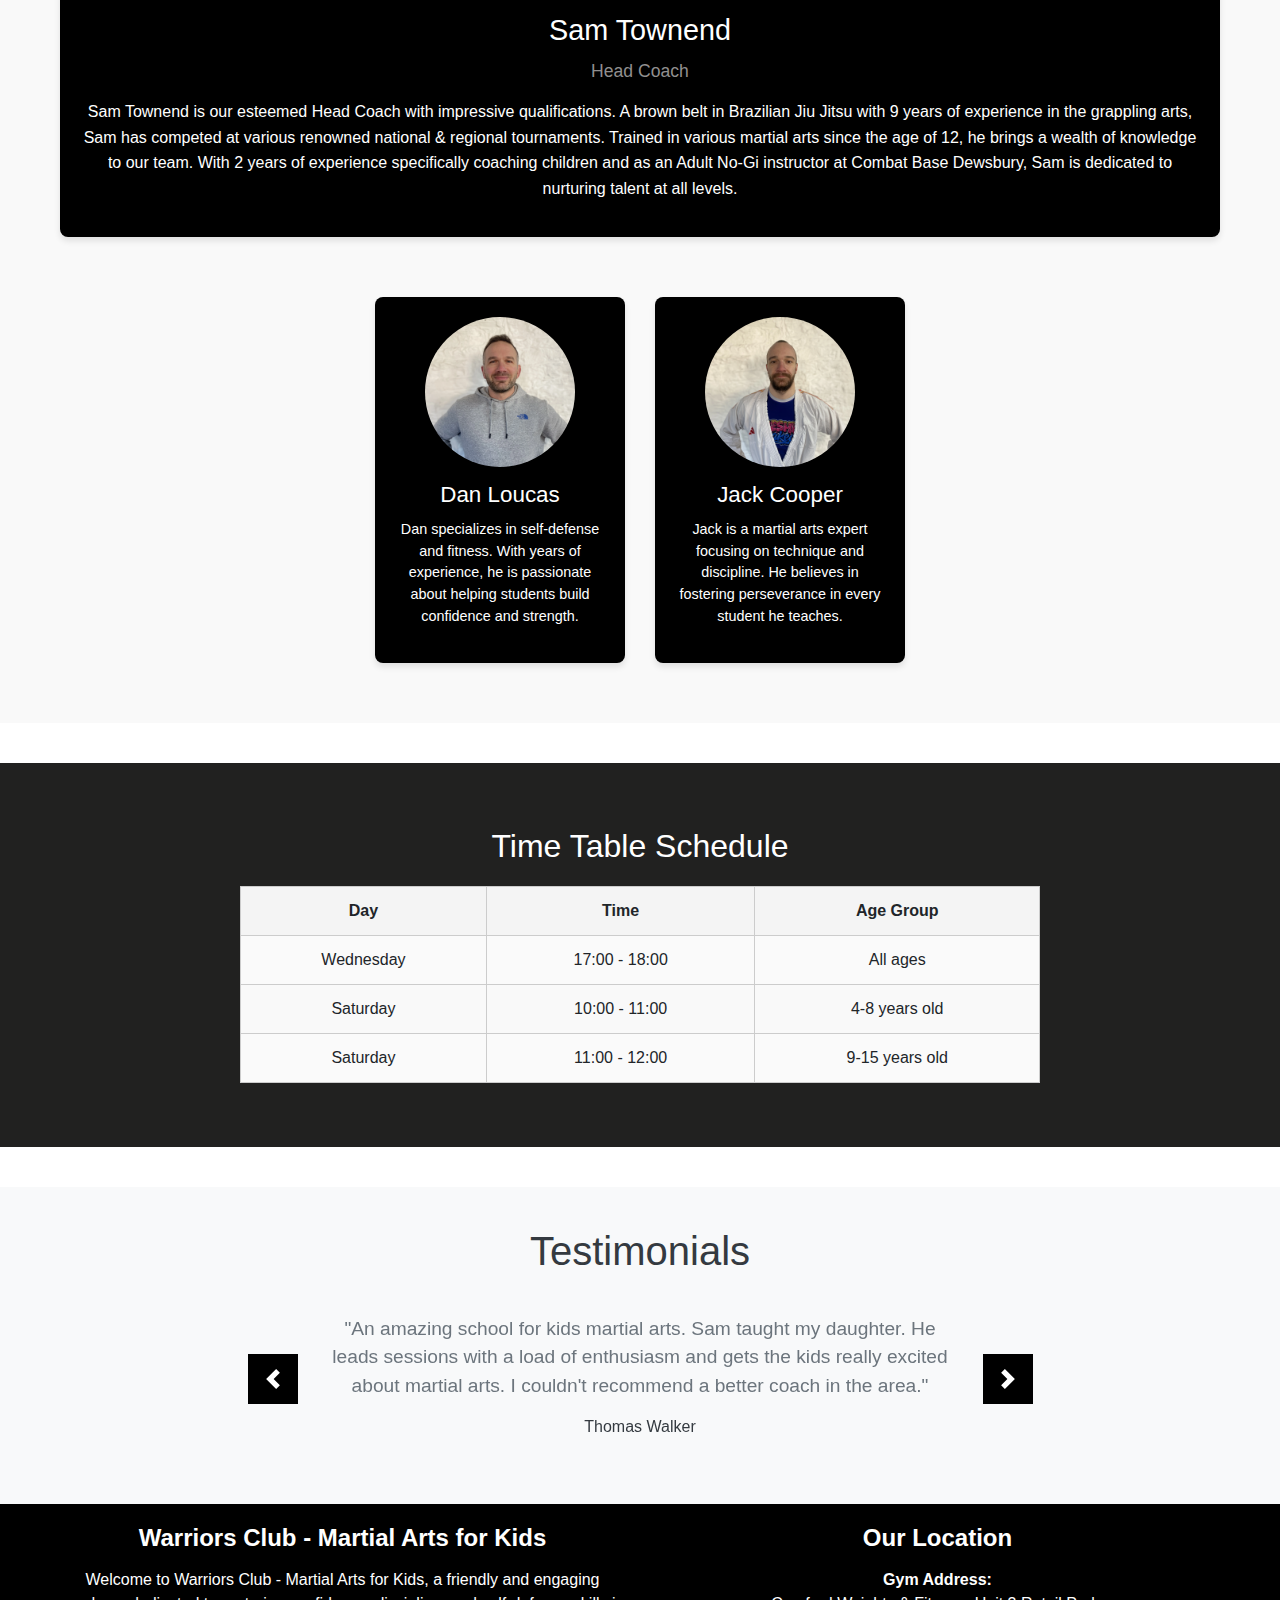
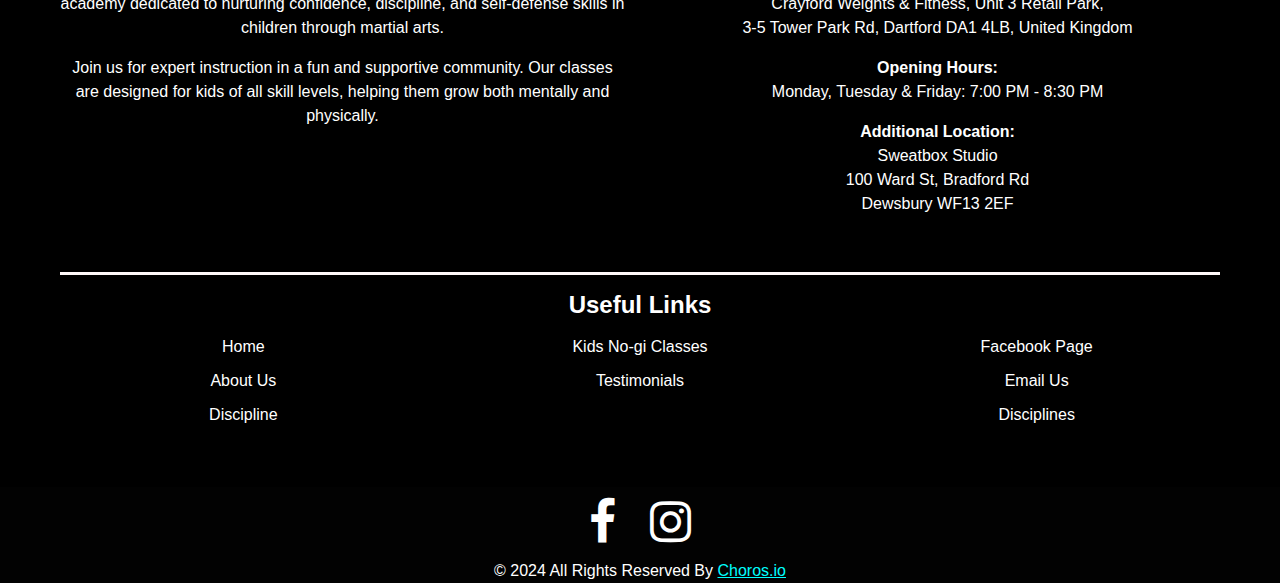
==== commit 10986b64: "update contact button text to 'Free Trial'; remove coach cards for cleaner layout" ====
--- a/index.html
+++ b/index.html
@@ -354,7 +354,7 @@
                           href="https://api.leadconnectorhq.com/widget/form/rO5is9QFlqiLN73yOiTG"
                           class="btn1"
                         >
-                          Contact Us
+                          Free Trial
                         </a>
                       </div>
                     </div>
@@ -949,22 +949,6 @@
               Jack is a martial arts expert focusing on technique and
               discipline. He believes in fostering perseverance in every student
               he teaches.
-            </p>
-          </div>
-          <div class="coach-card">
-            <h4 class="coach-name">Spencer Green</h4>
-            <p class="coach-description">
-              Spencer's energetic teaching style makes learning fun. He combines
-              traditional martial arts with modern methods for a comprehensive
-              approach.
-            </p>
-          </div>
-          <div class="coach-card">
-            <h4 class="coach-name">Lena Abe</h4>
-            <p class="coach-description">
-              Lena specializes in mindfulness and martial arts. She emphasizes
-              mental focus and physical balance, inspiring her students to
-              achieve their best.
             </p>
           </div>
         </div>
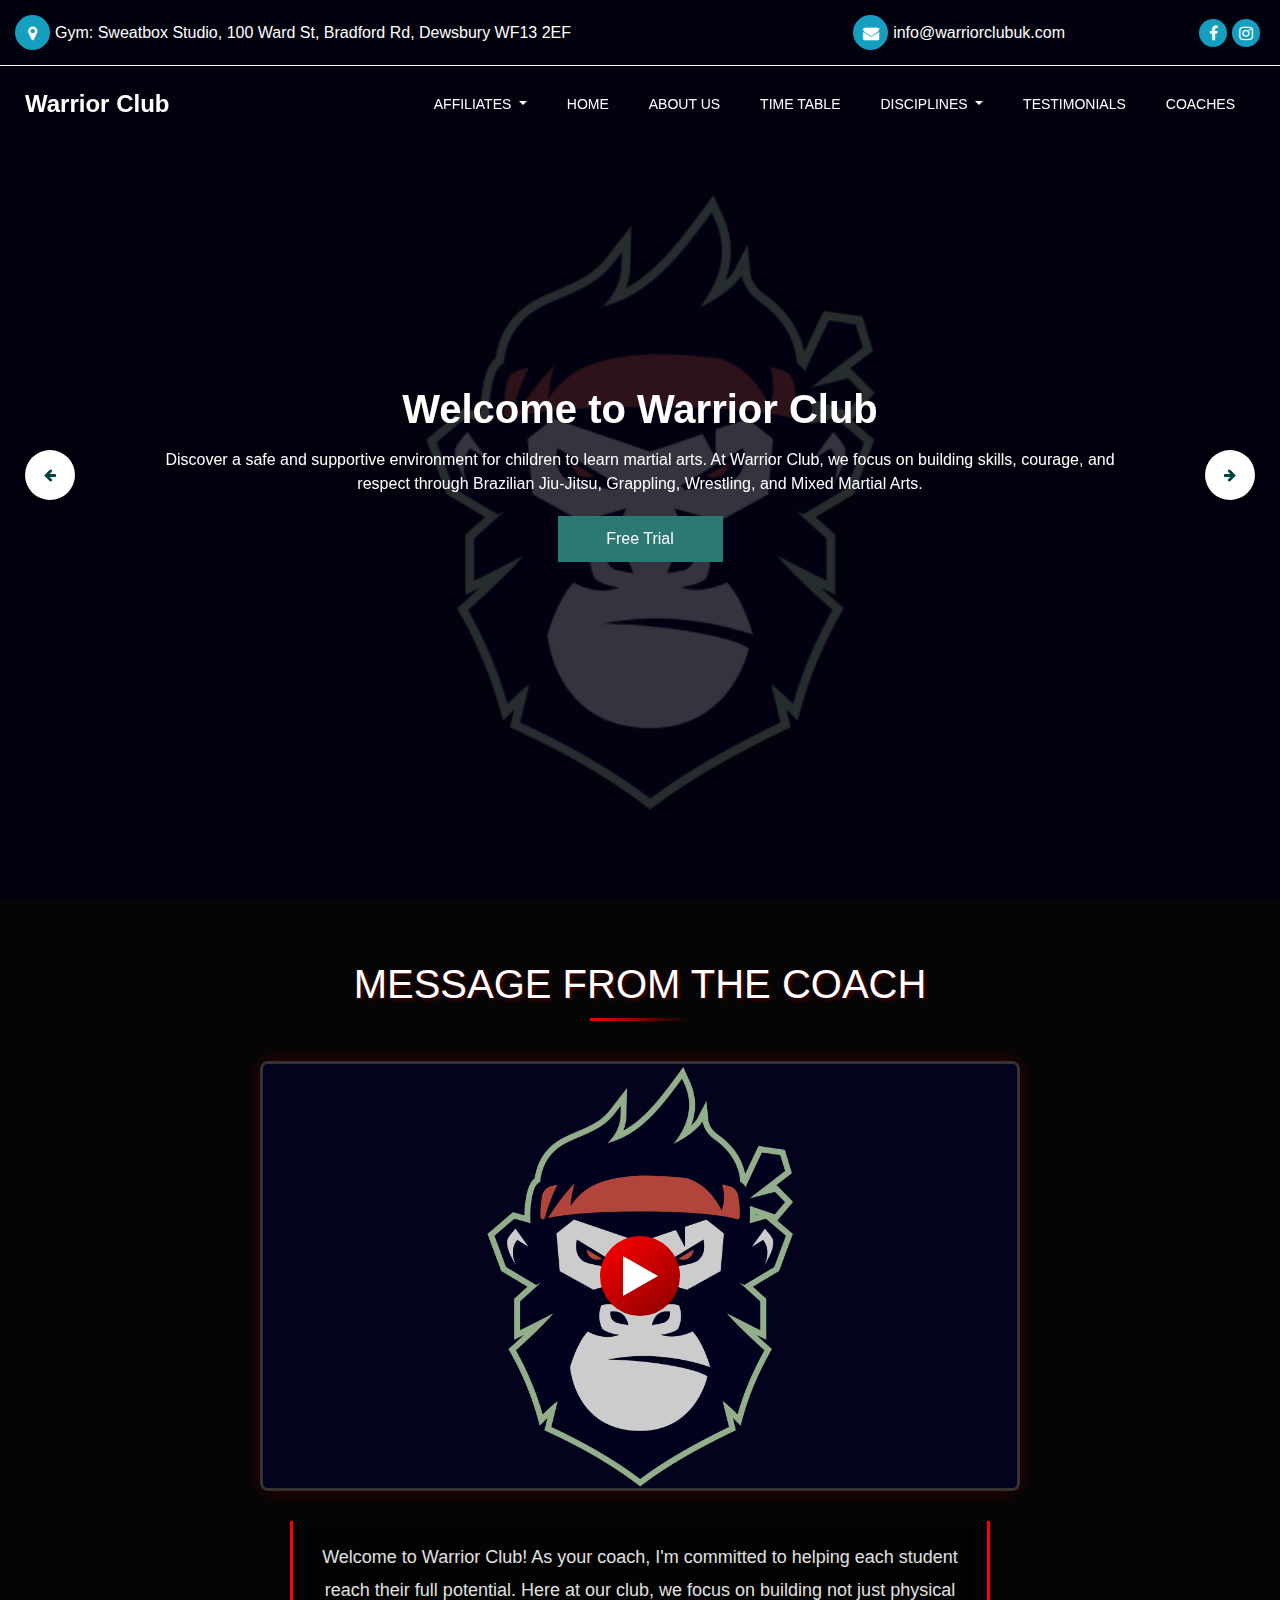
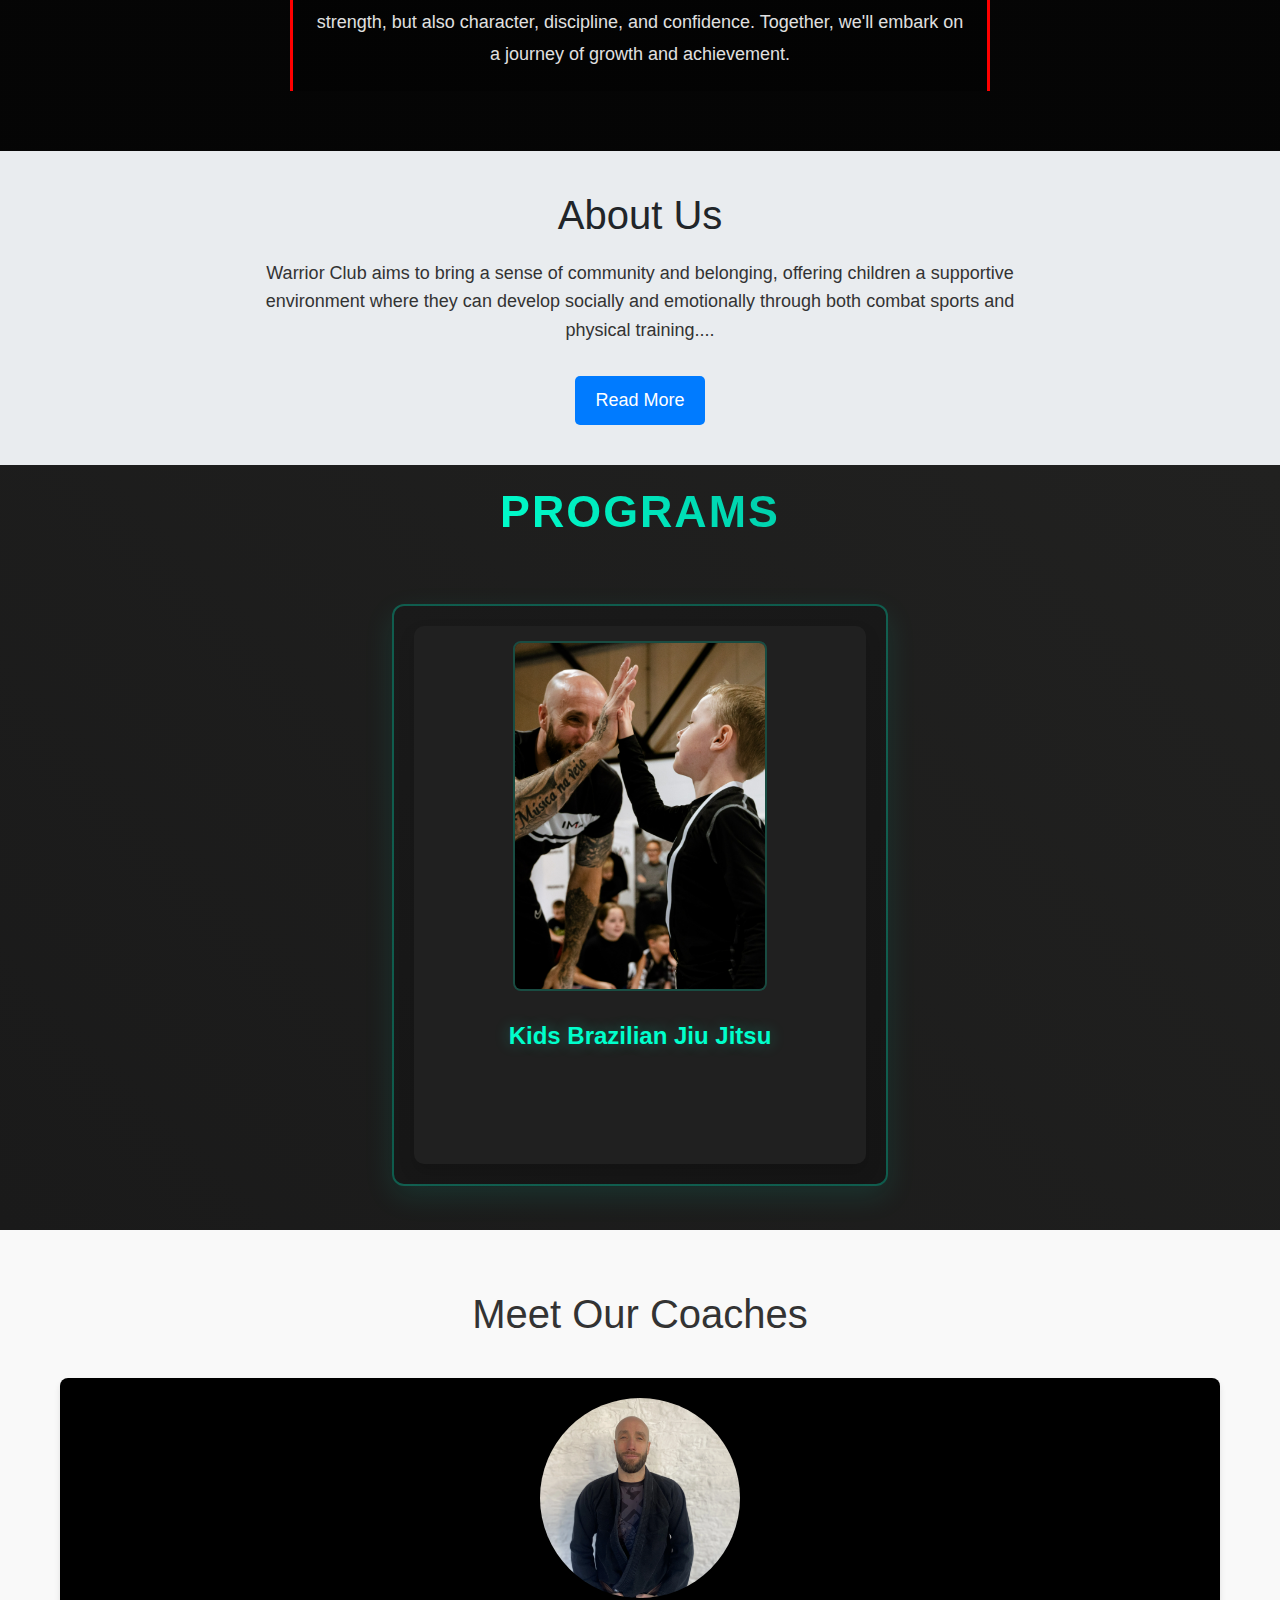
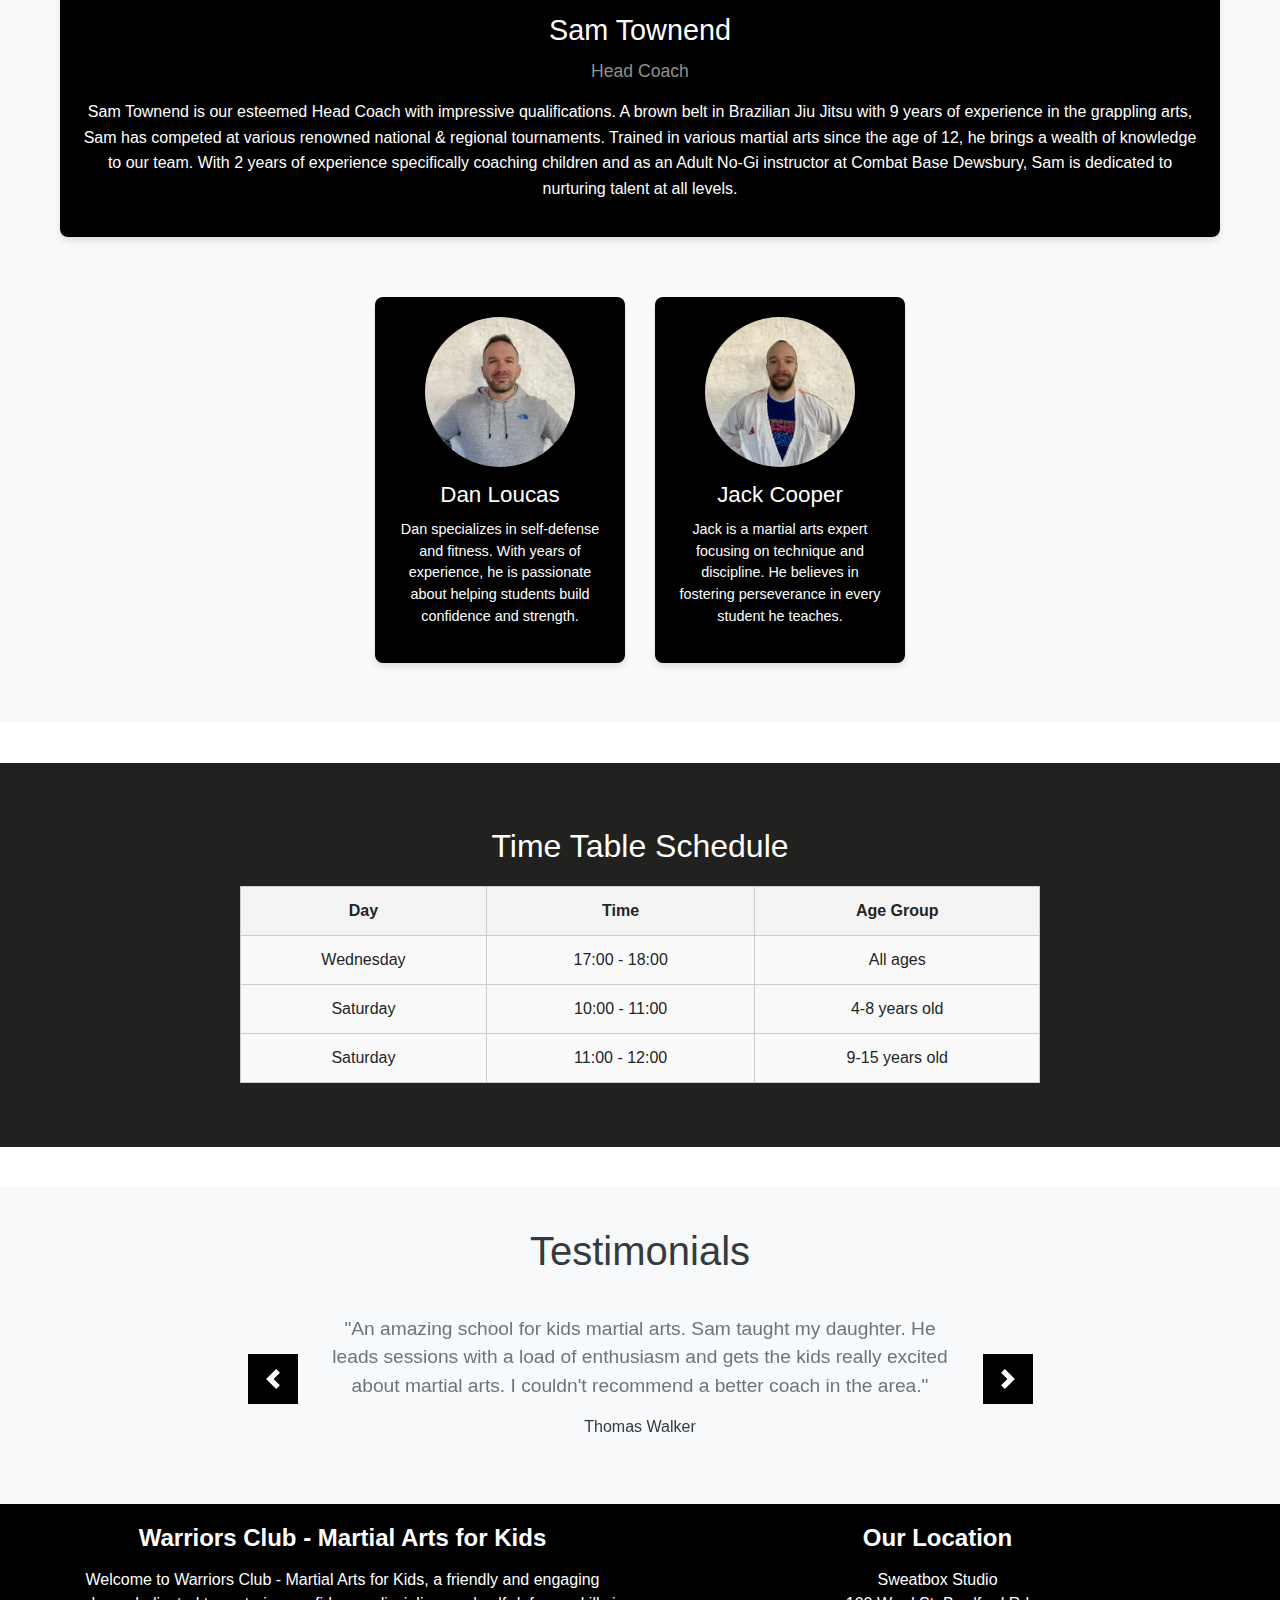
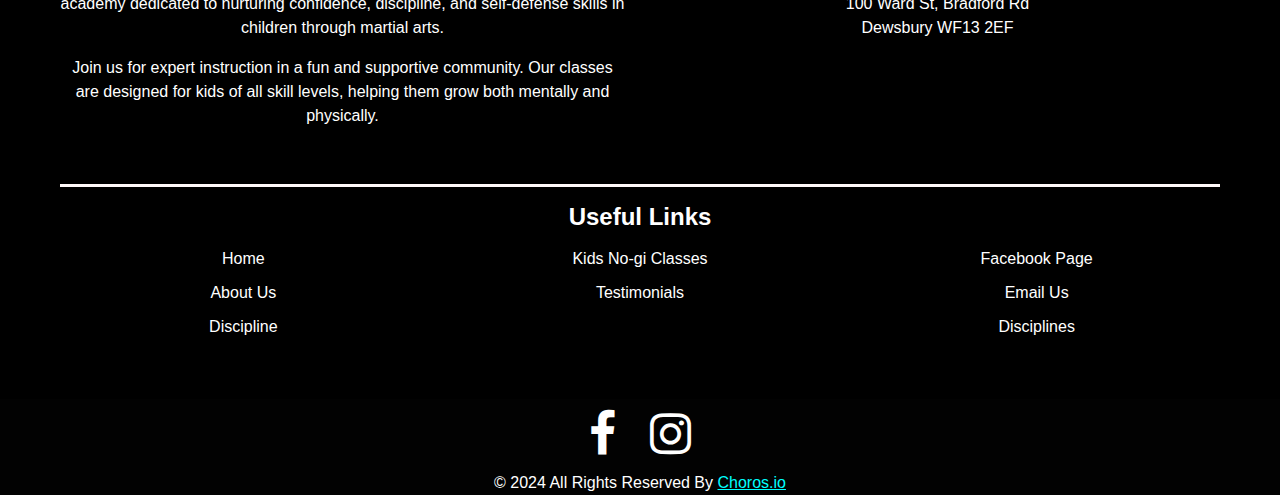
==== commit 708d7f45: "update gym location details; replace old address with Sweatbox Studio address" ====
--- a/index.html
+++ b/index.html
@@ -101,11 +101,14 @@
           <div class="container-fluid header_top_container">
             <div class="contact_nav">
               <a
-                href="https://www.google.com/maps/place/5+Back+Station+Rd,+Mirfield+WF14+8LS,+UK/@53.6712293,-1.6967376,643m/data=!3m2!1e3!4b1!4m6!3m5!1s0x487bdf04aee08f4b:0x24ed45a7231cd82c!8m2!3d53.6712293!4d-1.6941627!16s%2Fg%2F11fnw9lncy?hl=en&entry=ttu&g_ep=EgoyMDI0MTIxMS4wIKXMDSoASAFQAw%3D%3D"
+                href="https://www.google.com/maps/place/Sweatbox+Studio+100+Ward+St,+Bradford+Rd+Dewsbury+WF13+2EF/@53.6825,-1.6347,17z"
                 aria-label="View our location"
               >
                 <i class="fa fa-map-marker" aria-hidden="true"></i>
-                <span>Gym: Mirfield, West Yorkshire, UK</span>
+                <span
+                  >Gym: Sweatbox Studio, 100 Ward St, Bradford Rd, Dewsbury WF13
+                  2EF</span
+                >
               </a>
               <a
                 href="https://mail.google.com/mail/u/0/#inbox?compose=GTvVlcRzDfqDPXJngTmvTlfhGcgBdQqzcbpkCbJtJXkFXVTlwgLBqWFnLWkxmZrzgZGVqZzhSmcJF"
@@ -1316,16 +1319,6 @@
             <div class="footer_detail h-100">
               <h3>Our Location</h3>
               <p>
-                <strong>Gym Address:</strong><br />
-                Crayford Weights & Fitness, Unit 3 Retail Park,<br />
-                3-5 Tower Park Rd, Dartford DA1 4LB, United Kingdom
-              </p>
-              <p>
-                <strong>Opening Hours:</strong><br />
-                Monday, Tuesday & Friday: 7:00 PM - 8:30 PM
-              </p>
-              <p>
-                <strong>Additional Location:</strong><br />
                 Sweatbox Studio<br />
                 100 Ward St, Bradford Rd<br />
                 Dewsbury WF13 2EF
